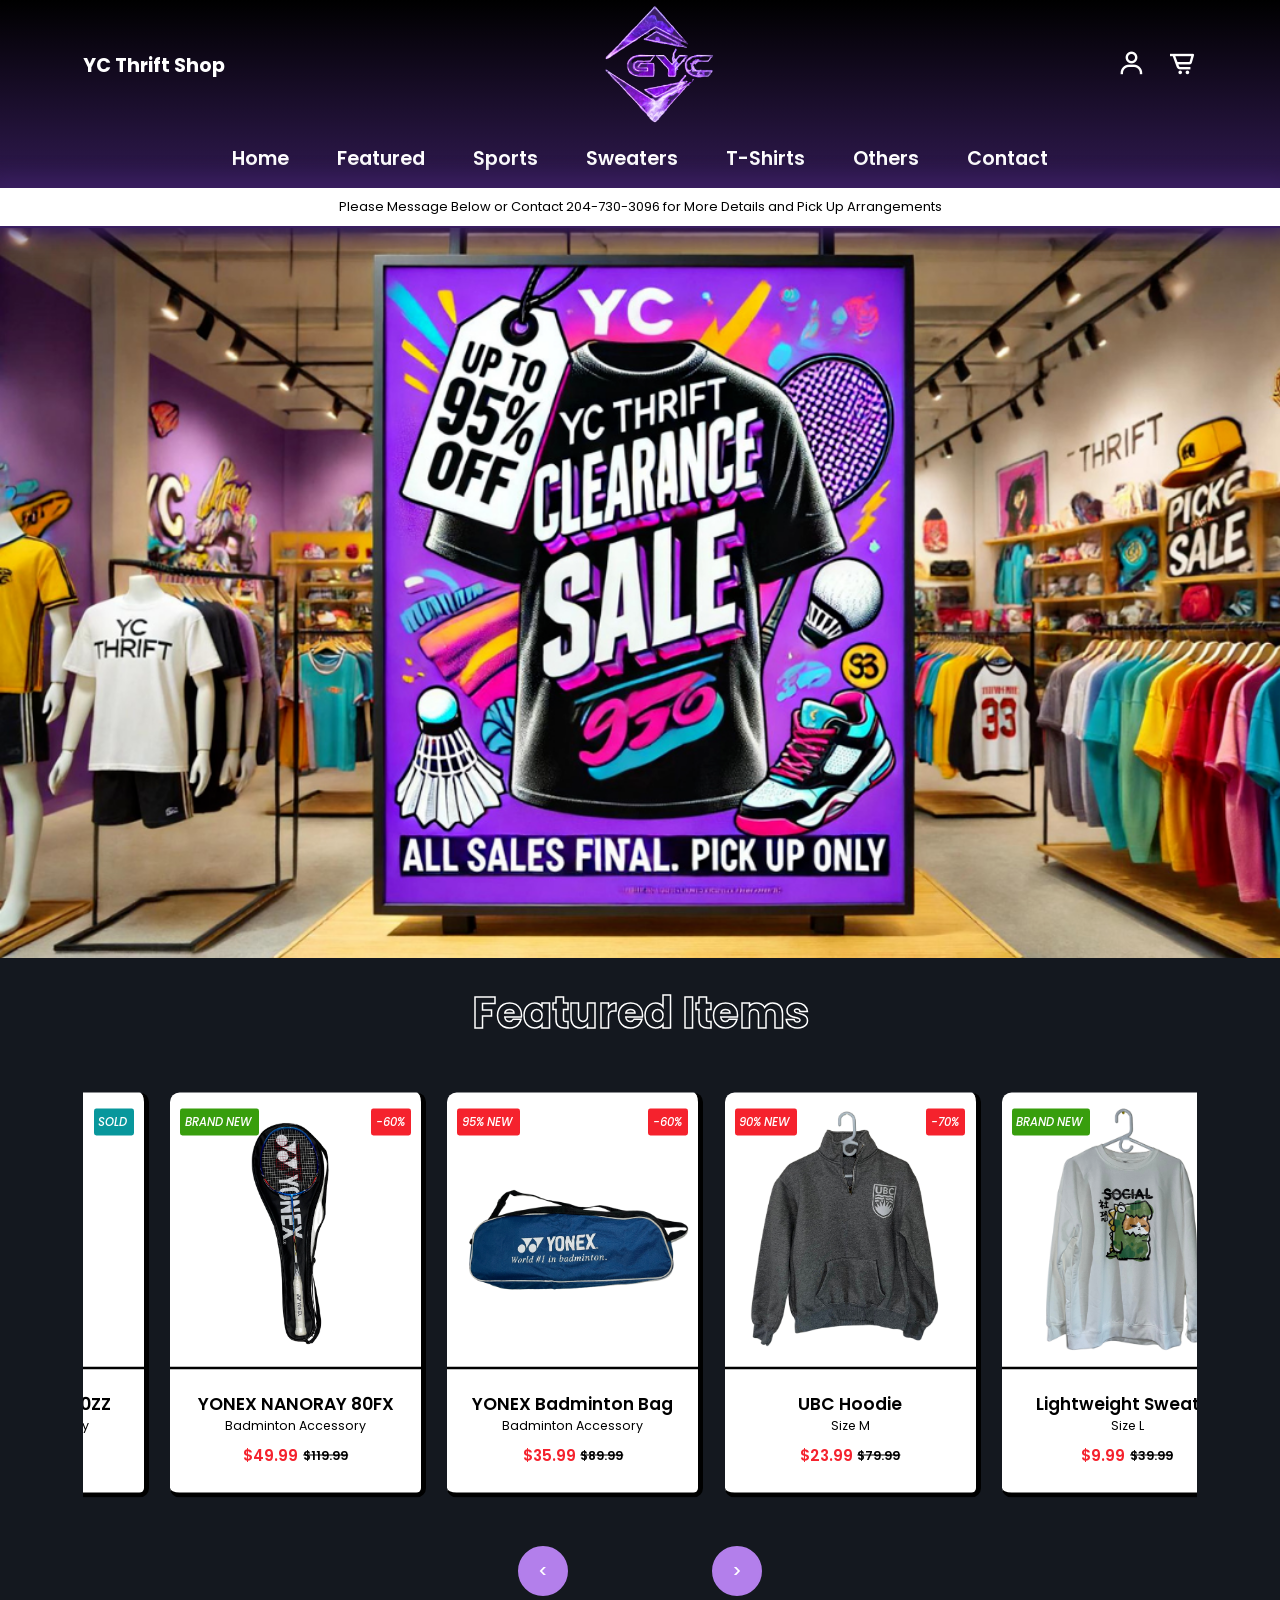
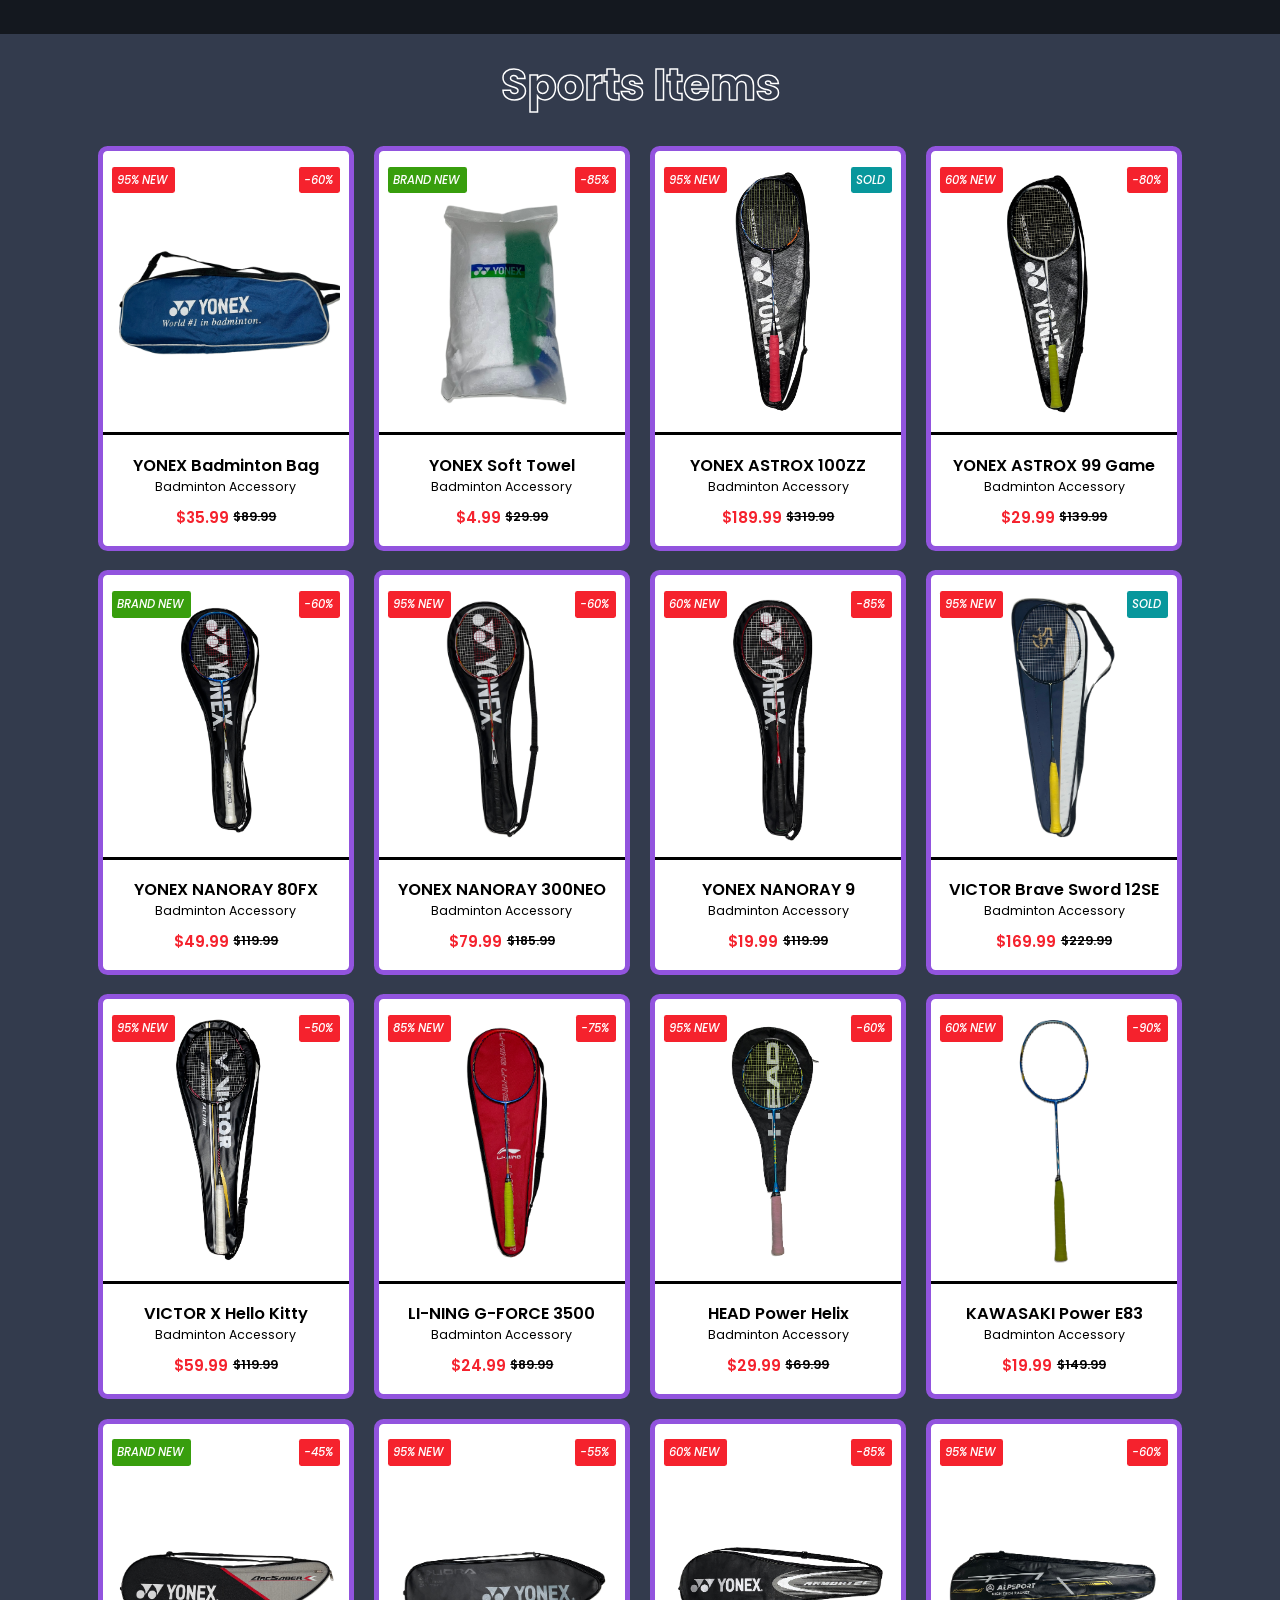
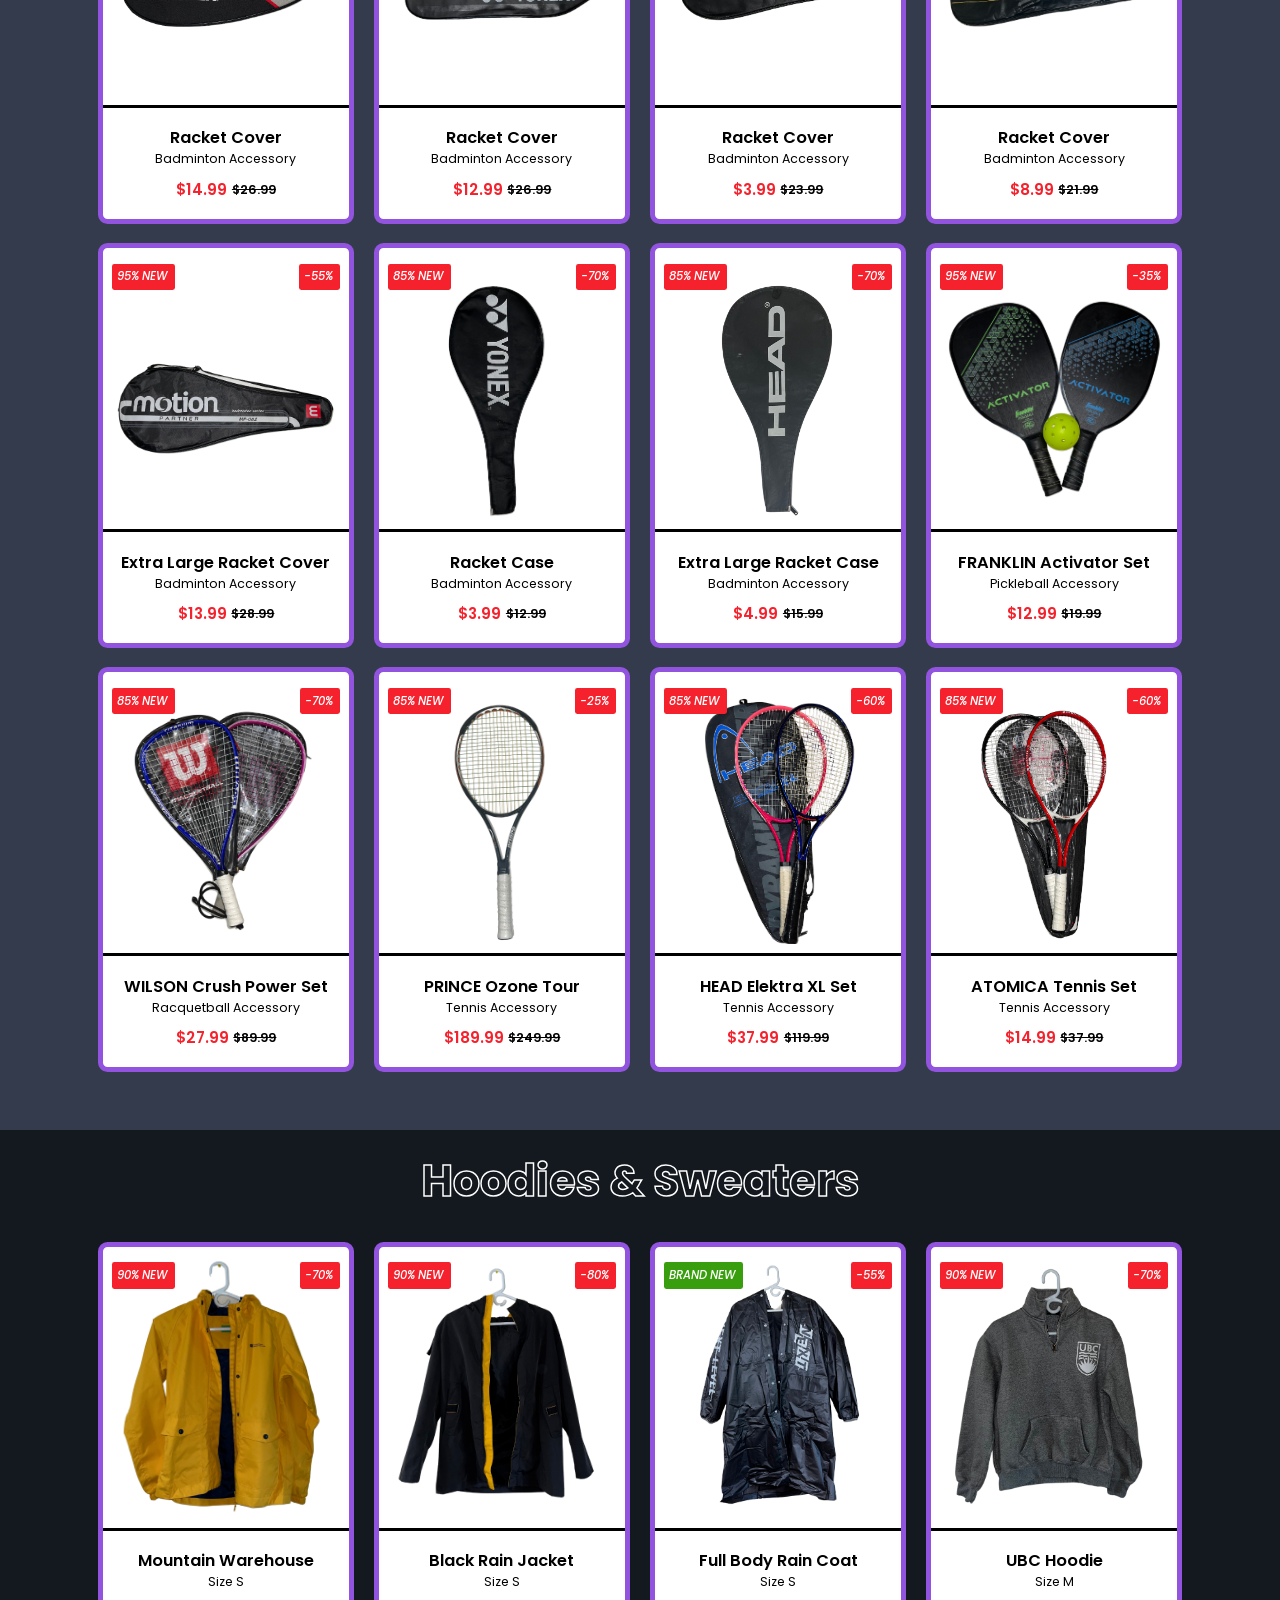
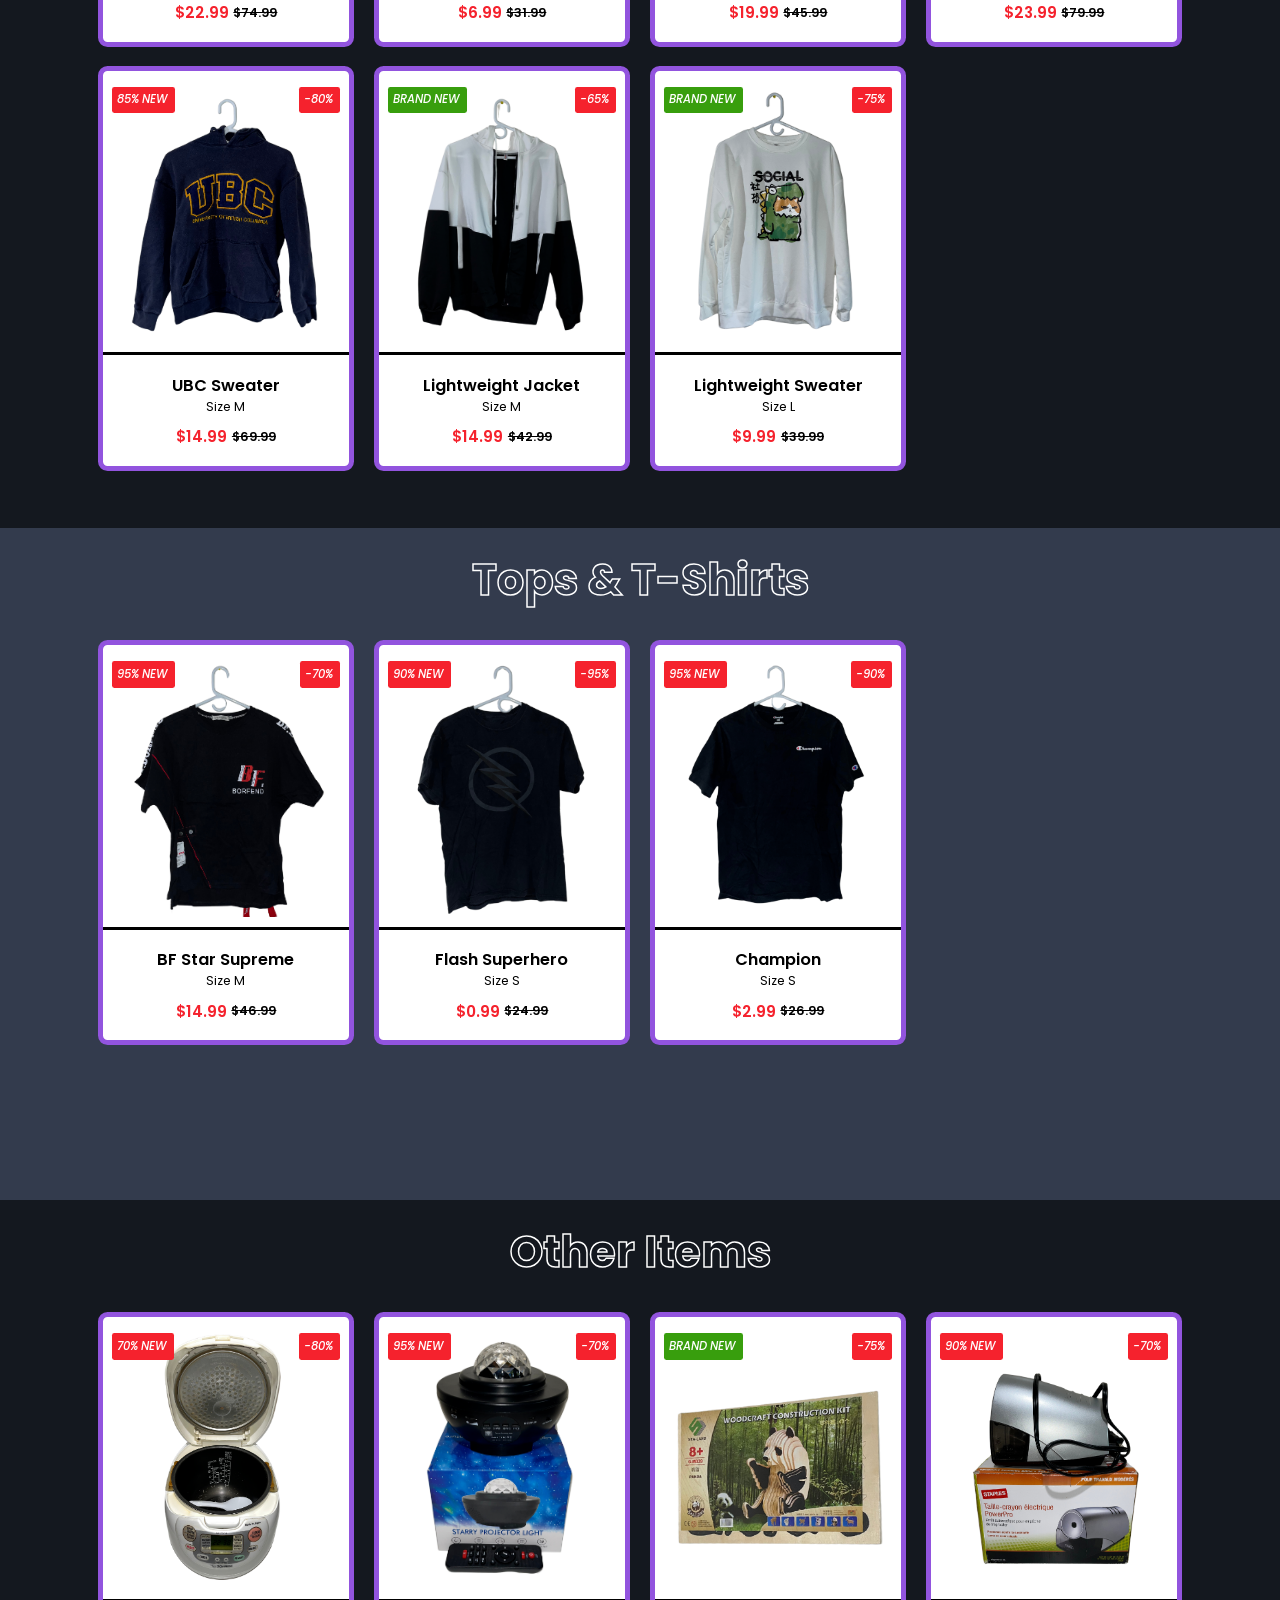
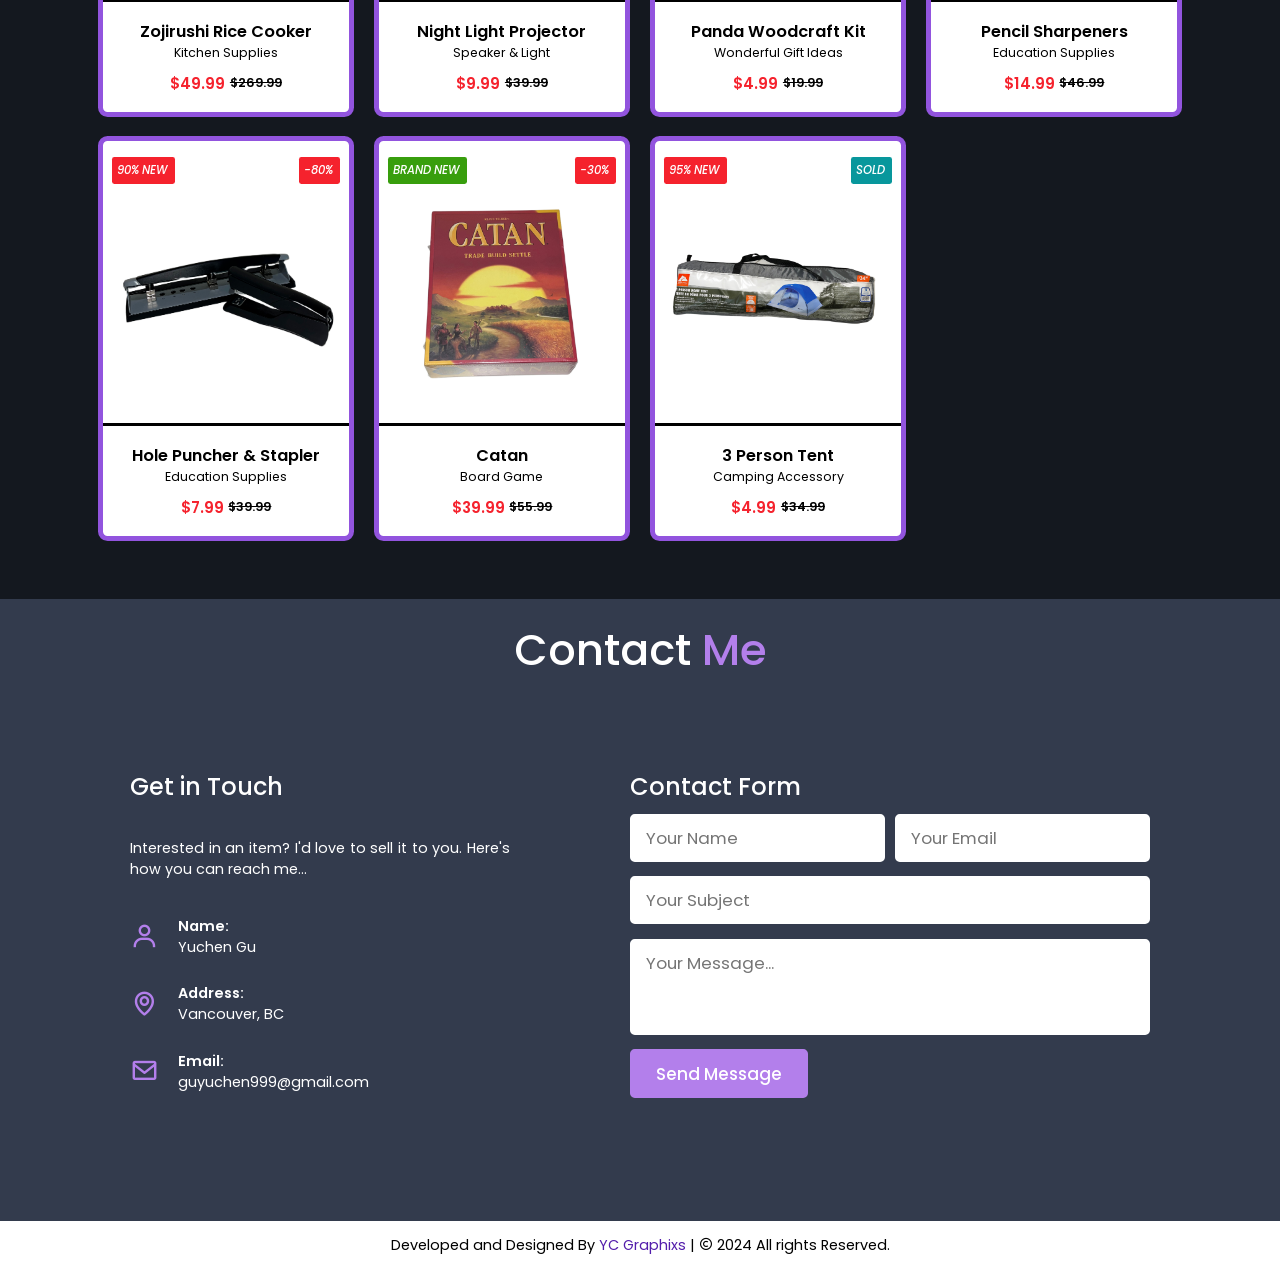
==== index.html @ e9824752 "Add files via upload" ====
<!DOCTYPE html>
<html lang="en"> 
<head>  
  <meta charset="UTF-8"> 
  <meta name="viewport" content="width=device-width, initial-scale=1.0">  
  <title>YC Thrift</title>  
  <link rel="stylesheet" href="style.css"> 
  <link rel="stylesheet" href="https://unpkg.com/boxicons@2.1.4/css/boxicons.min.css">
  <link rel="icon" href="Images/guyuchen99.icon" type="image/x-icon">
</head> 

<body>

    <!-- Header Section -->
    <header class="header main-bg-color">
        <div class="header-content">
            <div class="header-top-mid">
                <div class="header-top">
                    <div class="header-title">YC Thrift Shop</div>
                    <a href="https://ycgraphixs.netlify.app/" class="logo" target="_blank"></a>
                    <div class="header-icons">
                        <span class="bx bx-menu navbar-icon"></span>
                        <span class="bx bx-user"></span>
                        <span class="bx bx-cart-alt"></span>
                    </div>
                </div>
                <div class="header-mid">
                    <nav class="navbar-menu">
                        <a href="#home" class="navbar-item">Home</a>
                        <a href="#featured" class="navbar-item">Featured</a>
                        <a href="#sports" class="navbar-item">Sports</a>
                        <a href="#sweaters" class="navbar-item">Sweaters</a>
                        <a href="#tshirts" class="navbar-item">T-Shirts</a>
                        <a href="#others" class="navbar-item">Others</a>
                        <a href="#contact" class="navbar-item">Contact</a>
                    </nav>
                </div>
            </div>
            <div class="header-btm slider">
                <p>Please Message Below or Contact 204-730-3096 for More Details and Pick Up Arrangements</p>
                <p><span>LIMITED TIME OFFER:</span> Buy Any 2 Items and Get Additional 50% OFF on Your Third Item!!!</p>
                <p>All Items are Cleaned and Quality Checked! FIRST COME FIRST SERVE!</p>
                <p>User Login & Shoping Cart Functionalities will be Available Soon</p>
            </div>
        </div>
        <img id="home" src="images/Banner.png" alt="YC Thrift Banner">
    </header>


    <!--Featured Section-->
    <section class="featured main-bg-color" id="featured">
        <h2 class="section-title">Featured Items</h2>
        <div class="featured-content">
            <div class="featured-items-container">
                <div class="featured-items">
                    <div class="featured-item">
                        <div class="new-tag">95% NEW</div>
                        <div class="sold-tag">SOLD</div>
                        <div class="featured-img-container">
                            <img src="images/shop-items/sports/ASTROX100ZZ.png" alt="">
                        </div>
                        <div class="featured-item-description">
                            <div class="featured-item-title">YONEX ASTROX 100ZZ</div>
                            <div class="featured-item-subtitle">Badminton Accessory</div>
                            <div class="featured-item-price-container">
                                <span class="discount-price">$169.99</span>
                                <span class="original-price">$319.99</span>
                            </div>
                            <a href="error.html" class="buy-icon">
                                <i class="bx bx-cart-alt"></i>
                            </a>
                        </div>
                    </div>

                    <div class="featured-item">
                        <div class="brand-new-tag">BRAND NEW</div>
                        <div class="status-tag">-60%</div>
                        <div class="featured-img-container">
                            <img src="images/shop-items/sports/NANORAY80FX.png" alt="">
                        </div>
                        <div class="featured-item-description">
                            <div class="featured-item-title">YONEX NANORAY 80FX</div>
                            <div class="featured-item-subtitle">Badminton Accessory</div>
                            <div class="featured-item-price-container">
                                <span class="discount-price">$49.99</span>
                                <span class="original-price">$119.99</span>
                            </div>
                            <a href="error.html" class="buy-icon">
                                <i class="bx bx-cart-alt"></i>
                            </a>
                        </div>
                    </div>

                    <div class="featured-item">
                        <div class="new-tag">95% NEW</div>
                        <div class="status-tag">-60%</div>
                        <div class="featured-img-container">
                            <img src="images/shop-items/sports/Badminton_Bag.png" alt="">
                        </div>
                        <div class="featured-item-description">
                            <div class="featured-item-title">YONEX Badminton Bag</div>
                            <div class="featured-item-subtitle">Badminton Accessory</div>
                            <div class="featured-item-price-container">
                                <span class="discount-price">$35.99</span>
                                <span class="original-price">$89.99</span>
                            </div>
                            <a href="error.html" class="buy-icon">
                                <i class="bx bx-cart-alt"></i>
                            </a>
                        </div>
                    </div>

                    <div class="featured-item">
                        <div class="new-tag">90% NEW</div>
                        <div class="status-tag">-70%</div>
                        <div class="featured-img-container">
                            <img src="images/shop-items/sweaters/UBC_Hoodie.png" alt="">
                        </div>
                        <div class="featured-item-description">
                            <div class="featured-item-title">UBC Hoodie</div>
                            <div class="featured-item-subtitle">Size M</div>
                            <div class="featured-item-price-container">
                                <span class="discount-price">$23.99</span>
                                <span class="original-price">$79.99</span>
                            </div>
                            <a href="error.html" class="buy-icon">
                                <i class="bx bx-cart-alt"></i>
                            </a>
                        </div>
                    </div>

                    <div class="featured-item">
                        <div class="brand-new-tag">BRAND NEW</div>
                        <div class="status-tag">-75%</div>
                        <div class="featured-img-container">
                            <img src="images/shop-items/sweaters/Cat_Sweater.png" alt="">
                        </div>
                        <div class="featured-item-description">
                            <div class="featured-item-title">Lightweight Sweater</div>
                            <div class="featured-item-subtitle">Size L</div>
                            <div class="featured-item-price-container">
                                <span class="discount-price">$9.99</span>
                                <span class="original-price">$39.99</span>
                            </div>
                            <a href="error.html" class="buy-icon">
                                <i class="bx bx-cart-alt"></i>
                            </a>
                        </div>
                    </div>

                    <div class="featured-item">
                        <div class="new-tag">70% NEW</div>
                        <div class="status-tag">-80%</div>
                        <div class="featured-img-container">
                            <img src="images/shop-items/others/Rice_Cooker.png" alt="">
                        </div>
                        <div class="featured-item-description">
                            <div class="featured-item-title">Zojirushi Rice Cooker</div>
                            <div class="featured-item-subtitle">Kitchen Supplies</div>
                            <div class="featured-item-price-container">
                                <span class="discount-price">$49.99</span>
                                <span class="original-price">$269.99</span>
                            </div>
                            <a href="error.html" class="buy-icon">
                                <i class="bx bx-cart-alt"></i>
                            </a>
                        </div>
                    </div>

                    <div class="featured-item">
                        <div class="new-tag">90% NEW</div>
                        <div class="status-tag">-70%</div>
                        <div class="featured-img-container">
                            <img src="images/shop-items/others/Pencil_Sharpeners.png" alt="">
                        </div>
                        <div class="featured-item-description">
                            <div class="featured-item-title">Pencil Sharpeners</div>
                            <div class="featured-item-subtitle">Education Supplies</div>
                            <div class="featured-item-price-container">
                                <span class="discount-price">$14.99</span>
                                <span class="original-price">$46.99</span>
                            </div>
                            <a href="error.html" class="buy-icon">
                                <i class="bx bx-cart-alt"></i>
                            </a>
                        </div>
                    </div>

                    <div class="featured-item">
                        <div class="new-tag">90% NEW</div>
                        <div class="status-tag">-80%</div>
                        <div class="featured-img-container">
                            <img src="images/shop-items/others/Hole_Puncher.png" alt="">
                        </div>
                        <div class="featured-item-description">
                            <div class="featured-item-title">Hole Puncher & Stapler</div>
                            <div class="featured-item-subtitle">Education Supplies</div>
                            <div class="featured-item-price-container">
                                <span class="discount-price">$7.99</span>
                                <span class="original-price">$39.99</span>
                            </div>
                            <a href="error.html" class="buy-icon">
                                <i class="bx bx-cart-alt"></i>
                            </a>
                        </div>
                    </div>

                    <div class="featured-item">
                        <div class="brand-new-tag">BRAND NEW</div>
                        <div class="status-tag">-30%</div>
                        <div class="featured-img-container">
                            <img src="images/shop-items/others/Catan.png" alt="">
                        </div>
                        <div class="featured-item-description">
                            <div class="featured-item-title">Catan</div>
                            <div class="featured-item-subtitle">Board Game</div>
                            <div class="featured-item-price-container">
                                <span class="discount-price">$39.99</span>
                                <span class="original-price">$55.99</span>
                            </div>
                            <a href="error.html" class="buy-icon">
                                <i class="bx bx-cart-alt"></i>
                            </a>
                        </div>
                    </div>
                </div>
            </div>
            <div class="featured-btn-container">
                <button class="featured-btn btn-main-bg-color"><</button>
                <button class="featured-btn btn-main-bg-color">></button>
            </div>    
        </div>
    </section>

    <!--Sports Section-->
    <section class="sports second-bg-color" id="sports">
        <h2 class="section-title">Sports Items</h2>
        <div class="sports-content">
            <div class="basic-items-container">
                <div class="basic-item">
                    <div class="new-tag">95% NEW</div>
                    <div class="status-tag">-60%</div>
                    <div class="basic-img-container">
                        <img src="images/shop-items/sports/Badminton_Bag.png" alt="">
                    </div>
                    <div class="basic-item-description">
                        <div class="basic-item-title">YONEX Badminton Bag</div>
                        <div class="basic-item-subtitle">Badminton Accessory</div>
                        <div class="basic-item-price-container">
                            <span class="discount-price">$35.99</span>
                            <span class="original-price">$89.99</span>
                        </div>
                        <a href="error.html" class="buy-icon">
                            <i class="bx bx-cart-alt"></i>
                        </a>
                    </div>
                </div>

                <div class="basic-item">
                    <div class="brand-new-tag">BRAND NEW</div>
                    <div class="status-tag">-85%</div>
                    <div class="basic-img-container">
                        <img src="images/shop-items/sports/Towel.png" alt="">
                    </div>
                    <div class="basic-item-description">
                        <div class="basic-item-title">YONEX Soft Towel</div>
                        <div class="basic-item-subtitle">Badminton Accessory</div>
                        <div class="basic-item-price-container">
                            <span class="discount-price">$4.99</span>
                            <span class="original-price">$29.99</span>
                        </div>
                        <a href="error.html" class="buy-icon">
                            <i class="bx bx-cart-alt"></i>
                        </a>
                    </div>
                </div>


                <div class="basic-item">
                    <div class="new-tag">95% NEW</div>
                    <div class="sold-tag"">SOLD</div>
                    <div class="basic-img-container">
                        <img src="images/shop-items/sports/ASTROX100ZZ.png" alt=""">
                    </div>
                    <div class="basic-item-description">
                        <div class="basic-item-title">YONEX ASTROX 100ZZ</div>
                        <div class="basic-item-subtitle">Badminton Accessory</div>
                        <div class="basic-item-price-container">
                            <span class="discount-price">$189.99</span>
                            <span class="original-price">$319.99</span>
                        </div>
                        <a href="error.html" class="buy-icon">
                            <i class="bx bx-cart-alt"></i>
                        </a>
                    </div>
                </div>

                <div class="basic-item">
                    <div class="new-tag">60% NEW</div>
                    <div class="status-tag"">-80%</div>
                    <div class="basic-img-container">
                        <img src="images/shop-items/sports/ASTROX99GAME.png" alt="">
                    </div>
                    <div class="basic-item-description">
                        <div class="basic-item-title">YONEX ASTROX 99 Game</div>
                        <div class="basic-item-subtitle">Badminton Accessory</div>
                        <div class="basic-item-price-container">
                            <span class="discount-price">$29.99</span>
                            <span class="original-price">$139.99</span>
                        </div>
                        <a href="error.html" class="buy-icon">
                            <i class="bx bx-cart-alt"></i>
                        </a>
                    </div>
                </div>

                <div class="basic-item">
                    <div class="brand-new-tag">BRAND NEW</div>
                    <div class="status-tag">-60%</div>
                    <div class="basic-img-container">
                        <img src="images/shop-items/sports/NANORAY80FX.png" alt="">
                    </div>
                    <div class="basic-item-description">
                        <div class="basic-item-title">YONEX NANORAY 80FX</div>
                        <div class="basic-item-subtitle">Badminton Accessory</div>
                        <div class="basic-item-price-container">
                            <span class="discount-price">$49.99</span>
                            <span class="original-price">$119.99</span>
                        </div>
                        <a href="error.html" class="buy-icon">
                            <i class="bx bx-cart-alt"></i>
                        </a>
                    </div>
                </div>

                <div class="basic-item">
                    <div class="new-tag">95% NEW</div>
                    <div class="status-tag">-60%</div>
                    <div class="basic-img-container">
                        <img src="images/shop-items/sports/NANORAY300NEO.png" alt="">
                    </div>
                    <div class="basic-item-description">
                        <div class="basic-item-title">YONEX NANORAY 300NEO</div>
                        <div class="basic-item-subtitle">Badminton Accessory</div>
                        <div class="basic-item-price-container">
                            <span class="discount-price">$79.99</span>
                            <span class="original-price">$185.99</span>
                        </div>
                        <a href="error.html" class="buy-icon">
                            <i class="bx bx-cart-alt"></i>
                        </a>
                    </div>
                </div>

                <div class="basic-item">
                    <div class="new-tag">60% NEW</div>
                    <div class="status-tag">-85%</div>
                    <div class="basic-img-container">
                        <img src="images/shop-items/sports/NANORAY9.png" alt="">
                    </div>
                    <div class="basic-item-description">
                        <div class="basic-item-title">YONEX NANORAY 9</div>
                        <div class="basic-item-subtitle">Badminton Accessory</div>
                        <div class="basic-item-price-container">
                            <span class="discount-price">$19.99</span>
                            <span class="original-price">$119.99</span>
                        </div>
                        <a href="error.html" class="buy-icon">
                            <i class="bx bx-cart-alt"></i>
                        </a>
                    </div>
                </div>

                <div class="basic-item">
                    <div class="new-tag">95% NEW</div>
                    <div class="sold-tag">SOLD</div>
                    <div class="basic-img-container">
                        <img src="images/shop-items/sports/Brave_Sword.png" alt="">
                    </div>
                    <div class="basic-item-description">
                        <div class="basic-item-title">VICTOR Brave Sword 12SE</div>
                        <div class="basic-item-subtitle">Badminton Accessory</div>
                        <div class="basic-item-price-container">
                            <span class="discount-price">$169.99</span>
                            <span class="original-price">$229.99</span>
                        </div>
                        <a href="error.html" class="buy-icon">
                            <i class="bx bx-cart-alt"></i>
                        </a>
                    </div>
                </div>

                <div class="basic-item">
                    <div class="new-tag">95% NEW</div>
                    <div class="status-tag">-50%</div>
                    <div class="basic-img-container">
                        <img src="images/shop-items/sports/Hello_Kitty.png" alt="">
                    </div>
                    <div class="basic-item-description">
                        <div class="basic-item-title">VICTOR X Hello Kitty</div>
                        <div class="basic-item-subtitle">Badminton Accessory</div>
                        <div class="basic-item-price-container">
                            <span class="discount-price">$59.99</span>
                            <span class="original-price">$119.99</span>
                        </div>
                        <a href="error.html" class="buy-icon">
                            <i class="bx bx-cart-alt"></i>
                        </a>
                    </div>
                </div>

                <div class="basic-item">
                    <div class="new-tag">85% NEW</div>
                    <div class="status-tag">-75%</div>
                    <div class="basic-img-container">
                        <img src="images/shop-items/sports/G-Force3500.png" alt="">
                    </div>
                    <div class="basic-item-description">
                        <div class="basic-item-title">LI-NING G-FORCE 3500</div>
                        <div class="basic-item-subtitle">Badminton Accessory</div>
                        <div class="basic-item-price-container">
                            <span class="discount-price">$24.99</span>
                            <span class="original-price">$89.99</span>
                        </div>
                        <a href="error.html" class="buy-icon">
                            <i class="bx bx-cart-alt"></i>
                        </a>
                    </div>
                </div>

                <div class="basic-item">
                    <div class="new-tag">95% NEW</div>
                    <div class="status-tag">-60%</div>
                    <div class="basic-img-container">
                        <img src="images/shop-items/sports/Head.png" alt="">
                    </div>
                    <div class="basic-item-description">
                        <div class="basic-item-title">HEAD Power Helix</div>
                        <div class="basic-item-subtitle">Badminton Accessory</div>
                        <div class="basic-item-price-container">
                            <span class="discount-price">$29.99</span>
                            <span class="original-price">$69.99</span>
                        </div>
                        <a href="error.html" class="buy-icon">
                            <i class="bx bx-cart-alt"></i>
                        </a>
                    </div>
                </div>

                <div class="basic-item">
                    <div class="new-tag">60% NEW</div>
                    <div class="status-tag">-90%</div>
                    <div class="basic-img-container">
                        <img src="images/shop-items/sports/KawasakiE83.png" alt="">
                    </div>
                    <div class="basic-item-description">
                        <div class="basic-item-title">KAWASAKI Power E83</div>
                        <div class="basic-item-subtitle">Badminton Accessory</div>
                        <div class="basic-item-price-container">
                            <span class="discount-price">$19.99</span>
                            <span class="original-price">$149.99</span>
                        </div>
                        <a href="error.html" class="buy-icon">
                            <i class="bx bx-cart-alt"></i>
                        </a>
                    </div>
                </div>

                <div class="basic-item">
                    <div class="brand-new-tag">BRAND NEW</div>
                    <div class="status-tag">-45%</div>
                    <div class="basic-img-container">
                        <img src="images/shop-items/sports/Racket_Cover1.png" alt="">
                    </div>
                    <div class="basic-item-description">
                        <div class="basic-item-title">Racket Cover</div>
                        <div class="basic-item-subtitle">Badminton Accessory</div>
                        <div class="basic-item-price-container">
                            <span class="discount-price">$14.99</span>
                            <span class="original-price">$26.99</span>
                        </div>
                        <a href="error.html" class="buy-icon">
                            <i class="bx bx-cart-alt"></i>
                        </a>
                    </div>
                </div>

                <div class="basic-item">
                    <div class="new-tag">95% NEW</div>
                    <div class="status-tag">-55%</div>
                    <div class="basic-img-container">
                        <img src="images/shop-items/sports/Racket_Cover2.png" alt="">
                    </div>
                    <div class="basic-item-description">
                        <div class="basic-item-title">Racket Cover</div>
                        <div class="basic-item-subtitle">Badminton Accessory</div>
                        <div class="basic-item-price-container">
                            <span class="discount-price">$12.99</span>
                            <span class="original-price">$26.99</span>
                        </div>
                        <a href="error.html" class="buy-icon">
                            <i class="bx bx-cart-alt"></i>
                        </a>
                    </div>
                </div>


                <div class="basic-item">
                    <div class="new-tag">60% NEW</div>
                    <div class="status-tag">-85%</div>
                    <div class="basic-img-container">
                        <img src="images/shop-items/sports/Racket_Cover3.png" alt="">
                    </div>
                    <div class="basic-item-description">
                        <div class="basic-item-title">Racket Cover</div>
                        <div class="basic-item-subtitle">Badminton Accessory</div>
                        <div class="basic-item-price-container">
                            <span class="discount-price">$3.99</span>
                            <span class="original-price">$23.99</span>
                        </div>
                        <a href="error.html" class="buy-icon">
                            <i class="bx bx-cart-alt"></i>
                        </a>
                    </div>
                </div>

                <div class="basic-item">
                    <div class="new-tag">95% NEW</div>
                    <div class="status-tag">-60%</div>
                    <div class="basic-img-container">
                        <img src="images/shop-items/sports/Racket_Cover4.png" alt="">
                    </div>
                    <div class="basic-item-description">
                        <div class="basic-item-title">Racket Cover</div>
                        <div class="basic-item-subtitle">Badminton Accessory</div>
                        <div class="basic-item-price-container">
                            <span class="discount-price">$8.99</span>
                            <span class="original-price">$21.99</span>
                        </div>
                        <a href="error.html" class="buy-icon">
                            <i class="bx bx-cart-alt"></i>
                        </a>
                    </div>
                </div>

                <div class="basic-item">
                    <div class="new-tag">95% NEW</div>
                    <div class="status-tag">-55%</div>
                    <div class="basic-img-container">
                        <img src="images/shop-items/sports/Racket_Cover5.png" alt="">
                    </div>
                    <div class="basic-item-description">
                        <div class="basic-item-title">Extra Large Racket Cover</div>
                        <div class="basic-item-subtitle">Badminton Accessory</div>
                        <div class="basic-item-price-container">
                            <span class="discount-price">$13.99</span>
                            <span class="original-price">$28.99</span>
                        </div>
                        <a href="error.html" class="buy-icon">
                            <i class="bx bx-cart-alt"></i>
                        </a>
                    </div>
                </div>

                <div class="basic-item">
                    <div class="new-tag">85% NEW</div>
                    <div class="status-tag">-70%</div>
                    <div class="basic-img-container">
                        <img src="images/shop-items/sports/Racket_Case1.png" alt="">
                    </div>
                    <div class="basic-item-description">
                        <div class="basic-item-title">Racket Case</div>
                        <div class="basic-item-subtitle">Badminton Accessory</div>
                        <div class="basic-item-price-container">
                            <span class="discount-price">$3.99</span>
                            <span class="original-price">$12.99</span>
                        </div>
                        <a href="error.html" class="buy-icon">
                            <i class="bx bx-cart-alt"></i>
                        </a>
                    </div>
                </div>

                <div class="basic-item">
                    <div class="new-tag">85% NEW</div>
                    <div class="status-tag">-70%</div>
                    <div class="basic-img-container">
                        <img src="images/shop-items/sports/Racket_Case2.png" alt="">
                    </div>
                    <div class="basic-item-description">
                        <div class="basic-item-title">Extra Large Racket Case</div>
                        <div class="basic-item-subtitle">Badminton Accessory</div>
                        <div class="basic-item-price-container">
                            <span class="discount-price">$4.99</span>
                            <span class="original-price">$15.99</span>
                        </div>
                        <a href="error.html" class="buy-icon">
                            <i class="bx bx-cart-alt"></i>
                        </a>
                    </div>
                </div>

                <div class="basic-item">
                    <div class="new-tag">95% NEW</div>
                    <div class="status-tag">-35%</div>
                    <div class="basic-img-container">
                        <img src="images/shop-items/sports/Pickle_Ball.png" alt="">
                    </div>
                    <div class="basic-item-description">
                        <div class="basic-item-title">FRANKLIN Activator Set</div>
                        <div class="basic-item-subtitle">Pickleball Accessory</div>
                        <div class="basic-item-price-container">
                            <span class="discount-price">$12.99</span>
                            <span class="original-price">$19.99</span>
                        </div>
                        <a href="error.html" class="buy-icon">
                            <i class="bx bx-cart-alt"></i>
                        </a>
                    </div>
                </div>

                <div class="basic-item">
                    <div class="new-tag">85% NEW</div>
                    <div class="status-tag">-70%</div>
                    <div class="basic-img-container">
                        <img src="images/shop-items/sports/Crushing_Power.png" alt="">
                    </div>
                    <div class="basic-item-description">
                        <div class="basic-item-title">WILSON Crush Power Set</div>
                        <div class="basic-item-subtitle">Racquetball Accessory</div>
                        <div class="basic-item-price-container">
                            <span class="discount-price">$27.99</span>
                            <span class="original-price">$89.99</span>
                        </div>
                        <a href="error.html" class="buy-icon">
                            <i class="bx bx-cart-alt"></i>
                        </a>
                    </div>
                </div>

                <div class="basic-item">
                    <div class="new-tag">85% NEW</div>
                    <div class="status-tag">-25%</div>
                    <div class="basic-img-container">
                        <img src="images/shop-items/sports/Ozone_Tour.png" alt="">
                    </div>
                    <div class="basic-item-description">
                        <div class="basic-item-title">PRINCE Ozone Tour</div>
                        <div class="basic-item-subtitle">Tennis Accessory</div>
                        <div class="basic-item-price-container">
                            <span class="discount-price">$189.99</span>
                            <span class="original-price">$249.99</span>
                        </div>
                        <a href="error.html" class="buy-icon">
                            <i class="bx bx-cart-alt"></i>
                        </a>
                    </div>
                </div>

                <div class="basic-item">
                    <div class="new-tag">85% NEW</div>
                    <div class="status-tag">-60%</div>
                    <div class="basic-img-container">
                        <img src="images/shop-items/sports/ElektraXL.png" alt="">
                    </div>
                    <div class="basic-item-description">
                        <div class="basic-item-title">HEAD Elektra XL Set</div>
                        <div class="basic-item-subtitle">Tennis Accessory</div>
                        <div class="basic-item-price-container">
                            <span class="discount-price">$37.99</span>
                            <span class="original-price">$119.99</span>
                        </div>
                        <a href="error.html" class="buy-icon">
                            <i class="bx bx-cart-alt"></i>
                        </a>
                    </div>
                </div>

                <div class="basic-item">
                    <div class="new-tag">85% NEW</div>
                    <div class="status-tag">-60%</div>
                    <div class="basic-img-container">
                        <img src="images/shop-items/sports/Atomica.png" alt="">
                    </div>
                    <div class="basic-item-description">
                        <div class="basic-item-title">ATOMICA Tennis Set</div>
                        <div class="basic-item-subtitle">Tennis Accessory</div>
                        <div class="basic-item-price-container">
                            <span class="discount-price">$14.99</span>
                            <span class="original-price">$37.99</span>
                        </div>
                        <a href="error.html" class="buy-icon">
                            <i class="bx bx-cart-alt"></i>
                        </a>
                    </div>
                </div>

            </div>
        </div>
    </section>

    <!--Sweaters Section-->
    <section class="sweaters main-bg-color" id="sweaters">
        <h2 class="section-title">Hoodies & Sweaters</h2>
        <div class="sweaters-content">
            <div class="basic-items-container">

                <div class="basic-item">
                    <div class="new-tag">90% NEW</div>
                    <div class="status-tag">-70%</div>
                    <div class="basic-img-container">
                        <img src="images/shop-items/sweaters/Mountain_Ware.png" alt="">
                    </div>
                    <div class="basic-item-description">
                        <div class="basic-item-title">Mountain Warehouse</div>
                        <div class="basic-item-subtitle">Size S</div>
                        <div class="basic-item-price-container">
                            <span class="discount-price">$22.99</span>
                            <span class="original-price">$74.99</span>
                        </div>
                        <a href="error.html" class="buy-icon">
                            <i class="bx bx-cart-alt"></i>
                        </a>
                    </div>
                </div>

                <div class="basic-item">
                    <div class="new-tag">90% NEW</div>
                    <div class="status-tag">-80%</div>
                    <div class="basic-img-container">
                        <img src="images/shop-items/sweaters/Black_Rain_Jacket.png" alt="">
                    </div>
                    <div class="basic-item-description">
                        <div class="basic-item-title">Black Rain Jacket</div>
                        <div class="basic-item-subtitle">Size S</div>
                        <div class="basic-item-price-container">
                            <span class="discount-price">$6.99</span>
                            <span class="original-price">$31.99</span>
                        </div>
                        <a href="error.html" class="buy-icon">
                            <i class="bx bx-cart-alt"></i>
                        </a>
                    </div>
                </div>

                <div class="basic-item">
                    <div class="brand-new-tag">BRAND NEW</div>
                    <div class="status-tag">-55%</div>
                    <div class="basic-img-container">
                        <img src="images/shop-items/sweaters/Body_Rain_Coat.png" alt="">
                    </div>
                    <div class="basic-item-description">
                        <div class="basic-item-title">Full Body Rain Coat</div>
                        <div class="basic-item-subtitle">Size S</div>
                        <div class="basic-item-price-container">
                            <span class="discount-price">$19.99</span>
                            <span class="original-price">$45.99</span>
                        </div>
                        <a href="error.html" class="buy-icon">
                            <i class="bx bx-cart-alt"></i>
                        </a>
                    </div>
                </div>

                <div class="basic-item">
                    <div class="new-tag">90% NEW</div>
                    <div class="status-tag">-70%</div>
                    <div class="basic-img-container">
                        <img src="images/shop-items/sweaters/UBC_Hoodie.png" alt="">
                    </div>
                    <div class="basic-item-description">
                        <div class="basic-item-title">UBC Hoodie</div>
                        <div class="basic-item-subtitle">Size M</div>
                        <div class="basic-item-price-container">
                            <span class="discount-price">$23.99</span>
                            <span class="original-price">$79.99</span>
                        </div>
                        <a href="error.html" class="buy-icon">
                            <i class="bx bx-cart-alt"></i>
                        </a>
                    </div>
                </div>

                <div class="basic-item">
                    <div class="new-tag">85% NEW</div>
                    <div class="status-tag">-80%</div>
                    <div class="basic-img-container">
                        <img src="images/shop-items/sweaters/UBC_Sweater.png" alt="">
                    </div>
                    <div class="basic-item-description">
                        <div class="basic-item-title">UBC Sweater</div>
                        <div class="basic-item-subtitle">Size M</div>
                        <div class="basic-item-price-container">
                            <span class="discount-price">$14.99</span>
                            <span class="original-price">$69.99</span>
                        </div>
                        <a href="error.html" class="buy-icon">
                            <i class="bx bx-cart-alt"></i>
                        </a>
                    </div>
                </div>

                <div class="basic-item">
                    <div class="brand-new-tag">BRAND NEW</div>
                    <div class="status-tag">-65%</div>
                    <div class="basic-img-container">
                        <img src="images/shop-items/sweaters/Lightweight_Jacket.png" alt="">
                    </div>
                    <div class="basic-item-description">
                        <div class="basic-item-title">Lightweight Jacket</div>
                        <div class="basic-item-subtitle">Size M</div>
                        <div class="basic-item-price-container">
                            <span class="discount-price">$14.99</span>
                            <span class="original-price">$42.99</span>
                        </div>
                        <a href="error.html" class="buy-icon">
                            <i class="bx bx-cart-alt"></i>
                        </a>
                    </div>
                </div>

                <div class="basic-item">
                    <div class="brand-new-tag">BRAND NEW</div>
                    <div class="status-tag">-75%</div>
                    <div class="basic-img-container">
                        <img src="images/shop-items/sweaters/Cat_Sweater.png" alt="">
                    </div>
                    <div class="basic-item-description">
                        <div class="basic-item-title">Lightweight Sweater</div>
                        <div class="basic-item-subtitle">Size L</div>
                        <div class="basic-item-price-container">
                            <span class="discount-price">$9.99</span>
                            <span class="original-price">$39.99</span>
                        </div>
                        <a href="error.html" class="buy-icon">
                            <i class="bx bx-cart-alt"></i>
                        </a>
                    </div>
                </div>
            </div>
        </div>
    </section>

    <!--TShirts Section -->
    <section class="tshirts second-bg-color" id="tshirts">
        <h2 class="section-title">Tops & T-Shirts</h2>
        <div class="tshirts-content">
            <div class="basic-items-container">

                <div class="basic-item">
                    <div class="new-tag">95% NEW</div>
                    <div class="status-tag">-70%</div>
                    <div class="basic-img-container">
                        <img class="front-back-img" src="images/shop-items/tshirts/BF_Star_Shirt_Front.png" alt="" data-back-view="images/shop-items/tshirts/BF_Star_Shirt_Back.png">
                    </div>
                    <div class="basic-item-description">
                        <div class="basic-item-title">BF Star Supreme</div>
                        <div class="basic-item-subtitle">Size M</div>
                        <div class="basic-item-price-container">
                            <span class="discount-price">$14.99</span>
                            <span class="original-price">$46.99</span>
                        </div>
                        <a href="error.html" class="buy-icon">
                            <i class="bx bx-cart-alt"></i>
                        </a>
                    </div>
                </div>

                <div class="basic-item">
                    <div class="new-tag">90% NEW</div>
                    <div class="status-tag">-95%</div>
                    <div class="basic-img-container">
                        <img src="images/shop-items/tshirts/Flash.png" alt="">
                    </div>
                    <div class="basic-item-description">
                        <div class="basic-item-title">Flash Superhero</div>
                        <div class="basic-item-subtitle">Size S</div>
                        <div class="basic-item-price-container">
                            <span class="discount-price">$0.99</span>
                            <span class="original-price">$24.99</span>
                        </div>
                        <a href="error.html" class="buy-icon">
                            <i class="bx bx-cart-alt"></i>
                        </a>
                    </div>
                </div>

                <div class="basic-item">
                    <div class="new-tag">95% NEW</div>
                    <div class="status-tag">-90%</div>
                    <div class="basic-img-container">
                        <img src="images/shop-items/tshirts/Champion.png" alt="">
                    </div>
                    <div class="basic-item-description">
                        <div class="basic-item-title">Champion</div>
                        <div class="basic-item-subtitle">Size S</div>
                        <div class="basic-item-price-container">
                            <span class="discount-price">$2.99</span>
                            <span class="original-price">$26.99</span>
                        </div>
                        <a href="error.html" class="buy-icon">
                            <i class="bx bx-cart-alt"></i>
                        </a>
                    </div>
                </div>
            </div>
        </div>
    </section>

     <!--Others Section-->
     <section class="others main-bg-color" id="others">
        <h2 class="section-title">Other Items</h2>
        <div class="others-content">
            <div class="basic-items-container">
                <div class="basic-item">
                    <div class="new-tag">70% NEW</div>
                    <div class="status-tag">-80%</div>
                    <div class="basic-img-container">
                        <img src="images/shop-items/others/Rice_Cooker.png" alt="">
                    </div>
                    <div class="basic-item-description">
                        <div class="basic-item-title">Zojirushi Rice Cooker</div>
                        <div class="basic-item-subtitle">Kitchen Supplies</div>
                        <div class="basic-item-price-container">
                            <span class="discount-price">$49.99</span>
                            <span class="original-price">$269.99</span>
                        </div>
                        <a href="error.html" class="buy-icon">
                            <i class="bx bx-cart-alt"></i>
                        </a>
                    </div>
                </div>

                <div class="basic-item">
                    <div class="new-tag">95% NEW</div>
                    <div class="status-tag">-70%</div>
                    <div class="basic-img-container">
                        <img src="images/shop-items/others/Light.png" alt="">
                    </div>
                    <div class="basic-item-description">
                        <div class="basic-item-title">Night Light Projector</div>
                        <div class="basic-item-subtitle">Speaker & Light</div>
                        <div class="basic-item-price-container">
                            <span class="discount-price">$9.99</span>
                            <span class="original-price">$39.99</span>
                        </div>
                        <a href="error.html" class="buy-icon">
                            <i class="bx bx-cart-alt"></i>
                        </a>
                    </div>
                </div>

                <div class="basic-item">
                    <div class="brand-new-tag">BRAND NEW</div>
                    <div class="status-tag">-75%</div>
                    <div class="basic-img-container">
                        <img src="images/shop-items/others/Panda.png" alt="">
                    </div>
                    <div class="basic-item-description">
                        <div class="basic-item-title">Panda Woodcraft Kit</div>
                        <div class="basic-item-subtitle">Wonderful Gift Ideas</div>
                        <div class="basic-item-price-container">
                            <span class="discount-price">$4.99</span>
                            <span class="original-price">$19.99</span>
                        </div>
                        <a href="error.html" class="buy-icon">
                            <i class="bx bx-cart-alt"></i>
                        </a>
                    </div>
                </div>

                <div class="basic-item">
                    <div class="new-tag">90% NEW</div>
                    <div class="status-tag">-70%</div>
                    <div class="basic-img-container">
                        <img src="images/shop-items/others/Pencil_Sharpeners.png" alt="">
                    </div>
                    <div class="basic-item-description">
                        <div class="basic-item-title">Pencil Sharpeners</div>
                        <div class="basic-item-subtitle">Education Supplies</div>
                        <div class="basic-item-price-container">
                            <span class="discount-price">$14.99</span>
                            <span class="original-price">$46.99</span>
                        </div>
                        <a href="error.html" class="buy-icon">
                            <i class="bx bx-cart-alt"></i>
                        </a>
                    </div>
                </div>

                <div class="basic-item">
                    <div class="new-tag">90% NEW</div>
                    <div class="status-tag">-80%</div>
                    <div class="basic-img-container">
                        <img src="images/shop-items/others/Hole_Puncher.png" alt="">
                    </div>
                    <div class="basic-item-description">
                        <div class="basic-item-title">Hole Puncher & Stapler</div>
                        <div class="basic-item-subtitle">Education Supplies</div>
                        <div class="basic-item-price-container">
                            <span class="discount-price">$7.99</span>
                            <span class="original-price">$39.99</span>
                        </div>
                        <a href="error.html" class="buy-icon">
                            <i class="bx bx-cart-alt"></i>
                        </a>
                    </div>
                </div>

                <div class="basic-item">
                    <div class="brand-new-tag">BRAND NEW</div>
                    <div class="status-tag">-30%</div>
                    <div class="basic-img-container">
                        <img src="images/shop-items/others/Catan.png" alt="">
                    </div>
                    <div class="basic-item-description">
                        <div class="basic-item-title">Catan</div>
                        <div class="basic-item-subtitle">Board Game</div>
                        <div class="basic-item-price-container">
                            <span class="discount-price">$39.99</span>
                            <span class="original-price">$55.99</span>
                        </div>
                        <a href="error.html" class="buy-icon">
                            <i class="bx bx-cart-alt"></i>
                        </a>
                    </div>
                </div>

                <div class="basic-item">
                    <div class="new-tag">95% NEW</div>
                    <div class="sold-tag">SOLD</div>
                    <div class="basic-img-container">
                        <img src="images/shop-items/others/Tent.png" alt="">
                    </div>
                    <div class="basic-item-description">
                        <div class="basic-item-title">3 Person Tent</div>
                        <div class="basic-item-subtitle">Camping Accessory</div>
                        <div class="basic-item-price-container">
                            <span class="discount-price">$4.99</span>
                            <span class="original-price">$34.99</span>
                        </div>
                        <a href="error.html" class="buy-icon">
                            <i class="bx bx-cart-alt"></i>
                        </a>
                    </div>
                </div>
            </div>
        </div>
    </section>

    <!--Contact Section-->
    <section class="contact second-bg-color" id="contact">
        <h2 class="contact-title">Contact <span>Me</span></h2>
        <div class="contact-content">
            <div class="column-left">
                <div class="column-title">Get in Touch</div>
                <p class="column-description">Interested in an item? I'd love to sell it to you. Here's how you can reach me...</p>
                <div class="contact-info">
                    <div class="contact-info-row">
                        <i class="bx bx-user"></i>
                        <div class="contact-info-item">
                            <div class="contact-info-item-title">Name:</div>
                            <div class="contact-info-item-sub-title">Yuchen Gu</div>
                        </div>
                    </div>
                    <div class="contact-info-row">
                        <i class="bx bx-map"></i>
                        <div class="contact-info-item"">
                            <div class="contact-info-item-title"">Address:</div>
                            <div class="contact-info-item-sub-title"">Vancouver, BC</div>
                        </div>
                    </div>
                    <div class="contact-info-row">
                        <i class="bx bx-envelope"></i>
                        <div class="contact-info-item"">
                            <div class="contact-info-item-title"">Email:</div>
                            <div class="contact-info-item-sub-title"">guyuchen999@gmail.com</div>
                        </div>
                    </div>
                </div>
            </div>
            <div class="column-right">
                <div class="column-title">Contact Form</div>
                <form action="https://formsubmit.co/guyuchen999@gmail.com" method="POST"/>
                    <input type="hidden" name="_subject" value="New Email WOOOOO!">
                    <div class="fields">
                        <div class="field name">
                            <label for="myName">*Name:</label>
                            <input type="text" name="myName" id="myName" required="required" placeholder="Your Name">
                        </div>
                        <div class="field email">
                            <label for="myEmail">*E-mail:</label>
                            <input type="email" name="myEmail" id="myEmail" required="required" placeholder="Your Email">
                        </div>
                    </div>
                    <div class="field">
                        <label for="mySubject">*Subject:</label>
                        <input type="text" name="mySubject" id="mySubject" required="required" placeholder="Your Subject">
                    </div>
                    <div class="field textarea">
                        <label for="myMessage">*Message:</label>
                        <textarea cols="30" rows="10" name="myMessage" id="myMessage" required="required" placeholder="Your Message..."></textarea>
                    </div>
                    <input class="btn" id="mySubmit" type="submit" value="Send Message">
                </form>
            </div>
        </div>
    </section>

    <!-- Footer Section -->
    <footer>
        <span id="laptop">Developed and Designed By <span>YC Graphixs</span> | <i class="bx bx-copyright"></i> 2024 All rights Reserved.</span>
        <span id="phone">
            <div>Developed and Designed By <span>YC Graphixs</span></div> 
            <div><i class="bx bx-copyright"></i> 2024 All rights Reserved.</div>
        </span>
    </footer>

     <!-- jQuery -->
     <script src="https://code.jquery.com/jquery-3.5.1.min.js"></script>

    <!-- My JavaScript Code -->
    <script src="script.js"></script> 
</body>
</html>
---- style.css ----
/*  import google fonts */
@import url('https://fonts.googleapis.com/css2?family=Poppins:wght@400;500;600;700&family=Ubuntu:wght@400;500;700&display=swap');

* {
    margin: 0px;
    padding: 0px; 
    border: none; 
    outline: none; 
    text-decoration: none; 
    box-sizing: border-box; 
    font-family: "Poppins", sans-serif; 
}

:root {
    --side-padding: 6.5%; 
    --navbar-height: 225px; 
    --footer-height: 50px; 
    --text-color: white; 
    --main-bg-color: hsl(220, 20%, 10%);
    --second-bg-color: hsl(220, 20%, 25%);

    --purple-color1: #907BFF; 
    --purple-color2: #b37feb; 
    --purple-color3: #9254de; 
    --purple-color4: #531dab; 
    --purple-color5: #3A1F61; 
}

html {
    font-size: 62.5%;
    scroll-padding-top: var(--navbar-height);
    scroll-behavior: smooth; 
}

body .main-bg-color {
    background: var(--main-bg-color); 
    color: var(--text-color);
}

body .second-bg-color {
    background: var(--second-bg-color); 
    color: var(--text-color);
}

section {
    max-width: 100vw;
    min-height: calc(100vh - var(--navbar-height)); 
    padding: 2rem var(--side-padding) 3rem; 
    display: flex;
    flex-direction: column;
    justify-content: flex-start;
    align-items: center;
    background-color: var(--main-bg-color); 
}

section .section-title {
    position: relative;
    text-align: center;
    font-size: 4.5rem;
    color: transparent; 
    -webkit-text-stroke: 1.5px var(--text-color); 
}

section .basic-items-container {
    width: 100%;
    padding: 3rem 1.5rem; 
    display: grid; 
    grid-template-columns: repeat(auto-fill, minmax(23rem, 1fr)); 
    grid-auto-rows: max(35rem, 45vh); 
    gap: 2rem; 
}

section .basic-item {
    border-radius: 1rem; 
    text-align: center;
    position: relative; 
    background-color: white;
    overflow: hidden;
    border: 5px solid var(--purple-color3); 
    display: flex; 
    flex-direction: column;
    justify-content: center;
    align-items: center;
}

section .new-tag, 
section .brand-new-tag, 
section .status-tag, 
section .sold-tag {
    position: absolute; 
    top: 4%; 
    font-size: 1.2rem; 
    font-weight: 500;
    font-style: italic;
    padding: 0.5rem; 
    padding-right: 0.7rem; 
    border-radius: 0.25rem;
    color: var(--text-color); 
    z-index: 5; 
}

section .new-tag {
    left: 4%; 
    background-color: #f5222d;
}

section .brand-new-tag {
    left: 4%; 
    background-color: #389e0d;
}

section .status-tag {
    right: 4%; 
    background-color: #f5222d;
}

section .sold-tag {
    right: 4%; 
    background-color: #08979c;
}

section .basic-item .basic-img-container {
    width: 100%; 
    height: 72%; 
    padding: 1rem; 
    border-top-left-radius: 1rem; 
    border-top-right-radius: 1rem; 
    border-bottom: 3px solid black; 
    margin-bottom: 0.5rem; 
}

section .basic-item img {
    display: block;
    width: 100%; 
    height: 100%; 
    object-fit: cover;
    border-radius: 1rem;
}

section .basic-item:hover img {
    transform: scale(1.05);
}

section .basic-item .basic-item-description {
    height: 20%; 
    display: flex;
    flex-direction: column;
    justify-content: center;
    align-items: center;
    flex-grow: 1;
    color: black; 
}

section .basic-item  .basic-item-title {
    font-size: 1.7rem; 
    font-weight: 600;
}

section .basic-item .basic-item-subtitle {
    font-size: 1.3rem; 
    margin-bottom: 1rem; 
}

section .basic-item .basic-item-price-container {
    width: 100%; 
    display: flex;
    justify-content: center;
    align-items: center;
    gap: 0.5rem; 
    margin-bottom: 0.5rem; 
}

section .basic-item .discount-price {
    font-size: 1.6rem;
    font-weight: 600;
    color: #f5222d;
}

section .basic-item .original-price {
    font-size: 1.3rem; 
    font-weight: 600;
    text-decoration: line-through;
}

section .basic-item .buy-icon {
    display: flex; 
    padding: 0.5rem; 
    border-radius: 0.25rem 0.25rem 0.75rem 0.25rem;
    position: absolute; 
    bottom: 0; 
    right: -10rem; 
    font-size: 3rem; 
    color: black; 
}

section .basic-item:hover .buy-icon {
    right: 4%; 
}





/* Header Section  */
.header {
    width: 100vw; 
}

.header .header-content {
    width: 100%; 
    display: flex;
    flex-direction: column;
    justify-content: center;
    align-items: center;
    position: fixed;
    top: 0; 
    z-index: 100;
    color: var(--text-color); 
    background: linear-gradient(black, var(--purple-color5));
    border-bottom: 2px solid var(--purple-color5); 
    font-family: "Ubuntu", sans-serif;
}

.header .header-top-mid {
    width: 100%; 
    padding: 5px var(--side-padding) 0; 
}

.header .header-top {
    display: flex;
    justify-content: space-between;
    align-items: center;
}

.header .header-top .header-title {
    font-size: 2rem; 
    font-weight: 700;
}

.header .header-top .logo {
    background-image: url(images/NavbarPhoto.png);
    background-repeat: no-repeat;
    background-size: cover;
    width: 120px; 
    height: 120px; 
    cursor: pointer; 
}

.header .header-top .header-icons .navbar-icon {
    font-size: 3rem;
    cursor: pointer;
    display: none;
} 

.header .header-top .header-icons span {
    font-size: 3rem;
    padding-left: 2rem; 
    cursor: not-allowed;
}

.header .header-mid {
    width: 100%; 
}

.header .header-mid .navbar-menu {
    display: flex;
    justify-content: center;
    align-items: center;
    gap: 5rem; 
    margin: 2rem 0 1.5rem; 
}

.header .header-mid .navbar-item {
    font-size: 2rem; 
    font-weight: 600;
    color: var(--text-color); 
}

.header .header-mid .navbar-item:hover {
    color: var(--purple-color2);
    text-shadow: 0 0 2.5rem var(--text-color);
}

.header .header-btm {
    width: 100vw;     
    background-color: white; 
    box-shadow: 0 0px 2rem 1rem var(--purple-color5); 
}

.header .header-btm.slider {
    height: 4rem;  
    display: flex;
    justify-content: center;
    align-items: center;
    position: relative;
}

.header .header-btm.slider p {
    width: 100vw; 
    font-size: 1.35rem; 
    padding: 0.5rem; 
    color: black; 
    text-align: center;
    position: absolute;
    animation: Announcement 32s linear infinite; 
}

.header .header-btm.slider p span {
    font-weight: 500;
}

.header .header-btm.slider p:nth-of-type(1) {
    left: 0; 
}

.header .header-btm.slider p:nth-of-type(2) {
    left: 100%; 
}

.header .header-btm.slider p:nth-of-type(3) {
    left: 200%; 
}

.header .header-btm.slider p:nth-of-type(4) {
    left: 300%; 
}

@keyframes Announcement {
    0% {
        transform: translate(0); 
    }
    24.6% {
        transform: translate(0); 
    }
    25% {
        transform: translate(-100%); 
    }
    49.6% {
        transform: translate(-100%); 
    }
    50% {
        transform: translate(-200%); 
    }
    74.6% {
        transform: translate(-200%); 
    }
    75% {
        transform: translate(-300%); 
    }
    99.6% {
        transform: translate(-300%); 
    }
    100% {
        transform: translate(0); 
    }
}

.header img {
    width: 100%; 
    object-fit: cover;
    margin-top: var(--navbar-height);
}





/* Featured Section */
.featured .featured-content {
    width: 100%;
    min-height: 475px; 
    flex-grow: 1; 
    display: flex;
    flex-direction: column;
    justify-content: flex-end;
    align-items: center;
    overflow: hidden;
}

.featured .featured-content .featured-items-container {
    width: 100%; 
    flex-grow: 1;
    position: relative;
}

.featured .featured-content .featured-items {
    display: inline-flex;
    justify-content: center;
    align-items: center;
    align-self: flex-start; 
    color: black; 
    position: absolute; 
    top: 50%; 
    transform: translateY(-50%);
}

.featured .featured-content .featured-item {
    width: min(300px, 20vw); 
    height: max(350px, 45vh); 
    padding-bottom: 0.5rem; 
    margin-right: 2.2rem; 
    border-radius: 1rem; 
    text-align: center;
    position: relative; 
    background-color: white; 
    border-right: 5px solid black; 
    border-bottom: 5px solid black; 
    animation: GlowingFeaturedItems 2s linear infinite alternate;
    transition: all 0.3s ease; 
    overflow: hidden;
}

@keyframes GlowingFeaturedItems {
    0% {
        box-shadow: 0px 0px 0px 0px #8CF4F2;
    }

    80% {
        box-shadow: 0px 0px 1rem 0.5rem var(--purple-color3);
    }

    100% {
        box-shadow: 0px 0px 1rem 0.5rem var(--purple-color3);
    }
}

.featured .featured-content .featured-item:hover img {
    transform: scale(1.05);
}

.featured .featured-content .featured-img-container {
    width: 100%; 
    height: 70%; 
    padding: 1rem; 
    border-top-left-radius: 1rem; 
    border-top-right-radius: 1rem; 
    border-bottom: 3px solid black; 
    margin-bottom: 1.5rem; 
}

.featured .featured-content .featured-item img {
    display: block;
    width: 100%; 
    height: 100%; 
    object-fit: cover;
    border-radius: 1rem;
}

.featured .featured-content .featured-item .featured-item-description {
    height: 22.5%; 
    display: flex;
    flex-direction: column;
    justify-content: center;
    align-items: center;
}

.featured .featured-content .featured-item .featured-item-title {
    font-size: 1.8rem; 
    font-weight: 600;
}

.featured .featured-content .featured-item .featured-item-subtitle {
    font-size: 1.3rem; 
    margin-bottom: 1rem; 
}

.featured .featured-content .featured-item .featured-item-price-container {
    width: 100%; 
    display: flex;
    justify-content: center;
    align-items: center;
    gap: 0.5rem; 
}

.featured .featured-content .featured-item .discount-price {
    font-size: 1.6rem;
    font-weight: 600;
    color: #f5222d;
}

.featured .featured-content .featured-item .original-price {
    font-size: 1.3rem; 
    font-weight: 600;
    text-decoration: line-through;
}

.featured .featured-content .featured-item .buy-icon {
    display: flex; 
    padding: 0.5rem; 
    border-radius: 0.25rem 0.25rem 0.75rem 0.25rem;
    position: absolute; 
    bottom: 0; 
    right: -10rem; 
    font-size: 3rem; 
    color: black; 
}

.featured .featured-content .featured-item:hover .buy-icon {
    right: 4%; 
}

.featured .featured-content .featured-btn-container {
    display: flex;
    justify-content: center;
    align-items: center;
    gap: 15rem; 
    margin-bottom: 1rem; 
}

.featured .featured-content .featured-btn-container .featured-btn {
    display: inline-block;
    width: 50px; 
    height: 50px; 
    font-size: 1.75rem;
    font-weight: 500;
    color: var(--text-color);
    background-color: var(--purple-color2);
    border-radius: 50%;
    border: 0.3rem solid var(--purple-color2);
    transition: all 0.3s ease;
    cursor: pointer;
}

.featured .featured-content .featured-btn-container .featured-btn:hover {
    color: var(--purple-color2); 
    background: var(--main-bg-color);
}





/* Sports Section */
.sports .sports-content {
    width: 100%;
    flex-grow: 1; 
}

/* Sweaters Section */
.sweaters .sweaters-content {
    width: 100%;
    flex-grow: 1; 
}

/* Tshirts Section */
.tshirts .tshirts-content {
    width: 100%;
    flex-grow: 1; 
}

/* Others Section */
.others .others-content {
    width: 100%;
    flex-grow: 1; 
}





/* Contact Section */
.contact {
    min-height: calc(100vh - var(--navbar-height) - var(--footer-height)); 
}

.contact h2 span {
    color: var(--purple-color2);
}

.contact .column-left {
    width: 45%;
}

.contact .column-right {
    width: 55%;
    padding-left: 2.5rem; 
}

.contact .column-title {
    font-size: 2.5rem;
    font-weight: 500;
    margin-bottom: 1rem;
}

.contact .column-description {
    font-size: 1.5rem;
    text-align: justify;
}

.contact .btn {
    display: inline-block;
    background-color: var(--purple-color2);
    color: white;
    font-size: 1.75rem;
    font-weight: 500;
    padding: 1rem 2.5rem;  
    margin-top: 2rem;
    border-radius: 0.5rem;
    border: 0.3rem solid var(--purple-color2);
    transition: all 0.3s ease;
    cursor: pointer;
}

.contact .btn:hover {
    color: var(--purple-color2); 
    background: var(--second-bg-color);
}

.contact .contact-content {
    width: 95%; 
    display: flex;
    justify-content: center; 
    align-items: center;
    flex-grow: 1; 
}

.contact .contact-title {
    width: 350px; 
    position: relative;
    text-align: center;
    font-size: 4.5rem;
    font-weight: 500;
}

.contact .contact-content {
    padding: 2rem; 
}

.contact .contact-content .column-left {
    height: 35rem; 
    display: flex;
    flex-direction: column;
    justify-content: space-between;
    align-items: flex-start;
    padding-right: 7rem; 
}

.contact .contact-content .contact-info-row {
    display: flex;
    justify-content: flex-start;
    align-items: center;
    height: 7rem; 
}

.contact .contact-content .contact-info-row i {
    font-size: 3rem;
    color: var(--purple-color2);
}

.contact .contact-content .contact-info-row .contact-info-item { 
    margin-left: 2rem; 
    font-size: 1.5rem; 
}

.contact .contact-content .contact-info-item .contact-info-item-title {
    font-weight: 600;   
}

.contact .contact-content .column-right {
    height: 35rem; 
    margin-left: 3rem; 
}

.contact .column-right form .fields { 
    width: 100%; 
    display: flex;
}

.contact .column-right form .fields .field,
.contact .column-right form .field {
    height: 5rem;
    width: 100%;
    margin-bottom: 1.5rem;
}

.contact .column-right form .textarea {
    height: 10rem;
    width: 100%;
}

.contact .column-right form .name {
    margin-right: 1rem;
}

.contact .column-right form .field input,
.contact .column-right form .textarea textarea{
    height: 100%;
    width: 100%;
    border: 0.3rem solid white;
    border-radius: 0.5rem;
    padding: 0 1.5rem;
    font-size: 1.75rem;
    transition: all 0.3s ease; 
}

.contact .column-right form .field input:focus,
.contact .column-right form .textarea textarea:focus{
    border: 0.3rem solid var(--purple-color2); 
}

.contact .column-right form .textarea textarea {
  padding-top: 1rem; 
  resize: none;
}

.contact .column-right form .field label[for] {
    display: none;
}

.contact .column-right .btn {
    margin-top: 0; 
}





/* Footer Section */
footer{
    background: white;
    padding: 13.5px 20px;
    color: black;
    text-align: center;
    font-size: 1.5rem;
    font-family: "Ubuntu", sans-serif;
}

footer #laptop span {
    color: var(--purple-color4); 
}

footer #laptop span:hover {
    text-decoration: underline;
    cursor: pointer;
}

footer #phone {
    display: none;
}





/* Responsive Media Query */
@media (min-width:1600px) {
    html {
        font-size: 70%; 
    }
}

@media (min-width:1800px) {
    :root {
        --footer-height: 100px;
    }

    html {
        font-size: 80%; 
    }

    .header .header-top .logo {
        width: 155px; 
        height: 155px; 
    }

    .shop .shop-content .shop-item {
        width: max(300px, 20vw); 
    }
}

@media (min-width:2000px) {
    html {
        font-size: 90%; 
    }
}

@media (min-width:2200px) {
    :root {
        --footer-height: 150px;
    }

    html {
        font-size: 100%; 
    }

    .header .header-top .logo {
        width: 190px; 
        height: 190px; 
    }
}

@media (max-width:1300px) {
    html {
        font-size: 60%; 
    }
}

@media (max-width:1150px) {
    html {
        font-size: 55%; 
    }
}

@media (max-width:1000px) {
    :root {
        --side-padding: 5%; 
    }

    html {
        font-size: 50%; 
    }

    .featured .featured-content .featured-item {
        width: min(275px, 25vw); 
    }
}

@media (max-height:700px) {
    .header .header-top .logo {
        width: 90px; 
        height: 90px; 
    }
}

@media (max-width:800px), (orientation: portrait) {
    :root {
        --side-padding: 7%; 
    }

    html {
        font-size: 55%;
    }

    .header .header-top-mid {
        padding: 5px var(--side-padding) 15px; 
    }

    .header .header-mid .navbar-menu {
        width: 100vw; 
        height: 100vh; 
        margin: 0; 
        padding: 10rem 2rem 20rem; 
        display: flex;
        flex-direction: column;
        justify-content: space-evenly;
        align-items: center;
        position: fixed;
        top: 0; 
        left: -100vw; 
        background-color: black;
        transition: all 0.3s ease; 
        transition-delay: 0.3s; 
        z-index: 150; 
    }

    .header .header-mid .navbar-menu.active {
        left: 50%; 
        transform: translate(-50%);
    }

    .header .navbar-menu.active .navbar-item {
        margin: 0; 
    }

    .header .header-top .header-icons .navbar-icon {
        padding: 0; 
        display: inline-block;
        position: relative;
        z-index: 999; 
    }

    .featured .featured-content .featured-item {
        width: min(275px, 60vw); 
    }

    .contact .contact-content {
        display: flex;
        flex-direction: column;
        justify-content: center;
        align-items: flex-start;
    }

    .contact .contact-content .column-left {
        width: 100%; 
        height: 30rem;
        padding-right: 0; 
        margin-bottom: 3rem; 
        justify-content: space-evenly;
    }

    .contact .contact-content .column-right {
        width: 100%; 
        height: 35rem; 
        margin: 0;
        padding: 0;
    }

    .contact .column-right form {
        display: flex;
        flex-direction: column;
        justify-content: center; 
        align-items: flex-start;
    }

    .contact .contact-content .column-right .btn {
        margin-top: 1rem; 
        align-self: center;
    }
}

@media (max-width: 650px) {
    :root {
        --side-padding: 5%; 
        --footer-height: 80px; 
    }

    html {
        font-size: clamp(7px, 1vmax, 10px); 
    }

    .header .header-top .header-title {
        display: none;
    }

    footer {
        line-height: 175%;
    }

    footer #phone {
        display: inline;
    }

    footer #phone span {
        color: var(--purple-color4); 
    }

    footer #phone span:hover {
        cursor: pointer;
    }
    footer #laptop {
        display: none;
    }
}

@media (max-width: 430px) {
    .header .header-top .logo {
        width: 90px; 
        height: 90px; 
    }

    .shop .shop-content .shop-item {
        width: min(220px, 60vw); 
    }
}

@media (max-width: 375px) {

}
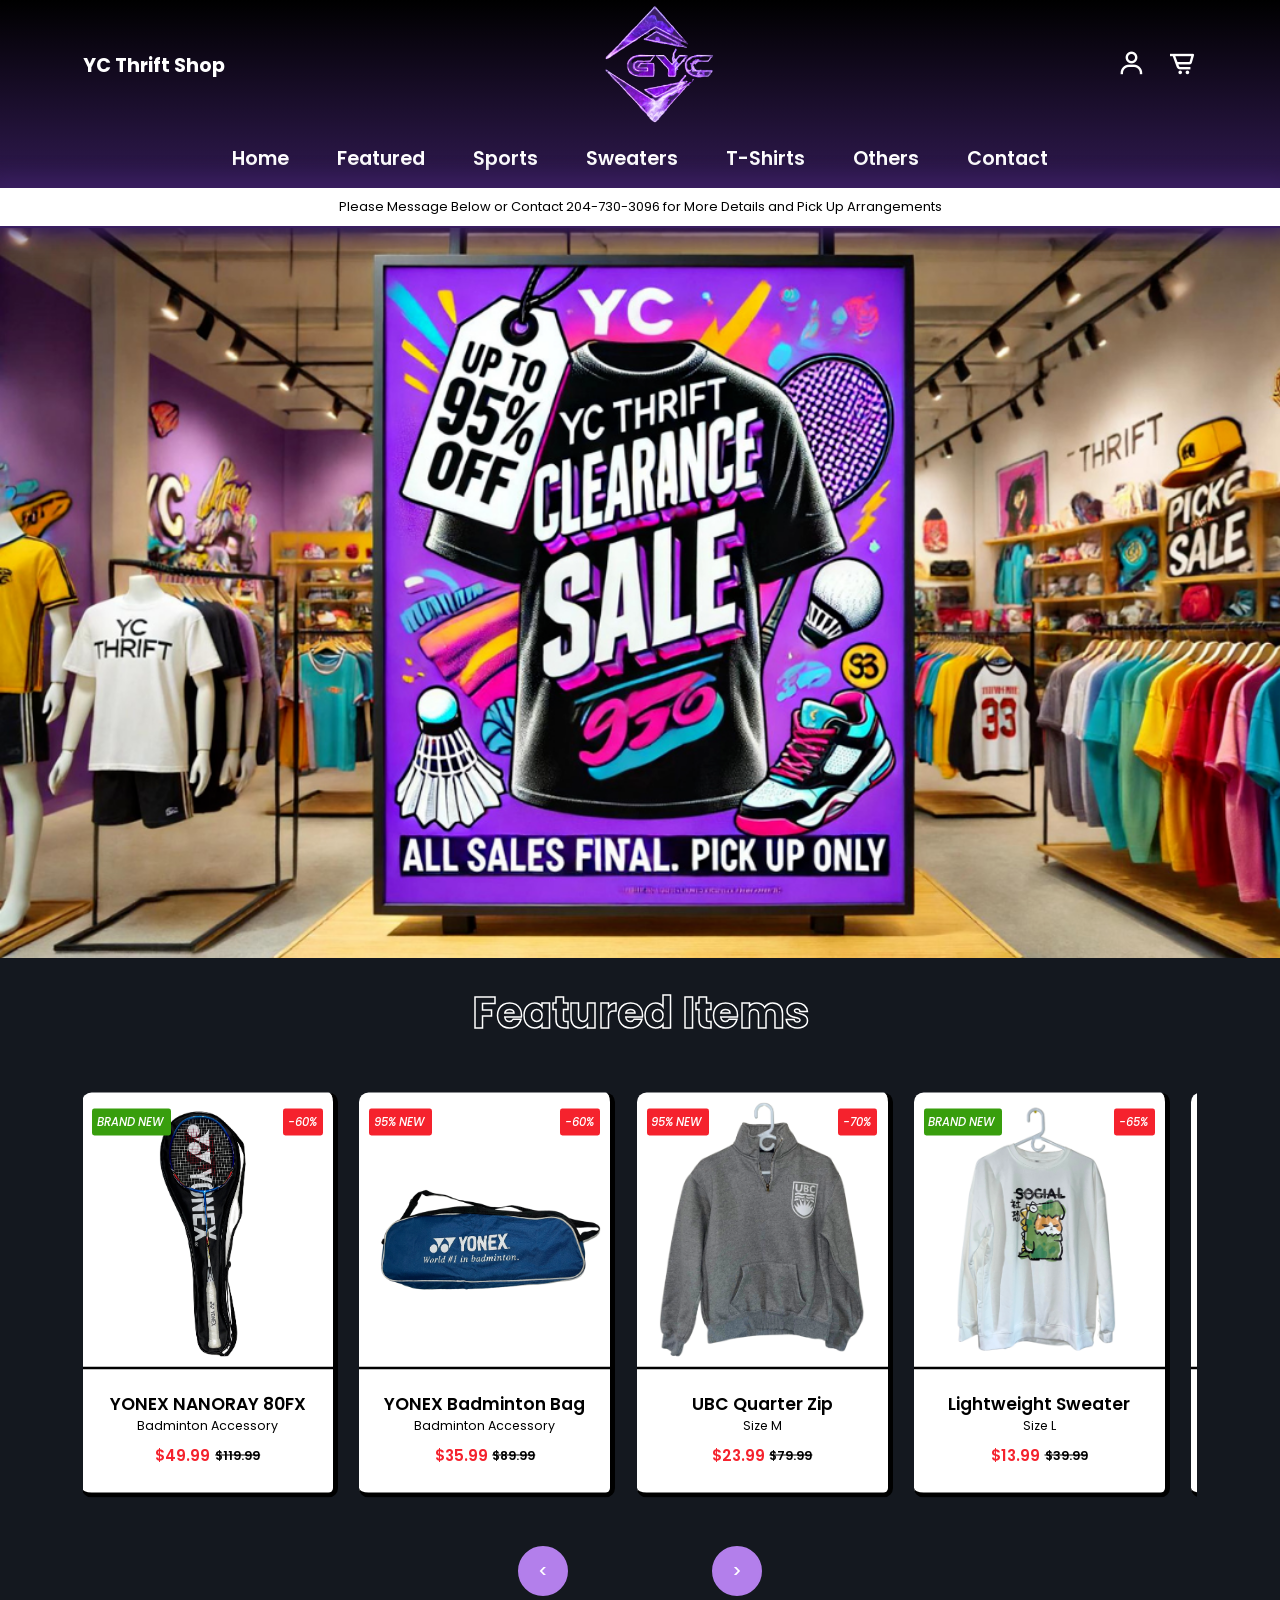
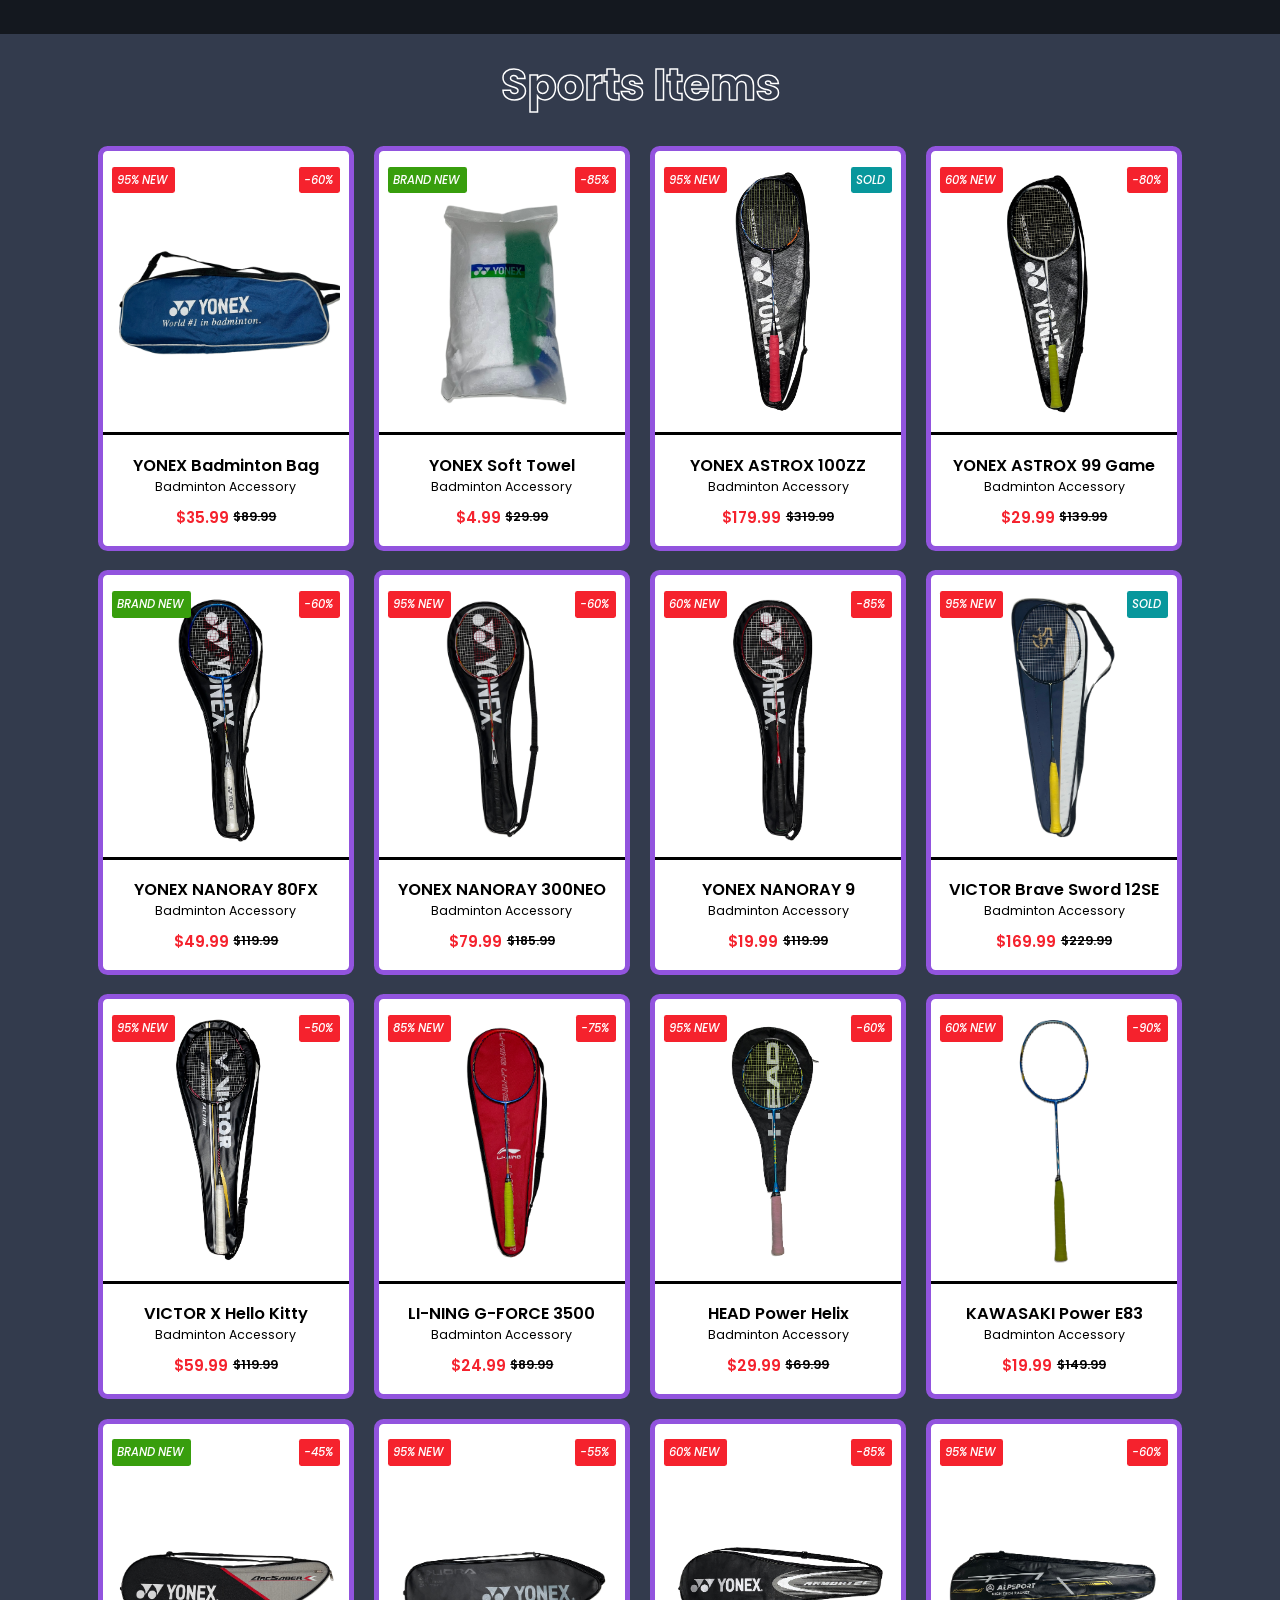
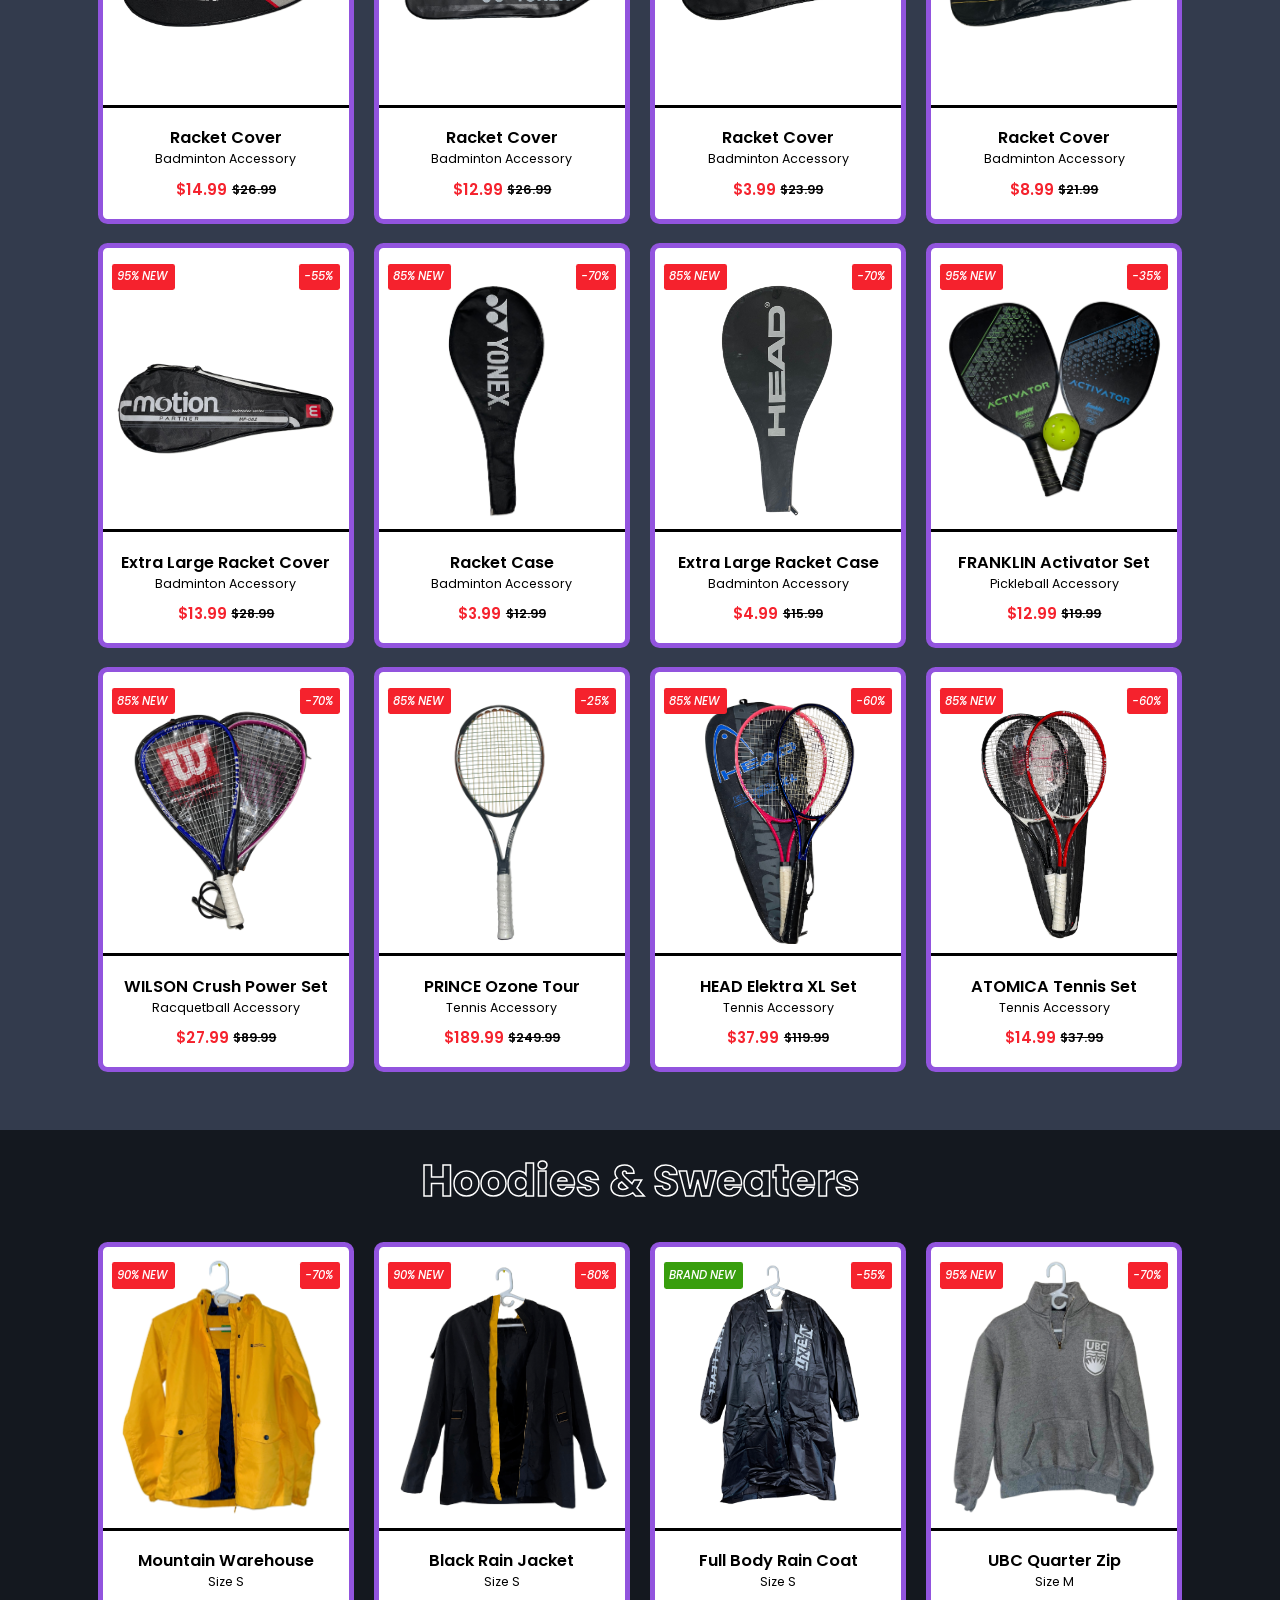
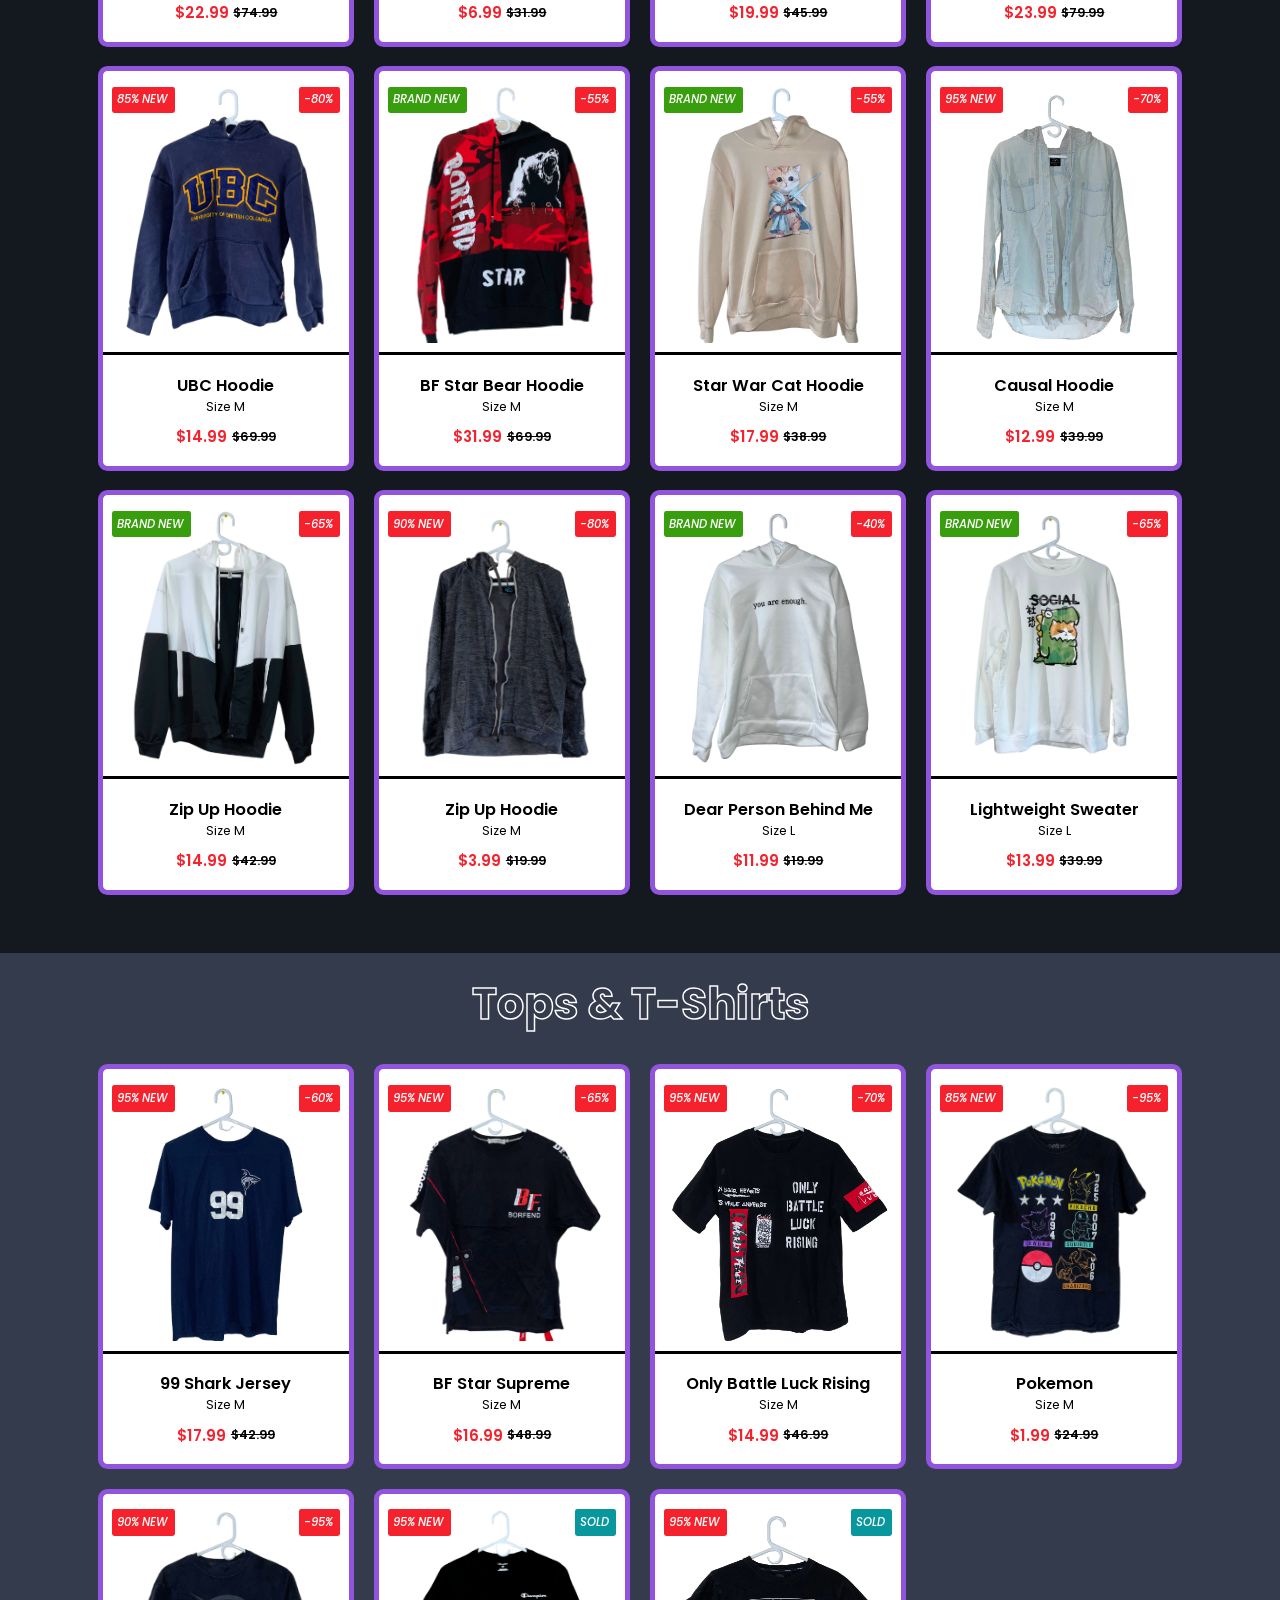
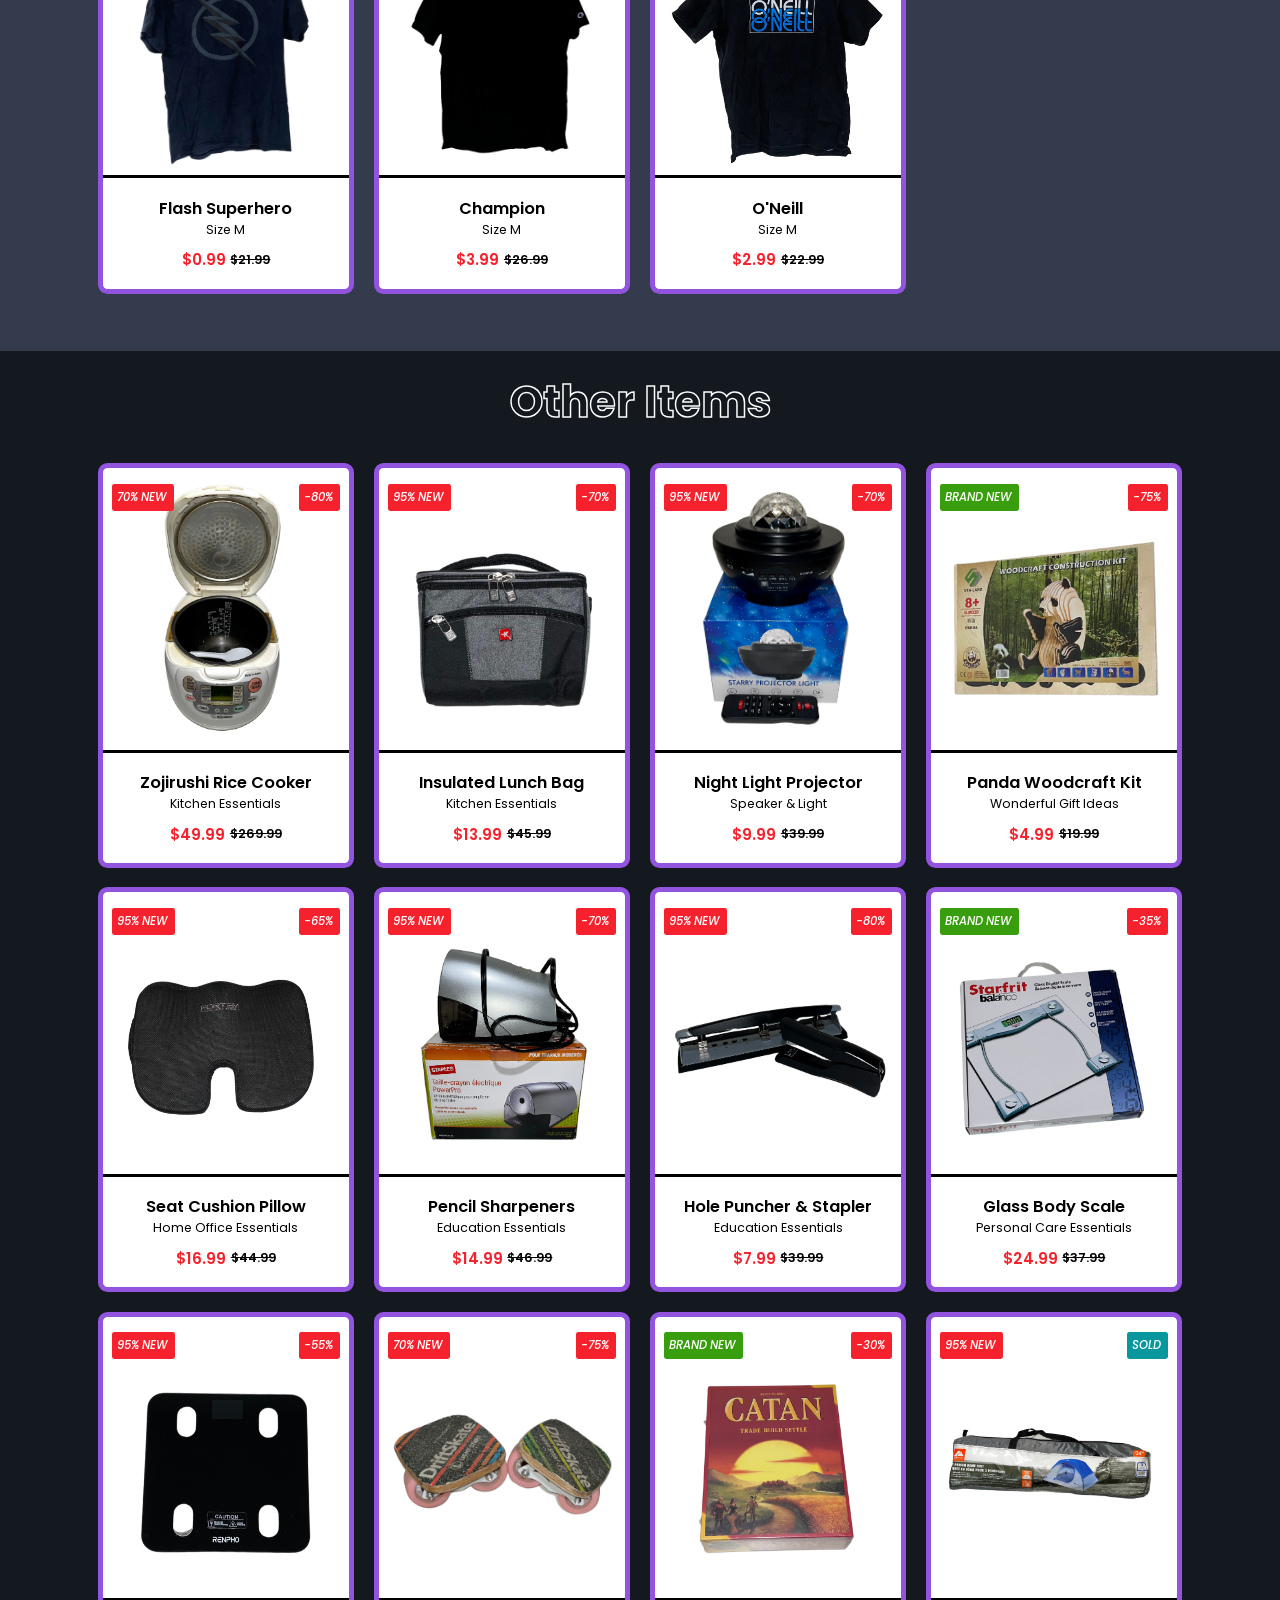
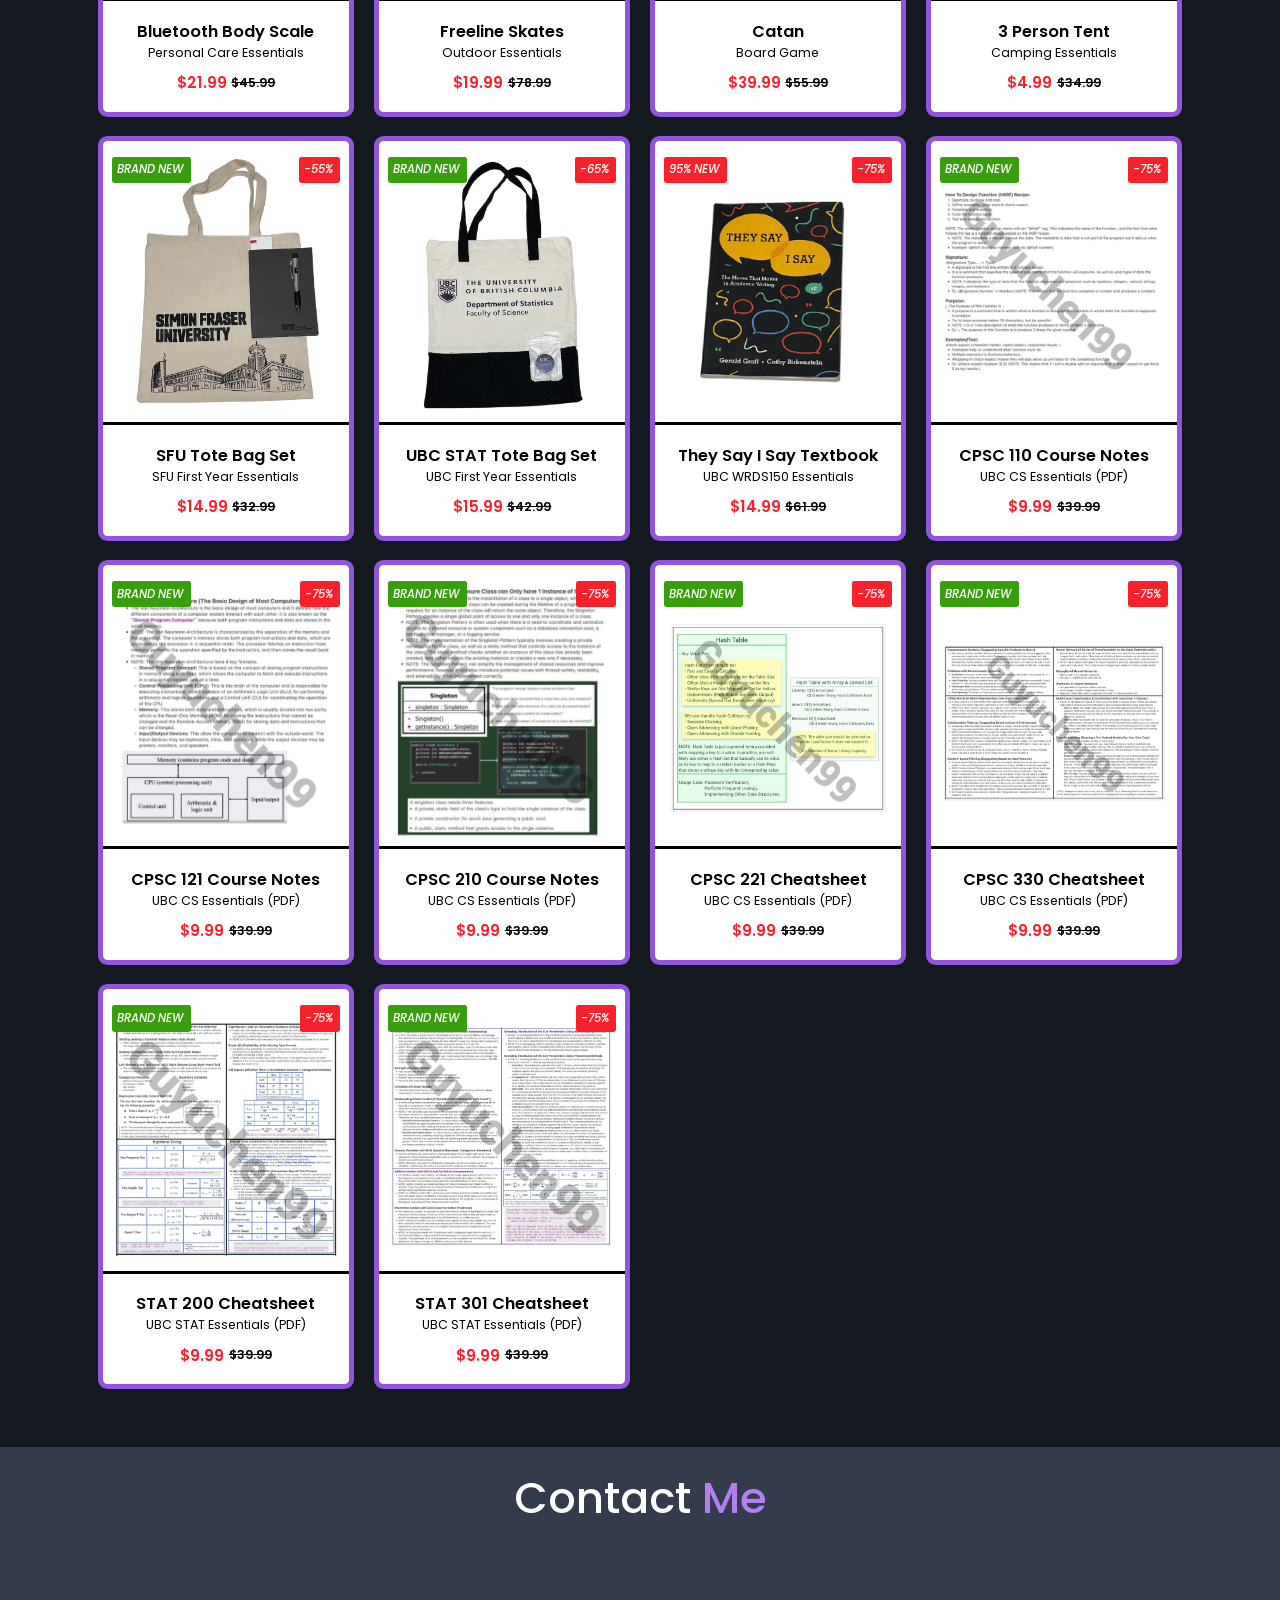
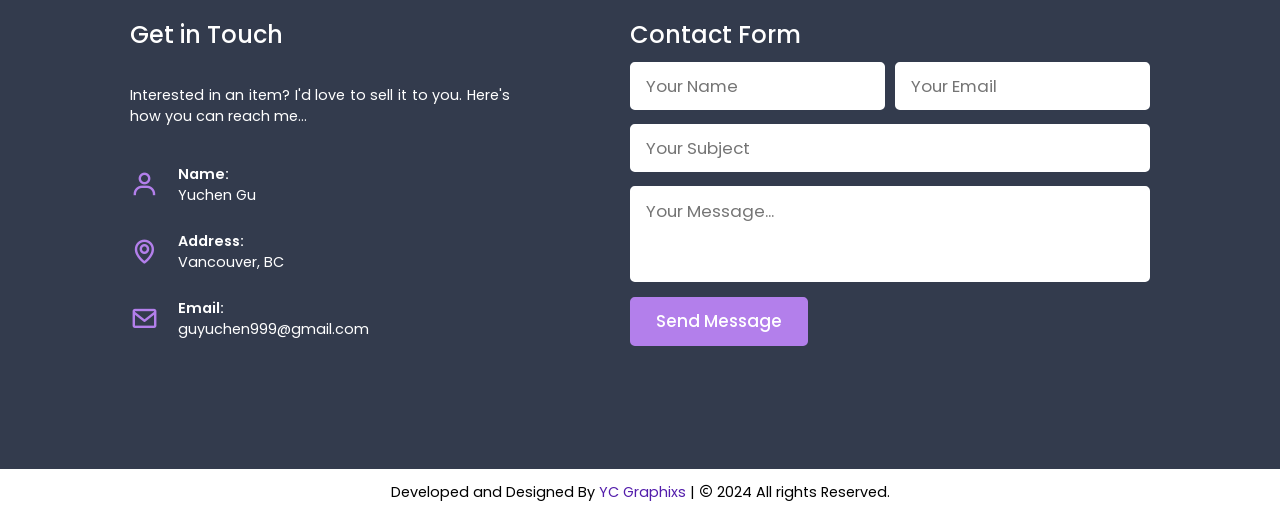
==== commit 3b945890: "Add files via upload" ====
--- a/index.html
+++ b/index.html
@@ -10,7 +10,6 @@
 </head> 
 
 <body>
-
     <!-- Header Section -->
     <header class="header main-bg-color">
         <div class="header-content">
@@ -46,12 +45,12 @@
         <img id="home" src="images/Banner.png" alt="YC Thrift Banner">
     </header>
 
-
     <!--Featured Section-->
     <section class="featured main-bg-color" id="featured">
         <h2 class="section-title">Featured Items</h2>
         <div class="featured-content">
             <div class="featured-items-container">
+
                 <div class="featured-items">
                     <div class="featured-item">
                         <div class="new-tag">95% NEW</div>
@@ -63,7 +62,7 @@
                             <div class="featured-item-title">YONEX ASTROX 100ZZ</div>
                             <div class="featured-item-subtitle">Badminton Accessory</div>
                             <div class="featured-item-price-container">
-                                <span class="discount-price">$169.99</span>
+                                <span class="discount-price">$179.99</span>
                                 <span class="original-price">$319.99</span>
                             </div>
                             <a href="error.html" class="buy-icon">
@@ -111,13 +110,13 @@
                     </div>
 
                     <div class="featured-item">
-                        <div class="new-tag">90% NEW</div>
+                        <div class="new-tag">95% NEW</div>
                         <div class="status-tag">-70%</div>
                         <div class="featured-img-container">
-                            <img src="images/shop-items/sweaters/UBC_Hoodie.png" alt="">
+                            <img src="images/shop-items/sweaters/UBC_Quarter_Zip.png" alt="">
                         </div>
                         <div class="featured-item-description">
-                            <div class="featured-item-title">UBC Hoodie</div>
+                            <div class="featured-item-title">UBC Quarter Zip</div>
                             <div class="featured-item-subtitle">Size M</div>
                             <div class="featured-item-price-container">
                                 <span class="discount-price">$23.99</span>
@@ -131,7 +130,7 @@
 
                     <div class="featured-item">
                         <div class="brand-new-tag">BRAND NEW</div>
-                        <div class="status-tag">-75%</div>
+                        <div class="status-tag">-65%</div>
                         <div class="featured-img-container">
                             <img src="images/shop-items/sweaters/Cat_Sweater.png" alt="">
                         </div>
@@ -139,7 +138,7 @@
                             <div class="featured-item-title">Lightweight Sweater</div>
                             <div class="featured-item-subtitle">Size L</div>
                             <div class="featured-item-price-container">
-                                <span class="discount-price">$9.99</span>
+                                <span class="discount-price">$13.99</span>
                                 <span class="original-price">$39.99</span>
                             </div>
                             <a href="error.html" class="buy-icon">
@@ -156,7 +155,7 @@
                         </div>
                         <div class="featured-item-description">
                             <div class="featured-item-title">Zojirushi Rice Cooker</div>
-                            <div class="featured-item-subtitle">Kitchen Supplies</div>
+                            <div class="featured-item-subtitle">Kitchen Essentials</div>
                             <div class="featured-item-price-container">
                                 <span class="discount-price">$49.99</span>
                                 <span class="original-price">$269.99</span>
@@ -168,17 +167,17 @@
                     </div>
 
                     <div class="featured-item">
-                        <div class="new-tag">90% NEW</div>
-                        <div class="status-tag">-70%</div>
+                        <div class="brand-new-tag">BRAND NEW</div>
+                        <div class="status-tag">-55%</div>
                         <div class="featured-img-container">
-                            <img src="images/shop-items/others/Pencil_Sharpeners.png" alt="">
+                            <img src="images/shop-items/others/SFU_Tote_Bag.png" alt="">
                         </div>
                         <div class="featured-item-description">
-                            <div class="featured-item-title">Pencil Sharpeners</div>
-                            <div class="featured-item-subtitle">Education Supplies</div>
+                            <div class="featured-item-title">SFU Tote Bag Set</div>
+                            <div class="featured-item-subtitle">SFU First Year Essentials</div>
                             <div class="featured-item-price-container">
                                 <span class="discount-price">$14.99</span>
-                                <span class="original-price">$46.99</span>
+                                <span class="original-price">$32.99</span>
                             </div>
                             <a href="error.html" class="buy-icon">
                                 <i class="bx bx-cart-alt"></i>
@@ -187,17 +186,36 @@
                     </div>
 
                     <div class="featured-item">
-                        <div class="new-tag">90% NEW</div>
-                        <div class="status-tag">-80%</div>
+                        <div class="brand-new-tag">BRAND NEW</div>
+                        <div class="status-tag">-65%</div>
                         <div class="featured-img-container">
-                            <img src="images/shop-items/others/Hole_Puncher.png" alt="">
+                            <img src="images/shop-items/others/UBC_Tote_Bag.png" alt="">
                         </div>
                         <div class="featured-item-description">
-                            <div class="featured-item-title">Hole Puncher & Stapler</div>
-                            <div class="featured-item-subtitle">Education Supplies</div>
+                            <div class="featured-item-title">UBC STAT Tote Bag Set</div>
+                            <div class="featured-item-subtitle">UBC First Year Essentials</div>
                             <div class="featured-item-price-container">
-                                <span class="discount-price">$7.99</span>
-                                <span class="original-price">$39.99</span>
+                                <span class="discount-price">$15.99</span>
+                                <span class="original-price">$42.99</span>
+                            </div>
+                            <a href="error.html" class="buy-icon">
+                                <i class="bx bx-cart-alt"></i>
+                            </a>
+                        </div>
+                    </div>
+
+                    <div class="featured-item">
+                        <div class="new-tag">95% NEW</div>
+                        <div class="status-tag">-75%</div>
+                        <div class="featured-img-container">
+                            <img src="images/shop-items/others/They_Say_I_Say.png" alt="">
+                        </div>
+                        <div class="featured-item-description">
+                            <div class="featured-item-title">They Say I Say Textbook</div>
+                            <div class="featured-item-subtitle">UBC WRDS150 Essentials</div>
+                            <div class="featured-item-price-container">
+                                <span class="discount-price">$14.99</span>
+                                <span class="original-price">$61.99</span>
                             </div>
                             <a href="error.html" class="buy-icon">
                                 <i class="bx bx-cart-alt"></i>
@@ -223,6 +241,7 @@
                             </a>
                         </div>
                     </div>
+
                 </div>
             </div>
             <div class="featured-btn-container">
@@ -237,6 +256,7 @@
         <h2 class="section-title">Sports Items</h2>
         <div class="sports-content">
             <div class="basic-items-container">
+
                 <div class="basic-item">
                     <div class="new-tag">95% NEW</div>
                     <div class="status-tag">-60%</div>
@@ -275,7 +295,6 @@
                     </div>
                 </div>
 
-
                 <div class="basic-item">
                     <div class="new-tag">95% NEW</div>
                     <div class="sold-tag"">SOLD</div>
@@ -286,7 +305,7 @@
                         <div class="basic-item-title">YONEX ASTROX 100ZZ</div>
                         <div class="basic-item-subtitle">Badminton Accessory</div>
                         <div class="basic-item-price-container">
-                            <span class="discount-price">$189.99</span>
+                            <span class="discount-price">$179.99</span>
                             <span class="original-price">$319.99</span>
                         </div>
                         <a href="error.html" class="buy-icon">
@@ -503,7 +522,6 @@
                         </a>
                     </div>
                 </div>
-
 
                 <div class="basic-item">
                     <div class="new-tag">60% NEW</div>
@@ -763,8 +781,27 @@
                 </div>
 
                 <div class="basic-item">
-                    <div class="new-tag">90% NEW</div>
+                    <div class="new-tag">95% NEW</div>
                     <div class="status-tag">-70%</div>
+                    <div class="basic-img-container">
+                        <img src="images/shop-items/sweaters/UBC_Quarter_Zip.png" alt="">
+                    </div>
+                    <div class="basic-item-description">
+                        <div class="basic-item-title">UBC Quarter Zip</div>
+                        <div class="basic-item-subtitle">Size M</div>
+                        <div class="basic-item-price-container">
+                            <span class="discount-price">$23.99</span>
+                            <span class="original-price">$79.99</span>
+                        </div>
+                        <a href="error.html" class="buy-icon">
+                            <i class="bx bx-cart-alt"></i>
+                        </a>
+                    </div>
+                </div>
+
+                <div class="basic-item">
+                    <div class="new-tag">85% NEW</div>
+                    <div class="status-tag">-80%</div>
                     <div class="basic-img-container">
                         <img src="images/shop-items/sweaters/UBC_Hoodie.png" alt="">
                     </div>
@@ -772,25 +809,6 @@
                         <div class="basic-item-title">UBC Hoodie</div>
                         <div class="basic-item-subtitle">Size M</div>
                         <div class="basic-item-price-container">
-                            <span class="discount-price">$23.99</span>
-                            <span class="original-price">$79.99</span>
-                        </div>
-                        <a href="error.html" class="buy-icon">
-                            <i class="bx bx-cart-alt"></i>
-                        </a>
-                    </div>
-                </div>
-
-                <div class="basic-item">
-                    <div class="new-tag">85% NEW</div>
-                    <div class="status-tag">-80%</div>
-                    <div class="basic-img-container">
-                        <img src="images/shop-items/sweaters/UBC_Sweater.png" alt="">
-                    </div>
-                    <div class="basic-item-description">
-                        <div class="basic-item-title">UBC Sweater</div>
-                        <div class="basic-item-subtitle">Size M</div>
-                        <div class="basic-item-price-container">
                             <span class="discount-price">$14.99</span>
                             <span class="original-price">$69.99</span>
                         </div>
@@ -802,12 +820,69 @@
 
                 <div class="basic-item">
                     <div class="brand-new-tag">BRAND NEW</div>
+                    <div class="status-tag">-55%</div>
+                    <div class="basic-img-container">
+                        <img class="front-back-img" src="images/shop-items/sweaters/BF_Star_Bear_Front.png" alt="" data-back-view="images/shop-items/sweaters/BF_Star_Bear_Back.png">
+                    </div>
+                    <div class="basic-item-description">
+                        <div class="basic-item-title">BF Star Bear Hoodie</div>
+                        <div class="basic-item-subtitle">Size M</div>
+                        <div class="basic-item-price-container">
+                            <span class="discount-price">$31.99</span>
+                            <span class="original-price">$69.99</span>
+                        </div>
+                        <a href="error.html" class="buy-icon">
+                            <i class="bx bx-cart-alt"></i>
+                        </a>
+                    </div>
+                </div>
+
+                <div class="basic-item">
+                    <div class="brand-new-tag">BRAND NEW</div>
+                    <div class="status-tag">-55%</div>
+                    <div class="basic-img-container">
+                        <img src="images/shop-items/sweaters/Star_War_Cat.png" alt="">
+                    </div>
+                    <div class="basic-item-description">
+                        <div class="basic-item-title">Star War Cat Hoodie</div>
+                        <div class="basic-item-subtitle">Size M</div>
+                        <div class="basic-item-price-container">
+                            <span class="discount-price">$17.99</span>
+                            <span class="original-price">$38.99</span>
+                        </div>
+                        <a href="error.html" class="buy-icon">
+                            <i class="bx bx-cart-alt"></i>
+                        </a>
+                    </div>
+                </div>
+
+                <div class="basic-item">
+                    <div class="new-tag">95% NEW</div>
+                    <div class="status-tag">-70%</div>
+                    <div class="basic-img-container">
+                        <img src="images/shop-items/sweaters/Casual_Hoodie.png" alt="">
+                    </div>
+                    <div class="basic-item-description">
+                        <div class="basic-item-title">Causal Hoodie</div>
+                        <div class="basic-item-subtitle">Size M</div>
+                        <div class="basic-item-price-container">
+                            <span class="discount-price">$12.99</span>
+                            <span class="original-price">$39.99</span>
+                        </div>
+                        <a href="error.html" class="buy-icon">
+                            <i class="bx bx-cart-alt"></i>
+                        </a>
+                    </div>
+                </div>
+
+                <div class="basic-item">
+                    <div class="brand-new-tag">BRAND NEW</div>
                     <div class="status-tag">-65%</div>
                     <div class="basic-img-container">
-                        <img src="images/shop-items/sweaters/Lightweight_Jacket.png" alt="">
-                    </div>
-                    <div class="basic-item-description">
-                        <div class="basic-item-title">Lightweight Jacket</div>
+                        <img src="images/shop-items/sweaters/Zip_Up_Hoodie1.png" alt="">
+                    </div>
+                    <div class="basic-item-description">
+                        <div class="basic-item-title">Zip Up Hoodie</div>
                         <div class="basic-item-subtitle">Size M</div>
                         <div class="basic-item-price-container">
                             <span class="discount-price">$14.99</span>
@@ -820,8 +895,46 @@
                 </div>
 
                 <div class="basic-item">
-                    <div class="brand-new-tag">BRAND NEW</div>
-                    <div class="status-tag">-75%</div>
+                    <div class="new-tag">90% NEW</div>
+                    <div class="status-tag">-80%</div>
+                    <div class="basic-img-container">
+                        <img src="images/shop-items/sweaters/Zip_Up_Hoodie2.png" alt="">
+                    </div>
+                    <div class="basic-item-description">
+                        <div class="basic-item-title">Zip Up Hoodie</div>
+                        <div class="basic-item-subtitle">Size M</div>
+                        <div class="basic-item-price-container">
+                            <span class="discount-price">$3.99</span>
+                            <span class="original-price">$19.99</span>
+                        </div>
+                        <a href="error.html" class="buy-icon">
+                            <i class="bx bx-cart-alt"></i>
+                        </a>
+                    </div>
+                </div>
+
+                <div class="basic-item">
+                    <div class="brand-new-tag">BRAND NEW</div>
+                    <div class="status-tag">-40%</div>
+                    <div class="basic-img-container">
+                        <img class="front-back-img" src="images/shop-items/sweaters/Dear_Person_Behind_Front.png" alt="" data-back-view="images/shop-items/sweaters/Dear_Person_Behind_Back.png">
+                    </div>
+                    <div class="basic-item-description">
+                        <div class="basic-item-title">Dear Person Behind Me</div>
+                        <div class="basic-item-subtitle">Size L</div>
+                        <div class="basic-item-price-container">
+                            <span class="discount-price">$11.99</span>
+                            <span class="original-price">$19.99</span>
+                        </div>
+                        <a href="error.html" class="buy-icon">
+                            <i class="bx bx-cart-alt"></i>
+                        </a>
+                    </div>
+                </div>
+
+                <div class="basic-item">
+                    <div class="brand-new-tag">BRAND NEW</div>
+                    <div class="status-tag">-65%</div>
                     <div class="basic-img-container">
                         <img src="images/shop-items/sweaters/Cat_Sweater.png" alt="">
                     </div>
@@ -829,7 +942,7 @@
                         <div class="basic-item-title">Lightweight Sweater</div>
                         <div class="basic-item-subtitle">Size L</div>
                         <div class="basic-item-price-container">
-                            <span class="discount-price">$9.99</span>
+                            <span class="discount-price">$13.99</span>
                             <span class="original-price">$39.99</span>
                         </div>
                         <a href="error.html" class="buy-icon">
@@ -837,6 +950,7 @@
                         </a>
                     </div>
                 </div>
+
             </div>
         </div>
     </section>
@@ -849,7 +963,26 @@
 
                 <div class="basic-item">
                     <div class="new-tag">95% NEW</div>
-                    <div class="status-tag">-70%</div>
+                    <div class="status-tag">-60%</div>
+                    <div class="basic-img-container">
+                        <img class="front-back-img" src="images/shop-items/tshirts/99Shark_Front.png" alt="" data-back-view="images/shop-items/tshirts/99Shark_Back.png">
+                    </div>
+                    <div class="basic-item-description">
+                        <div class="basic-item-title">99 Shark Jersey</div>
+                        <div class="basic-item-subtitle">Size M</div>
+                        <div class="basic-item-price-container">
+                            <span class="discount-price">$17.99</span>
+                            <span class="original-price">$42.99</span>
+                        </div>
+                        <a href="error.html" class="buy-icon">
+                            <i class="bx bx-cart-alt"></i>
+                        </a>
+                    </div>
+                </div>
+
+                <div class="basic-item">
+                    <div class="new-tag">95% NEW</div>
+                    <div class="status-tag">-65%</div>
                     <div class="basic-img-container">
                         <img class="front-back-img" src="images/shop-items/tshirts/BF_Star_Shirt_Front.png" alt="" data-back-view="images/shop-items/tshirts/BF_Star_Shirt_Back.png">
                     </div>
@@ -857,6 +990,25 @@
                         <div class="basic-item-title">BF Star Supreme</div>
                         <div class="basic-item-subtitle">Size M</div>
                         <div class="basic-item-price-container">
+                            <span class="discount-price">$16.99</span>
+                            <span class="original-price">$48.99</span>
+                        </div>
+                        <a href="error.html" class="buy-icon">
+                            <i class="bx bx-cart-alt"></i>
+                        </a>
+                    </div>
+                </div>
+
+                <div class="basic-item">
+                    <div class="new-tag">95% NEW</div>
+                    <div class="status-tag">-70%</div>
+                    <div class="basic-img-container">
+                        <img class="front-back-img" src="images/shop-items/tshirts/Only_Battle_Luck_Rising_Front.png" alt="" data-back-view="images/shop-items/tshirts/Only_Battle_Luck_Rising_Back.png">
+                    </div>
+                    <div class="basic-item-description">
+                        <div class="basic-item-title">Only Battle Luck Rising</div>
+                        <div class="basic-item-subtitle">Size M</div>
+                        <div class="basic-item-price-container">
                             <span class="discount-price">$14.99</span>
                             <span class="original-price">$46.99</span>
                         </div>
@@ -867,6 +1019,25 @@
                 </div>
 
                 <div class="basic-item">
+                    <div class="new-tag">85% NEW</div>
+                    <div class="status-tag">-95%</div>
+                    <div class="basic-img-container">
+                        <img src="images/shop-items/tshirts/Pokemon.png" alt="">
+                    </div>
+                    <div class="basic-item-description">
+                        <div class="basic-item-title">Pokemon</div>
+                        <div class="basic-item-subtitle">Size M</div>
+                        <div class="basic-item-price-container">
+                            <span class="discount-price">$1.99</span>
+                            <span class="original-price">$24.99</span>
+                        </div>
+                        <a href="error.html" class="buy-icon">
+                            <i class="bx bx-cart-alt"></i>
+                        </a>
+                    </div>
+                </div>
+
+                <div class="basic-item">
                     <div class="new-tag">90% NEW</div>
                     <div class="status-tag">-95%</div>
                     <div class="basic-img-container">
@@ -874,35 +1045,55 @@
                     </div>
                     <div class="basic-item-description">
                         <div class="basic-item-title">Flash Superhero</div>
-                        <div class="basic-item-subtitle">Size S</div>
+                        <div class="basic-item-subtitle">Size M</div>
                         <div class="basic-item-price-container">
                             <span class="discount-price">$0.99</span>
-                            <span class="original-price">$24.99</span>
-                        </div>
-                        <a href="error.html" class="buy-icon">
-                            <i class="bx bx-cart-alt"></i>
-                        </a>
-                    </div>
-                </div>
-
-                <div class="basic-item">
-                    <div class="new-tag">95% NEW</div>
-                    <div class="status-tag">-90%</div>
+                            <span class="original-price">$21.99</span>
+                        </div>
+                        <a href="error.html" class="buy-icon">
+                            <i class="bx bx-cart-alt"></i>
+                        </a>
+                    </div>
+                </div>
+
+                <div class="basic-item">
+                    <div class="new-tag">95% NEW</div>
+                    <div class="sold-tag">SOLD</div>
                     <div class="basic-img-container">
                         <img src="images/shop-items/tshirts/Champion.png" alt="">
                     </div>
                     <div class="basic-item-description">
                         <div class="basic-item-title">Champion</div>
-                        <div class="basic-item-subtitle">Size S</div>
+                        <div class="basic-item-subtitle">Size M</div>
+                        <div class="basic-item-price-container">
+                            <span class="discount-price">$3.99</span>
+                            <span class="original-price">$26.99</span>
+                        </div>
+                        <a href="error.html" class="buy-icon">
+                            <i class="bx bx-cart-alt"></i>
+                        </a>
+                    </div>
+                </div>
+
+                <div class="basic-item">
+                    <div class="new-tag">95% NEW</div>
+                    <div class="sold-tag">SOLD</div>
+                    <div class="basic-img-container">
+                        <img src="images/shop-items/tshirts/ONeill.png" alt="">
+                    </div>
+                    <div class="basic-item-description">
+                        <div class="basic-item-title">O'Neill</div>
+                        <div class="basic-item-subtitle">Size M</div>
                         <div class="basic-item-price-container">
                             <span class="discount-price">$2.99</span>
-                            <span class="original-price">$26.99</span>
-                        </div>
-                        <a href="error.html" class="buy-icon">
-                            <i class="bx bx-cart-alt"></i>
-                        </a>
-                    </div>
-                </div>
+                            <span class="original-price">$22.99</span>
+                        </div>
+                        <a href="error.html" class="buy-icon">
+                            <i class="bx bx-cart-alt"></i>
+                        </a>
+                    </div>
+                </div>
+
             </div>
         </div>
     </section>
@@ -912,6 +1103,7 @@
         <h2 class="section-title">Other Items</h2>
         <div class="others-content">
             <div class="basic-items-container">
+                
                 <div class="basic-item">
                     <div class="new-tag">70% NEW</div>
                     <div class="status-tag">-80%</div>
@@ -920,7 +1112,7 @@
                     </div>
                     <div class="basic-item-description">
                         <div class="basic-item-title">Zojirushi Rice Cooker</div>
-                        <div class="basic-item-subtitle">Kitchen Supplies</div>
+                        <div class="basic-item-subtitle">Kitchen Essentials</div>
                         <div class="basic-item-price-container">
                             <span class="discount-price">$49.99</span>
                             <span class="original-price">$269.99</span>
@@ -935,6 +1127,25 @@
                     <div class="new-tag">95% NEW</div>
                     <div class="status-tag">-70%</div>
                     <div class="basic-img-container">
+                        <img src="images/shop-items/others/Lunch_Bag.png" alt="">
+                    </div>
+                    <div class="basic-item-description">
+                        <div class="basic-item-title">Insulated Lunch Bag</div>
+                        <div class="basic-item-subtitle">Kitchen Essentials</div>
+                        <div class="basic-item-price-container">
+                            <span class="discount-price">$13.99</span>
+                            <span class="original-price">$45.99</span>
+                        </div>
+                        <a href="error.html" class="buy-icon">
+                            <i class="bx bx-cart-alt"></i>
+                        </a>
+                    </div>
+                </div>
+
+                <div class="basic-item">
+                    <div class="new-tag">95% NEW</div>
+                    <div class="status-tag">-70%</div>
+                    <div class="basic-img-container">
                         <img src="images/shop-items/others/Light.png" alt="">
                     </div>
                     <div class="basic-item-description">
@@ -970,14 +1181,33 @@
                 </div>
 
                 <div class="basic-item">
-                    <div class="new-tag">90% NEW</div>
+                    <div class="new-tag">95% NEW</div>
+                    <div class="status-tag">-65%</div>
+                    <div class="basic-img-container">
+                        <img src="images/shop-items/others/Seat_Cushion.png" alt="">
+                    </div>
+                    <div class="basic-item-description">
+                        <div class="basic-item-title">Seat Cushion Pillow</div>
+                        <div class="basic-item-subtitle">Home Office Essentials</div>
+                        <div class="basic-item-price-container">
+                            <span class="discount-price">$16.99</span>
+                            <span class="original-price">$44.99</span>
+                        </div>
+                        <a href="error.html" class="buy-icon">
+                            <i class="bx bx-cart-alt"></i>
+                        </a>
+                    </div>
+                </div>
+
+                <div class="basic-item">
+                    <div class="new-tag">95% NEW</div>
                     <div class="status-tag">-70%</div>
                     <div class="basic-img-container">
                         <img src="images/shop-items/others/Pencil_Sharpeners.png" alt="">
                     </div>
                     <div class="basic-item-description">
                         <div class="basic-item-title">Pencil Sharpeners</div>
-                        <div class="basic-item-subtitle">Education Supplies</div>
+                        <div class="basic-item-subtitle">Education Essentials</div>
                         <div class="basic-item-price-container">
                             <span class="discount-price">$14.99</span>
                             <span class="original-price">$46.99</span>
@@ -989,14 +1219,14 @@
                 </div>
 
                 <div class="basic-item">
-                    <div class="new-tag">90% NEW</div>
+                    <div class="new-tag">95% NEW</div>
                     <div class="status-tag">-80%</div>
                     <div class="basic-img-container">
                         <img src="images/shop-items/others/Hole_Puncher.png" alt="">
                     </div>
                     <div class="basic-item-description">
                         <div class="basic-item-title">Hole Puncher & Stapler</div>
-                        <div class="basic-item-subtitle">Education Supplies</div>
+                        <div class="basic-item-subtitle">Education Essentials</div>
                         <div class="basic-item-price-container">
                             <span class="discount-price">$7.99</span>
                             <span class="original-price">$39.99</span>
@@ -1009,6 +1239,63 @@
 
                 <div class="basic-item">
                     <div class="brand-new-tag">BRAND NEW</div>
+                    <div class="status-tag">-35%</div>
+                    <div class="basic-img-container">
+                        <img src="images/shop-items/others/Glass_Scale.png" alt="">
+                    </div>
+                    <div class="basic-item-description">
+                        <div class="basic-item-title">Glass Body Scale</div>
+                        <div class="basic-item-subtitle">Personal Care Essentials</div>
+                        <div class="basic-item-price-container">
+                            <span class="discount-price">$24.99</span>
+                            <span class="original-price">$37.99</span>
+                        </div>
+                        <a href="error.html" class="buy-icon">
+                            <i class="bx bx-cart-alt"></i>
+                        </a>
+                    </div>
+                </div>
+
+                <div class="basic-item">
+                    <div class="new-tag">95% NEW</div>
+                    <div class="status-tag">-55%</div>
+                    <div class="basic-img-container">
+                        <img src="images/shop-items/others/Bluetooth_Scale.png" alt="">
+                    </div>
+                    <div class="basic-item-description">
+                        <div class="basic-item-title">Bluetooth Body Scale</div>
+                        <div class="basic-item-subtitle">Personal Care Essentials</div>
+                        <div class="basic-item-price-container">
+                            <span class="discount-price">$21.99</span>
+                            <span class="original-price">$45.99</span>
+                        </div>
+                        <a href="error.html" class="buy-icon">
+                            <i class="bx bx-cart-alt"></i>
+                        </a>
+                    </div>
+                </div>
+
+                <div class="basic-item">
+                    <div class="new-tag">70% NEW</div>
+                    <div class="status-tag">-75%</div>
+                    <div class="basic-img-container">
+                        <img src="images/shop-items/others/Freeline_Skates.png" alt="">
+                    </div>
+                    <div class="basic-item-description">
+                        <div class="basic-item-title">Freeline Skates</div>
+                        <div class="basic-item-subtitle">Outdoor Essentials</div>
+                        <div class="basic-item-price-container">
+                            <span class="discount-price">$19.99</span>
+                            <span class="original-price">$78.99</span>
+                        </div>
+                        <a href="error.html" class="buy-icon">
+                            <i class="bx bx-cart-alt"></i>
+                        </a>
+                    </div>
+                </div>
+
+                <div class="basic-item">
+                    <div class="brand-new-tag">BRAND NEW</div>
                     <div class="status-tag">-30%</div>
                     <div class="basic-img-container">
                         <img src="images/shop-items/others/Catan.png" alt="">
@@ -1034,7 +1321,7 @@
                     </div>
                     <div class="basic-item-description">
                         <div class="basic-item-title">3 Person Tent</div>
-                        <div class="basic-item-subtitle">Camping Accessory</div>
+                        <div class="basic-item-subtitle">Camping Essentials</div>
                         <div class="basic-item-price-container">
                             <span class="discount-price">$4.99</span>
                             <span class="original-price">$34.99</span>
@@ -1044,6 +1331,197 @@
                         </a>
                     </div>
                 </div>
+
+                <div class="basic-item">
+                    <div class="brand-new-tag">BRAND NEW</div>
+                    <div class="status-tag">-55%</div>
+                    <div class="basic-img-container">
+                        <img src="images/shop-items/others/SFU_Tote_Bag.png" alt="">
+                    </div>
+                    <div class="basic-item-description">
+                        <div class="basic-item-title">SFU Tote Bag Set</div>
+                        <div class="basic-item-subtitle">SFU First Year Essentials</div>
+                        <div class="basic-item-price-container">
+                            <span class="discount-price">$14.99</span>
+                            <span class="original-price">$32.99</span>
+                        </div>
+                        <a href="error.html" class="buy-icon">
+                            <i class="bx bx-cart-alt"></i>
+                        </a>
+                    </div>
+                </div>
+
+                <div class="basic-item">
+                    <div class="brand-new-tag">BRAND NEW</div>
+                    <div class="status-tag">-65%</div>
+                    <div class="basic-img-container">
+                        <img src="images/shop-items/others/UBC_Tote_Bag.png" alt="">
+                    </div>
+                    <div class="basic-item-description">
+                        <div class="basic-item-title">UBC STAT Tote Bag Set</div>
+                        <div class="basic-item-subtitle">UBC First Year Essentials</div>
+                        <div class="basic-item-price-container">
+                            <span class="discount-price">$15.99</span>
+                            <span class="original-price">$42.99</span>
+                        </div>
+                        <a href="error.html" class="buy-icon">
+                            <i class="bx bx-cart-alt"></i>
+                        </a>
+                    </div>
+                </div>
+
+                <div class="basic-item">
+                    <div class="new-tag">95% NEW</div>
+                    <div class="status-tag">-75%</div>
+                    <div class="basic-img-container">
+                        <img src="images/shop-items/others/They_Say_I_Say.png" alt="">
+                    </div>
+                    <div class="basic-item-description">
+                        <div class="basic-item-title">They Say I Say Textbook</div>
+                        <div class="basic-item-subtitle">UBC WRDS150 Essentials</div>
+                        <div class="basic-item-price-container">
+                            <span class="discount-price">$14.99</span>
+                            <span class="original-price">$61.99</span>
+                        </div>
+                        <a href="error.html" class="buy-icon">
+                            <i class="bx bx-cart-alt"></i>
+                        </a>
+                    </div>
+                </div>
+
+                <div class="basic-item">
+                    <div class="brand-new-tag">BRAND NEW</div>
+                    <div class="status-tag">-75%</div>
+                    <div class="basic-img-container">
+                        <img src="images/shop-items/others/UBC_CPSC110.png" alt="">
+                    </div>
+                    <div class="basic-item-description">
+                        <div class="basic-item-title">CPSC 110 Course Notes</div>
+                        <div class="basic-item-subtitle">UBC CS Essentials (PDF) </div>
+                        <div class="basic-item-price-container">
+                            <span class="discount-price">$9.99</span>
+                            <span class="original-price">$39.99</span>
+                        </div>
+                        <a href="error.html" class="buy-icon">
+                            <i class="bx bx-cart-alt"></i>
+                        </a>
+                    </div>
+                </div>
+
+                <div class="basic-item">
+                    <div class="brand-new-tag">BRAND NEW</div>
+                    <div class="status-tag">-75%</div>
+                    <div class="basic-img-container">
+                        <img src="images/shop-items/others/UBC_CPSC121.png" alt="">
+                    </div>
+                    <div class="basic-item-description">
+                        <div class="basic-item-title">CPSC 121 Course Notes</div>
+                        <div class="basic-item-subtitle">UBC CS Essentials (PDF) </div>
+                        <div class="basic-item-price-container">
+                            <span class="discount-price">$9.99</span>
+                            <span class="original-price">$39.99</span>
+                        </div>
+                        <a href="error.html" class="buy-icon">
+                            <i class="bx bx-cart-alt"></i>
+                        </a>
+                    </div>
+                </div>
+
+                <div class="basic-item">
+                    <div class="brand-new-tag">BRAND NEW</div>
+                    <div class="status-tag">-75%</div>
+                    <div class="basic-img-container">
+                        <img src="images/shop-items/others/UBC_CPSC210.png" alt="">
+                    </div>
+                    <div class="basic-item-description">
+                        <div class="basic-item-title">CPSC 210 Course Notes</div>
+                        <div class="basic-item-subtitle">UBC CS Essentials (PDF) </div>
+                        <div class="basic-item-price-container">
+                            <span class="discount-price">$9.99</span>
+                            <span class="original-price">$39.99</span>
+                        </div>
+                        <a href="error.html" class="buy-icon">
+                            <i class="bx bx-cart-alt"></i>
+                        </a>
+                    </div>
+                </div>
+
+                <div class="basic-item">
+                    <div class="brand-new-tag">BRAND NEW</div>
+                    <div class="status-tag">-75%</div>
+                    <div class="basic-img-container">
+                        <img src="images/shop-items/others/UBC_CPSC221.png" alt="">
+                    </div>
+                    <div class="basic-item-description">
+                        <div class="basic-item-title">CPSC 221 Cheatsheet</div>
+                        <div class="basic-item-subtitle">UBC CS Essentials (PDF) </div>
+                        <div class="basic-item-price-container">
+                            <span class="discount-price">$9.99</span>
+                            <span class="original-price">$39.99</span>
+                        </div>
+                        <a href="error.html" class="buy-icon">
+                            <i class="bx bx-cart-alt"></i>
+                        </a>
+                    </div>
+                </div>
+
+                <div class="basic-item">
+                    <div class="brand-new-tag">BRAND NEW</div>
+                    <div class="status-tag">-75%</div>
+                    <div class="basic-img-container">
+                        <img src="images/shop-items/others/UBC_CPSC330.png" alt="">
+                    </div>
+                    <div class="basic-item-description">
+                        <div class="basic-item-title">CPSC 330 Cheatsheet</div>
+                        <div class="basic-item-subtitle">UBC CS Essentials (PDF) </div>
+                        <div class="basic-item-price-container">
+                            <span class="discount-price">$9.99</span>
+                            <span class="original-price">$39.99</span>
+                        </div>
+                        <a href="error.html" class="buy-icon">
+                            <i class="bx bx-cart-alt"></i>
+                        </a>
+                    </div>
+                </div>
+
+                <div class="basic-item">
+                    <div class="brand-new-tag">BRAND NEW</div>
+                    <div class="status-tag">-75%</div>
+                    <div class="basic-img-container">
+                        <img src="images/shop-items/others/UBC_STAT200.png" alt="">
+                    </div>
+                    <div class="basic-item-description">
+                        <div class="basic-item-title">STAT 200 Cheatsheet</div>
+                        <div class="basic-item-subtitle">UBC STAT Essentials (PDF) </div>
+                        <div class="basic-item-price-container">
+                            <span class="discount-price">$9.99</span>
+                            <span class="original-price">$39.99</span>
+                        </div>
+                        <a href="error.html" class="buy-icon">
+                            <i class="bx bx-cart-alt"></i>
+                        </a>
+                    </div>
+                </div>
+
+                <div class="basic-item">
+                    <div class="brand-new-tag">BRAND NEW</div>
+                    <div class="status-tag">-75%</div>
+                    <div class="basic-img-container">
+                        <img src="images/shop-items/others/UBC_STAT301.png" alt="">
+                    </div>
+                    <div class="basic-item-description">
+                        <div class="basic-item-title">STAT 301 Cheatsheet</div>
+                        <div class="basic-item-subtitle">UBC STAT Essentials (PDF) </div>
+                        <div class="basic-item-price-container">
+                            <span class="discount-price">$9.99</span>
+                            <span class="original-price">$39.99</span>
+                        </div>
+                        <a href="error.html" class="buy-icon">
+                            <i class="bx bx-cart-alt"></i>
+                        </a>
+                    </div>
+                </div>
+
             </div>
         </div>
     </section>
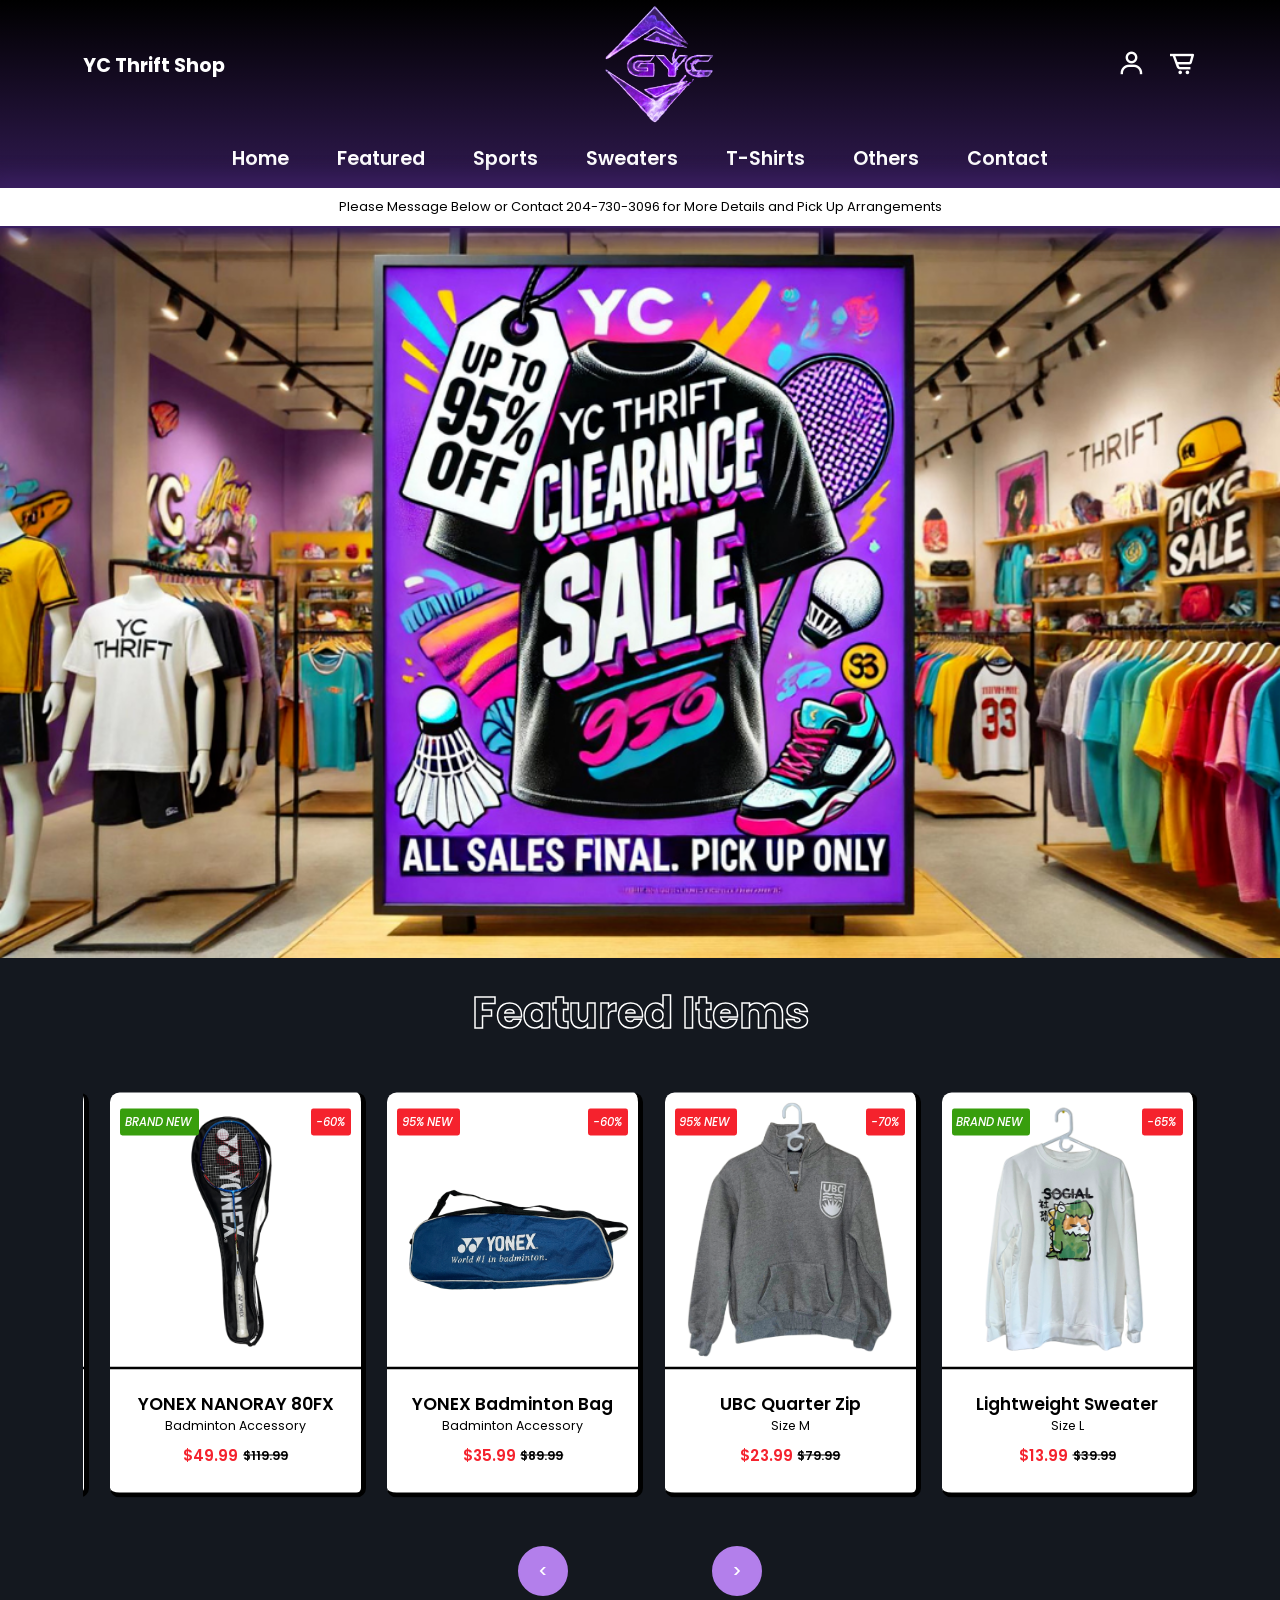
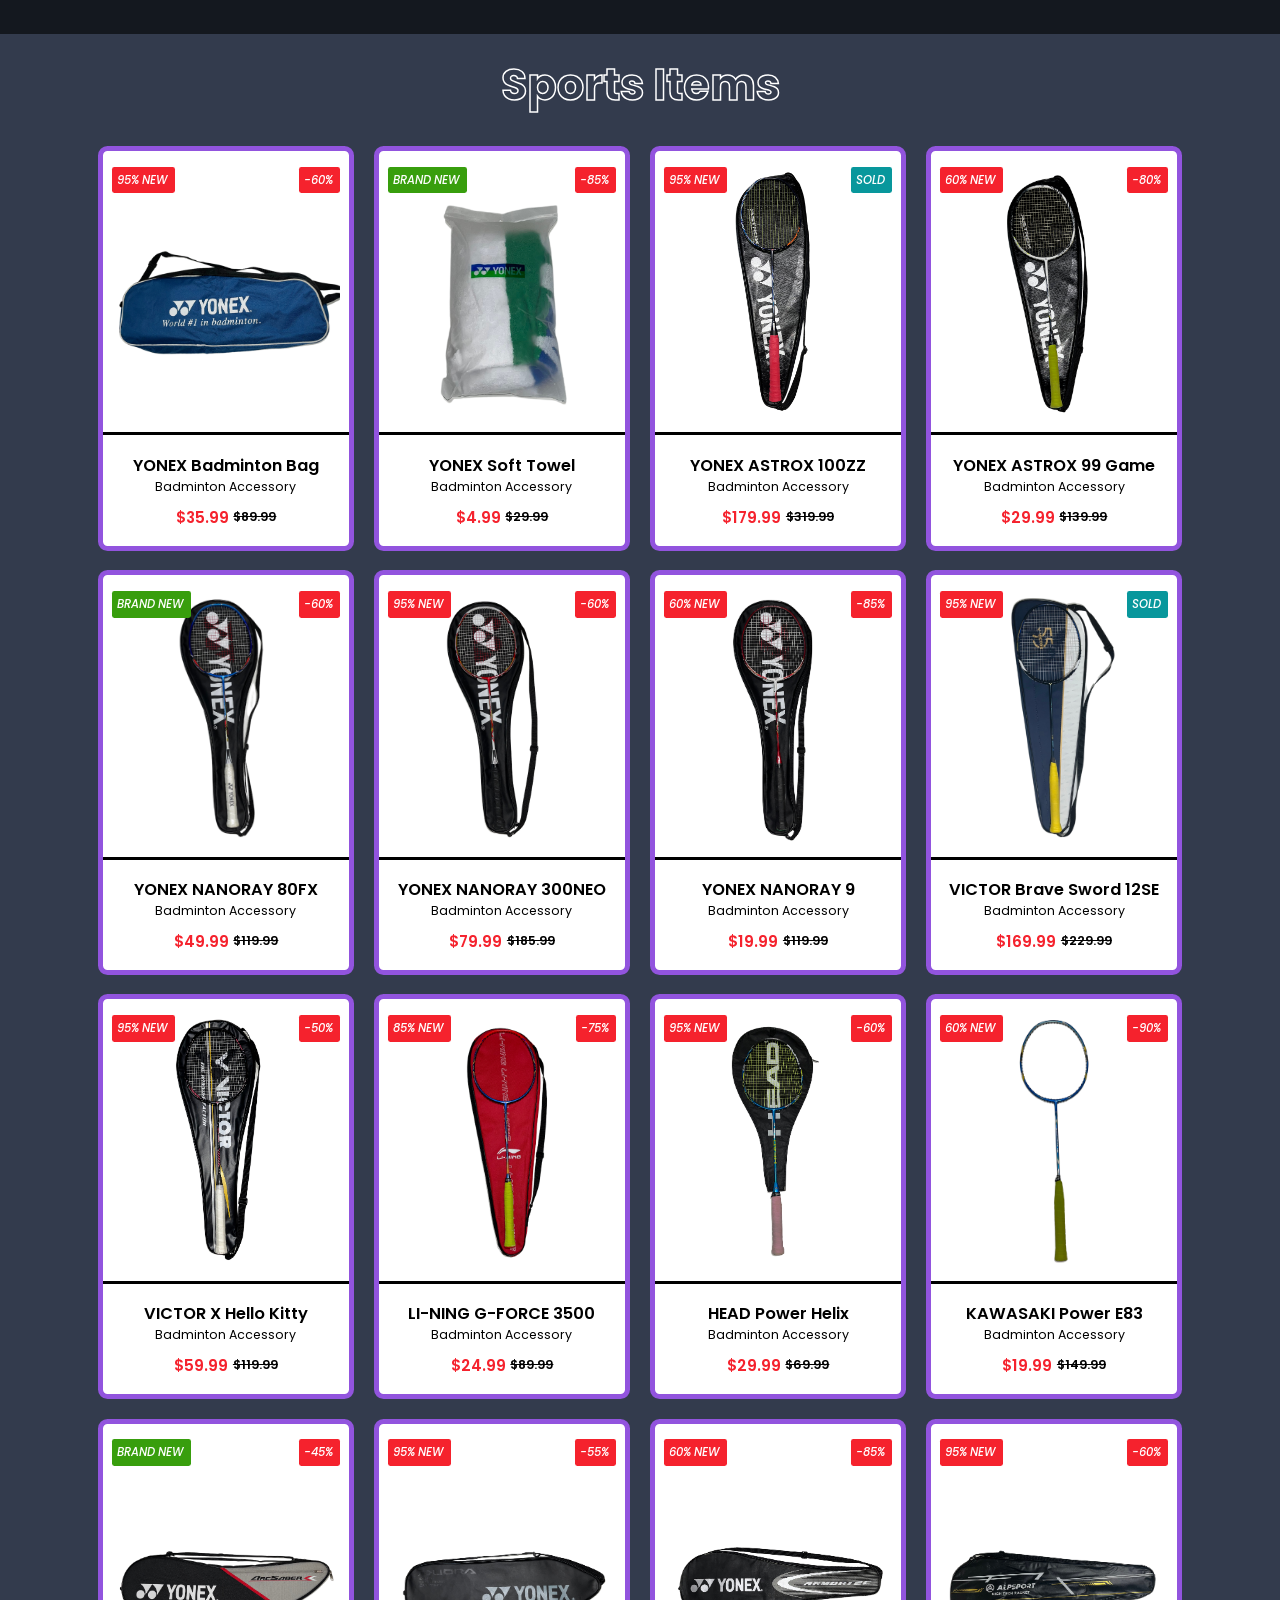
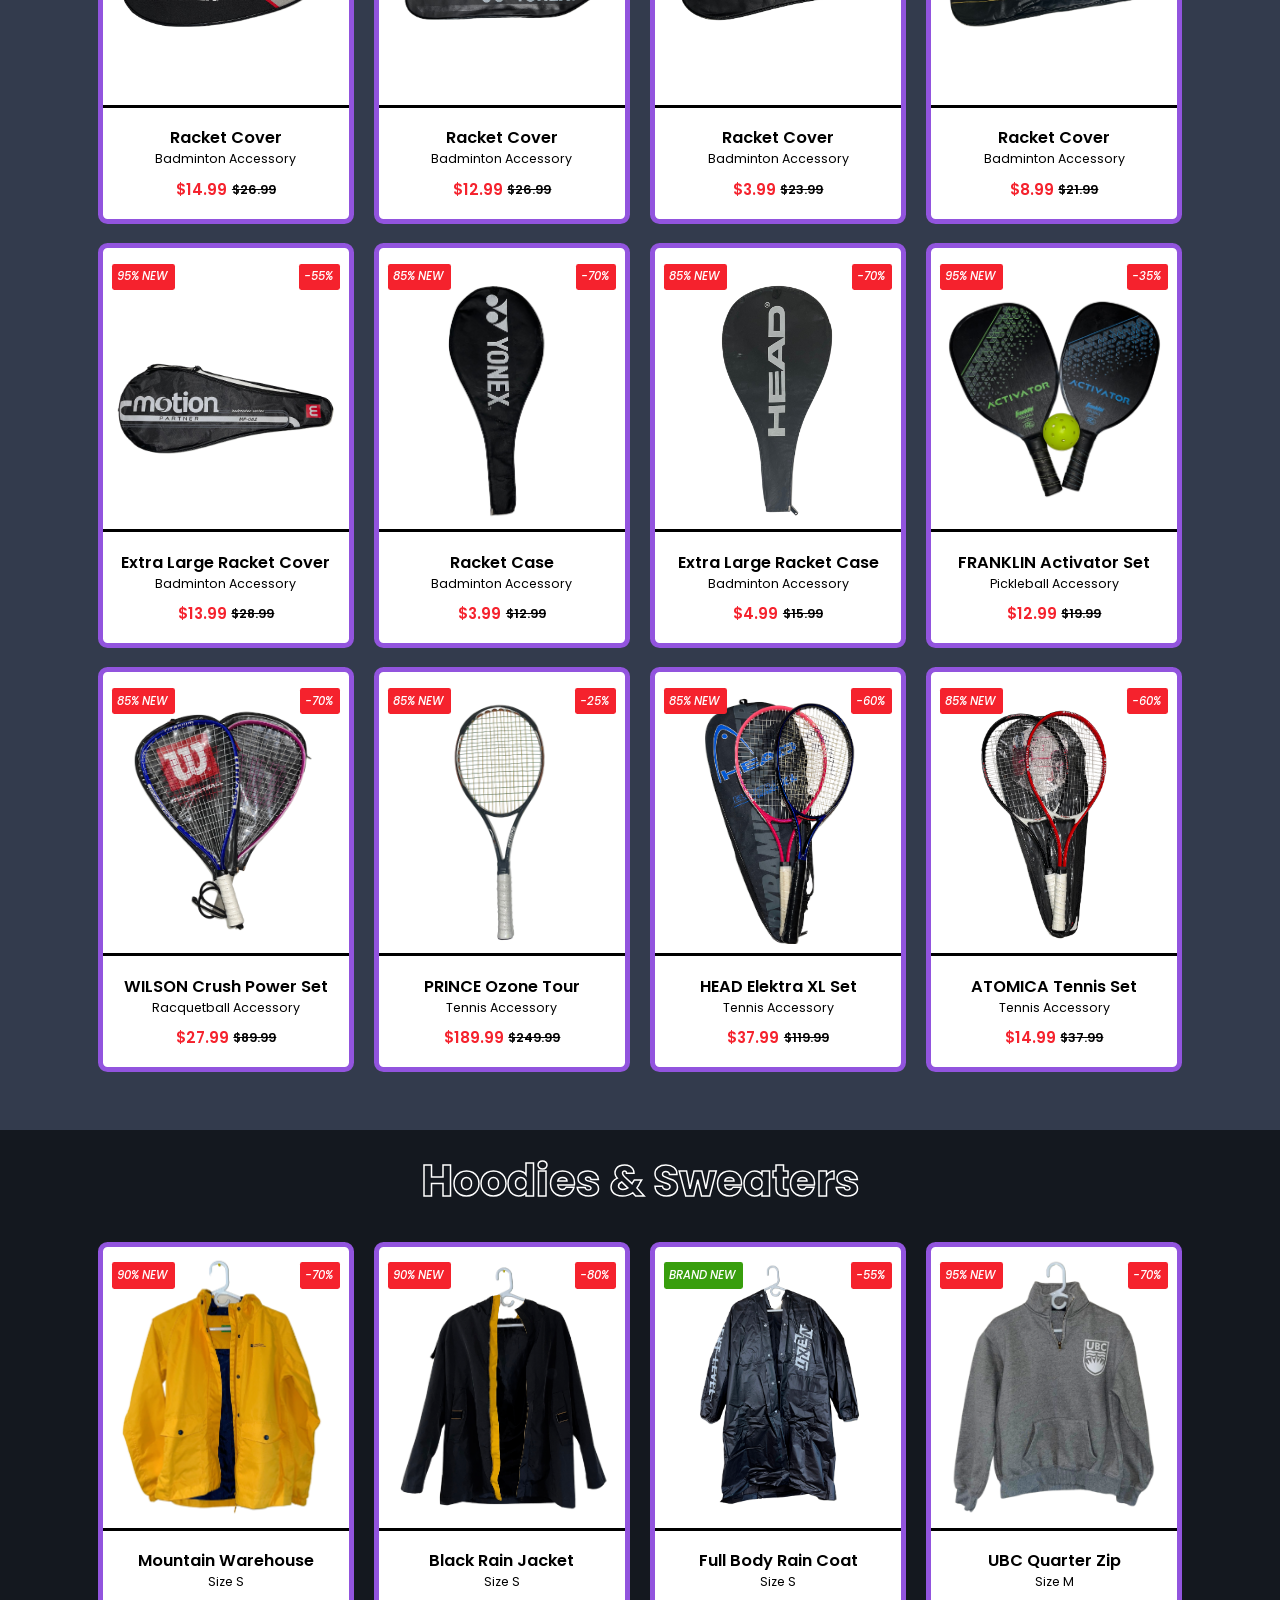
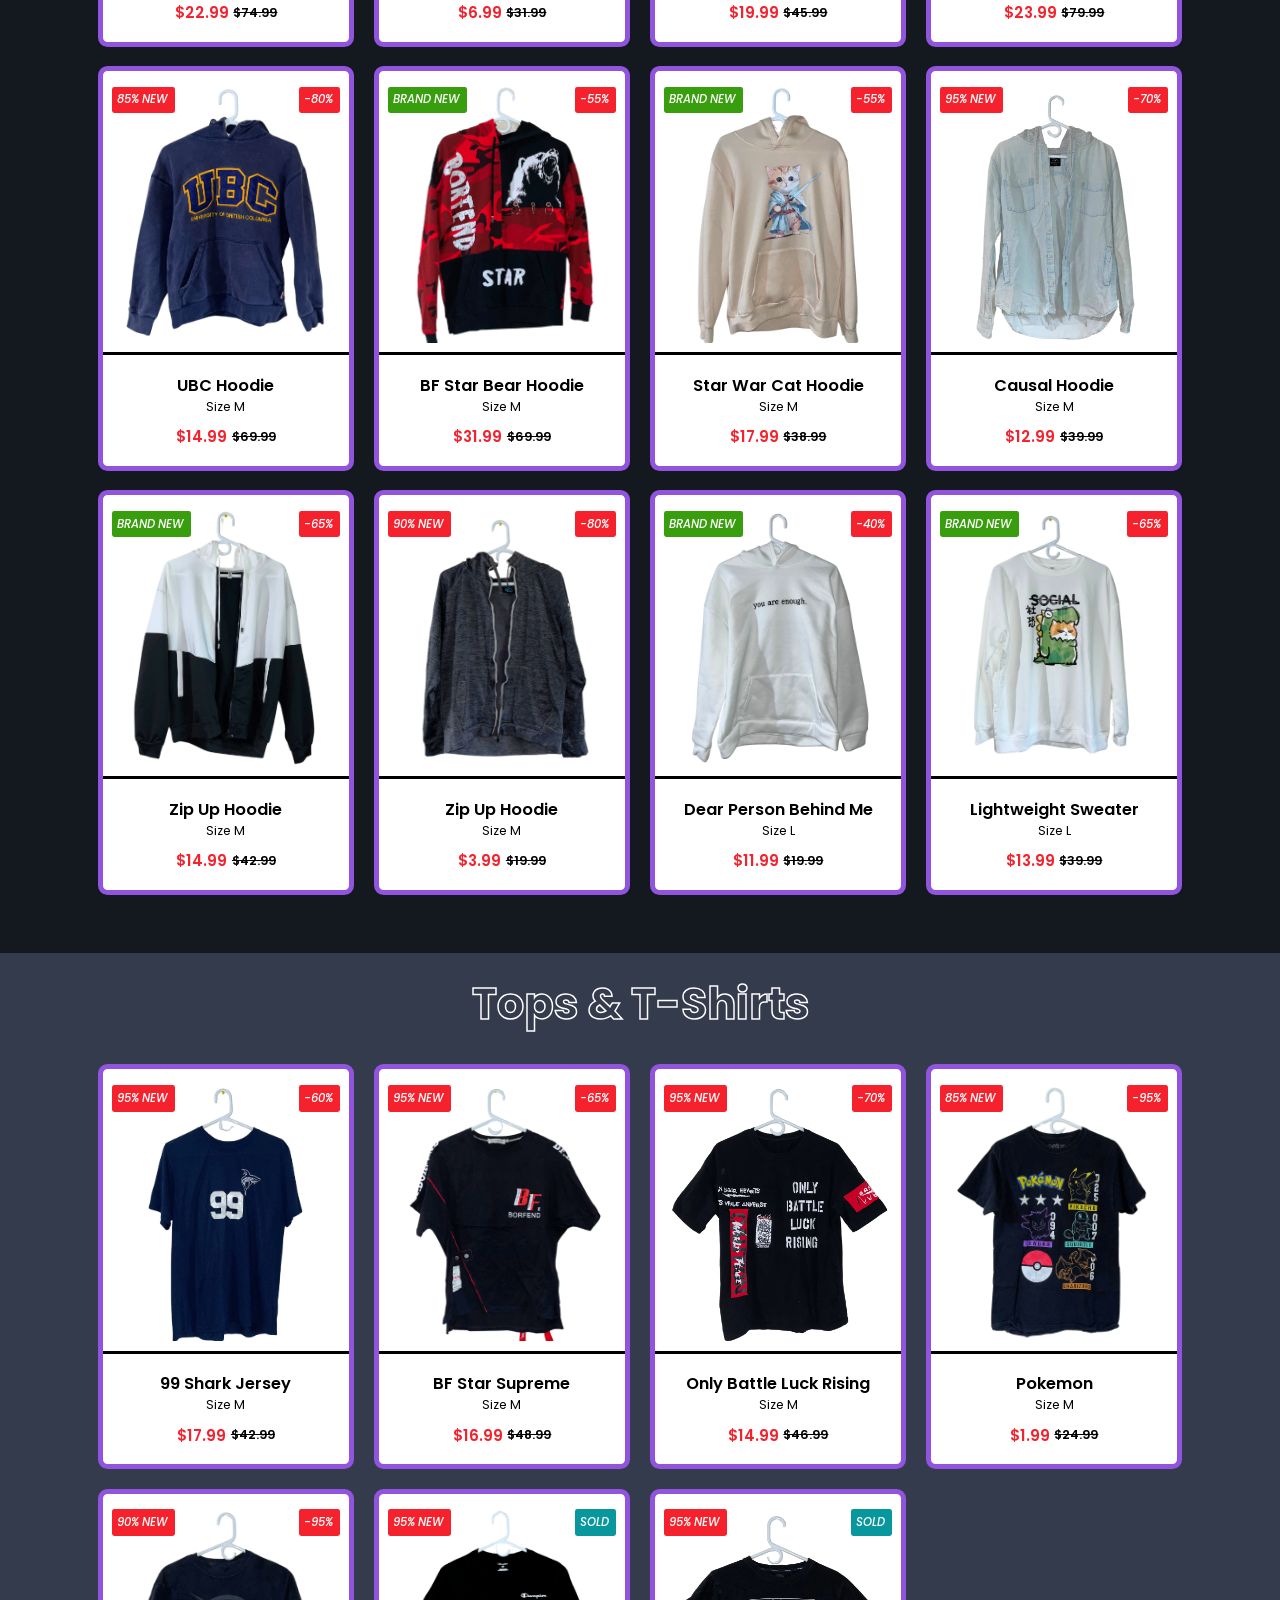
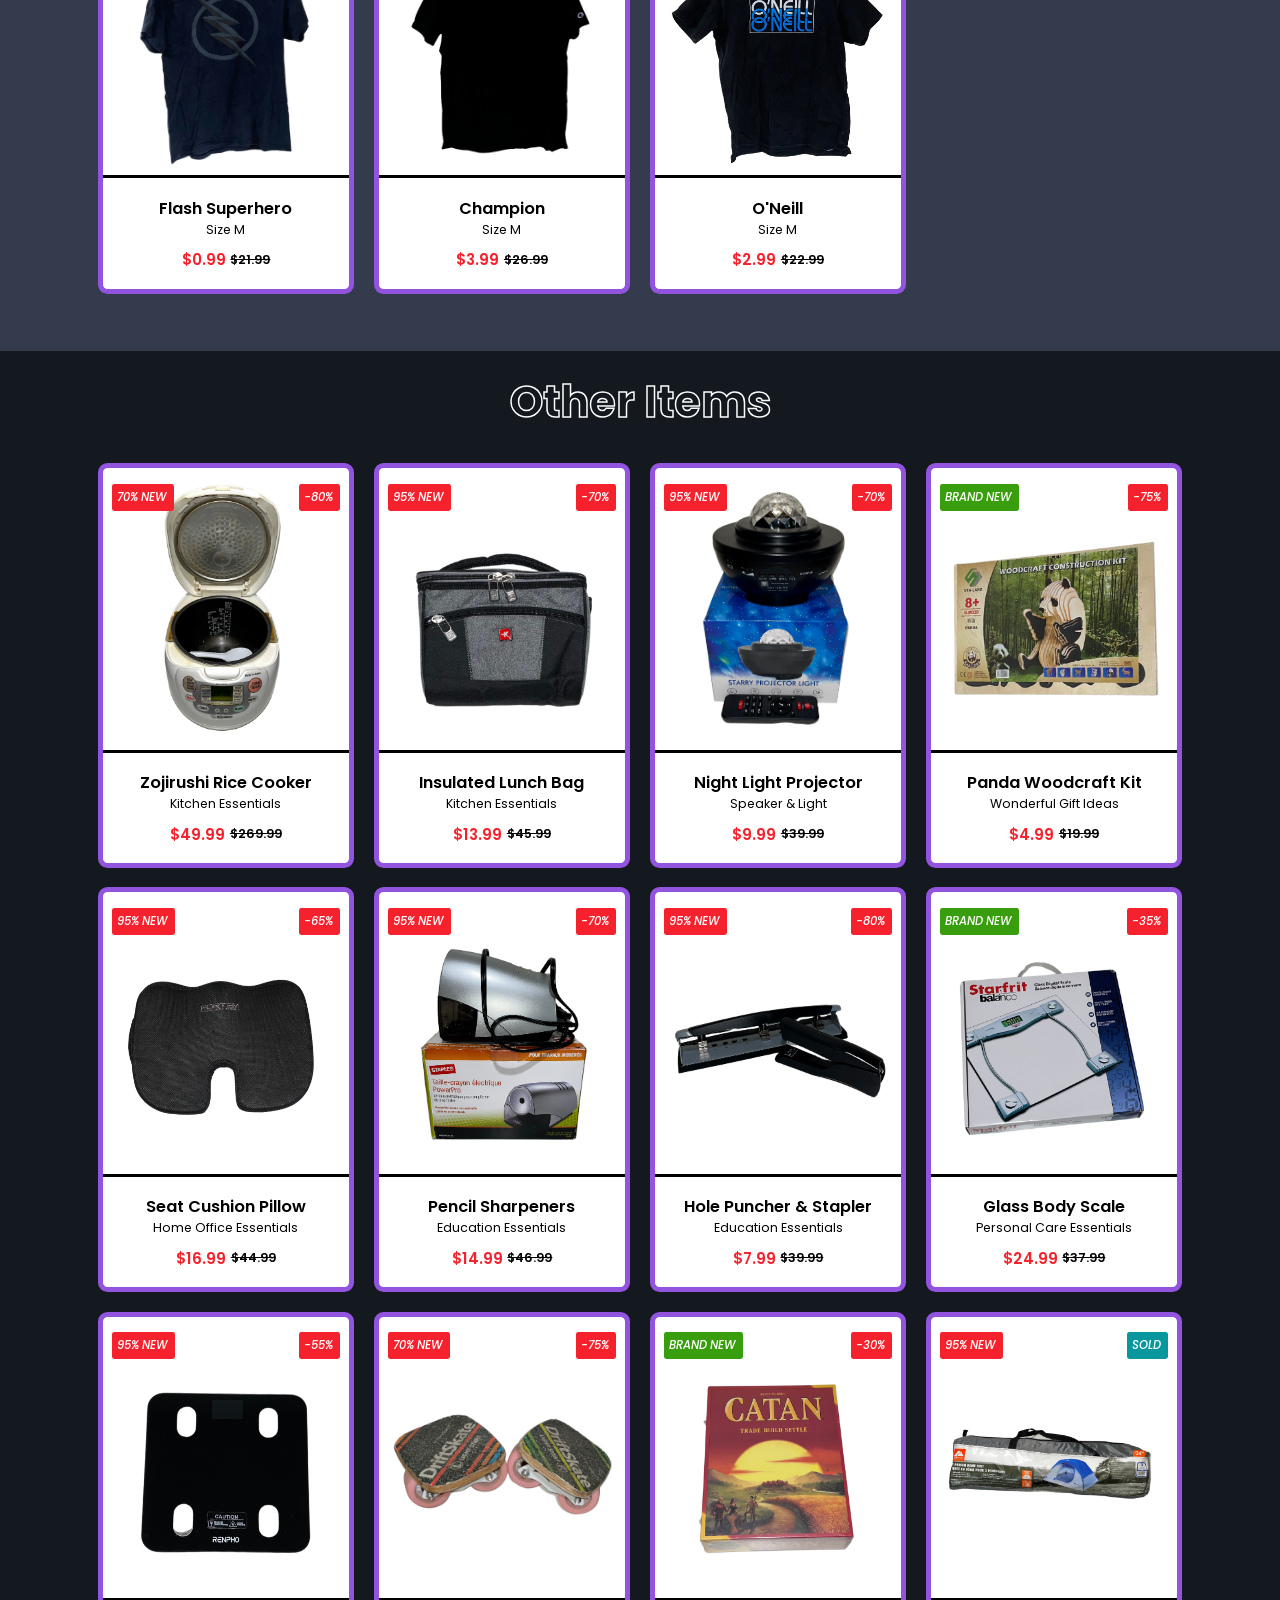
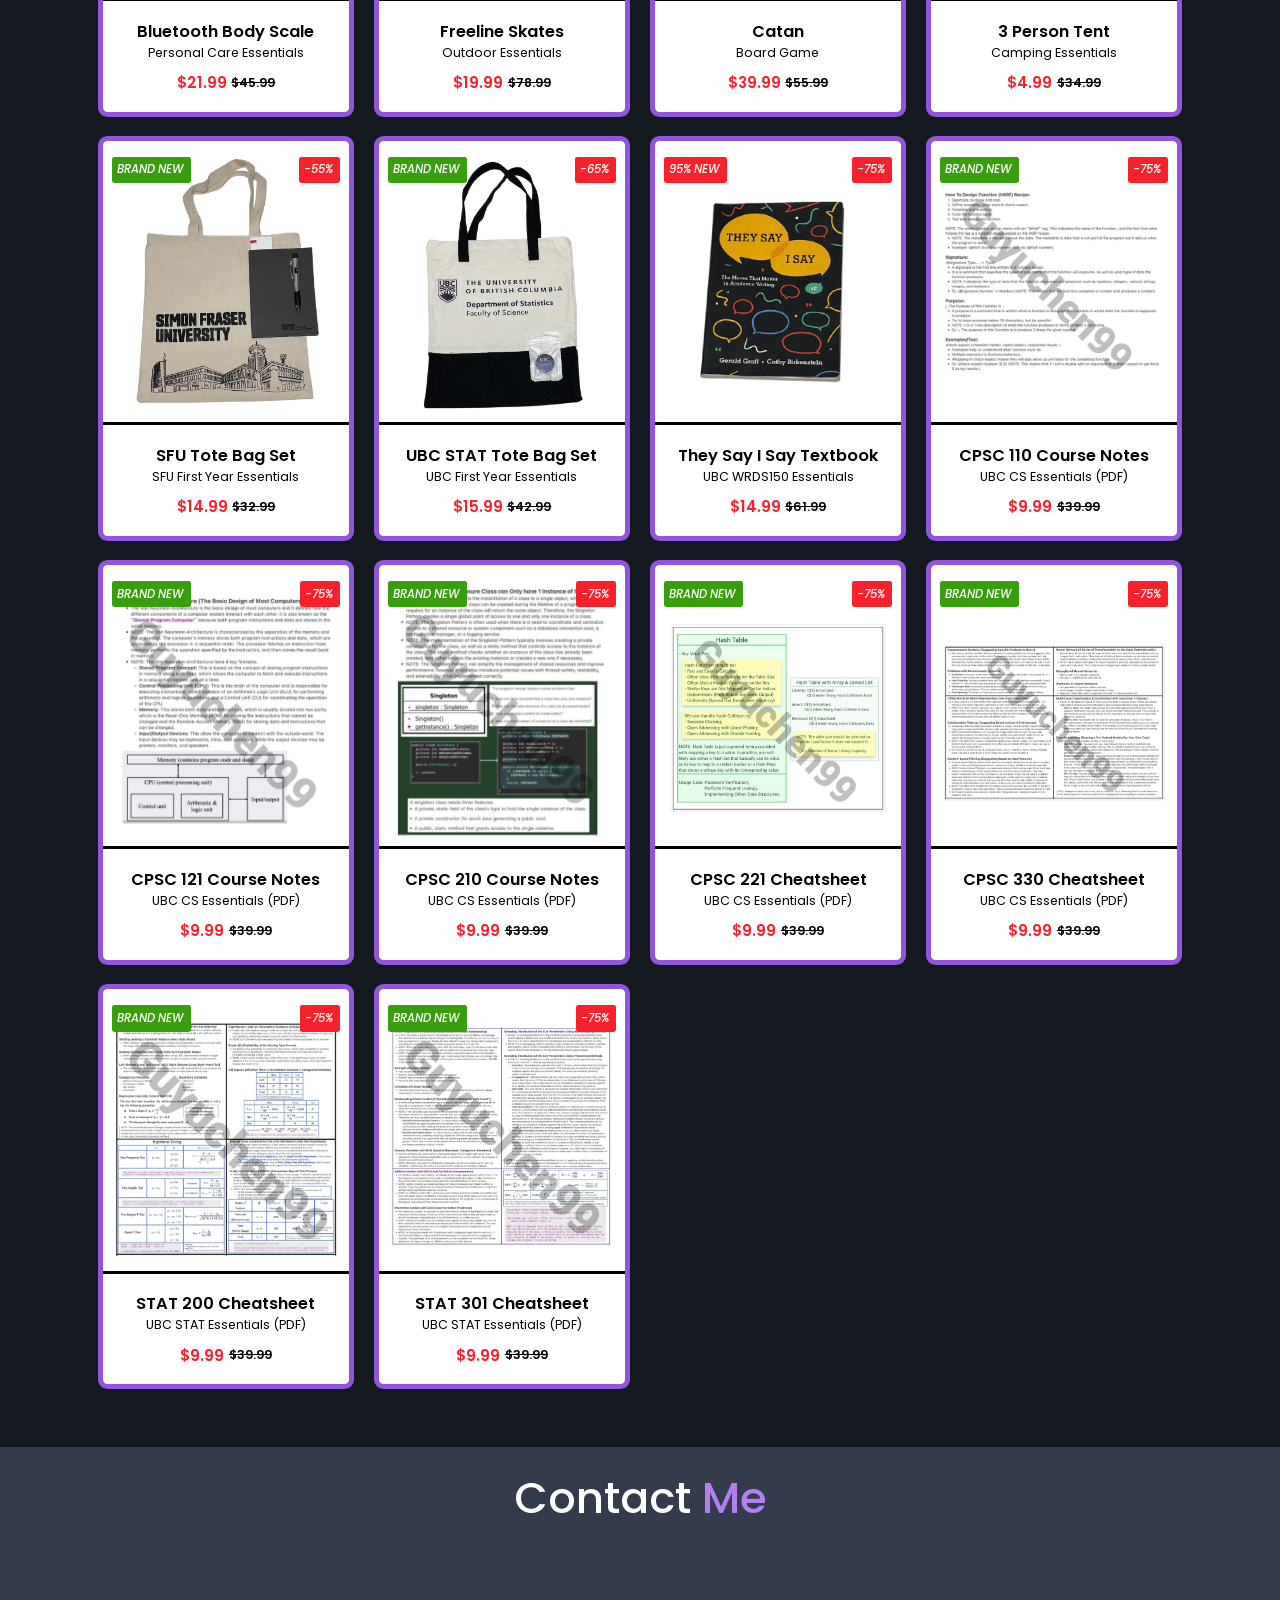
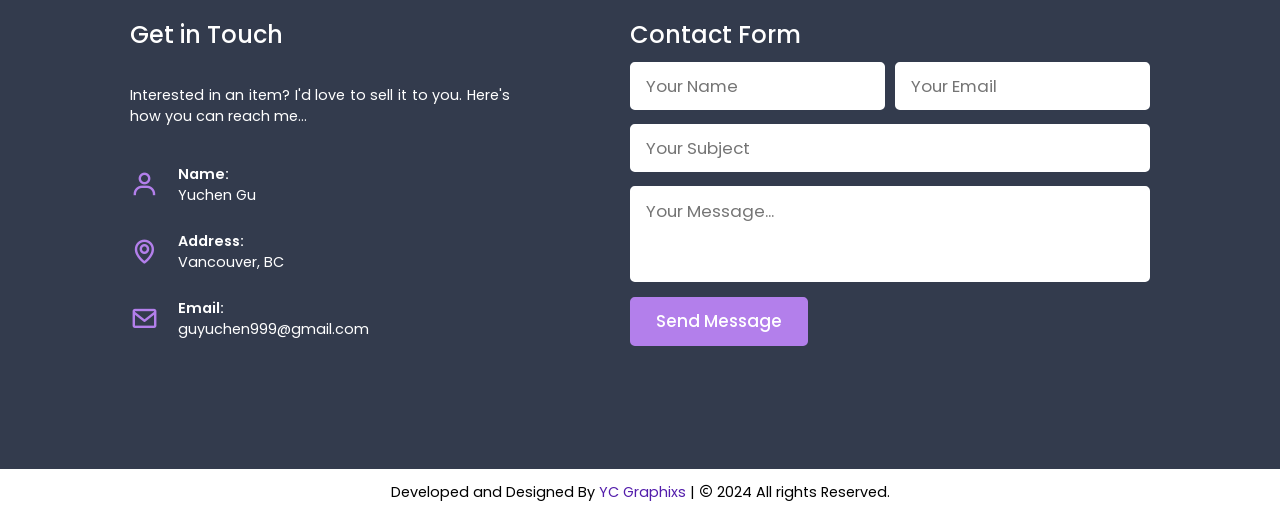
==== commit 9df5748d: "Add files via upload" ====
--- a/index.html
+++ b/index.html
@@ -3,6 +3,9 @@
 <head>  
   <meta charset="UTF-8"> 
   <meta name="viewport" content="width=device-width, initial-scale=1.0">  
+  <meta name="description" content="Welcome to YC Thrift Shop and Let's Start SAVING BIG Today! All Items are Cleaned and Quality Checked! FIRST COME FIRST SERVE!!!"> 
+  <meta name="keywords" content="YC Thrift, YC Graphixs, Thrift Store, Thrift Shop, Yuchen Gu"> 
+  <meta name="author" content="Yuchen Gu"> 
   <title>YC Thrift</title>  
   <link rel="stylesheet" href="style.css"> 
   <link rel="stylesheet" href="https://unpkg.com/boxicons@2.1.4/css/boxicons.min.css">
@@ -1103,7 +1106,7 @@
         <h2 class="section-title">Other Items</h2>
         <div class="others-content">
             <div class="basic-items-container">
-                
+
                 <div class="basic-item">
                     <div class="new-tag">70% NEW</div>
                     <div class="status-tag">-80%</div>
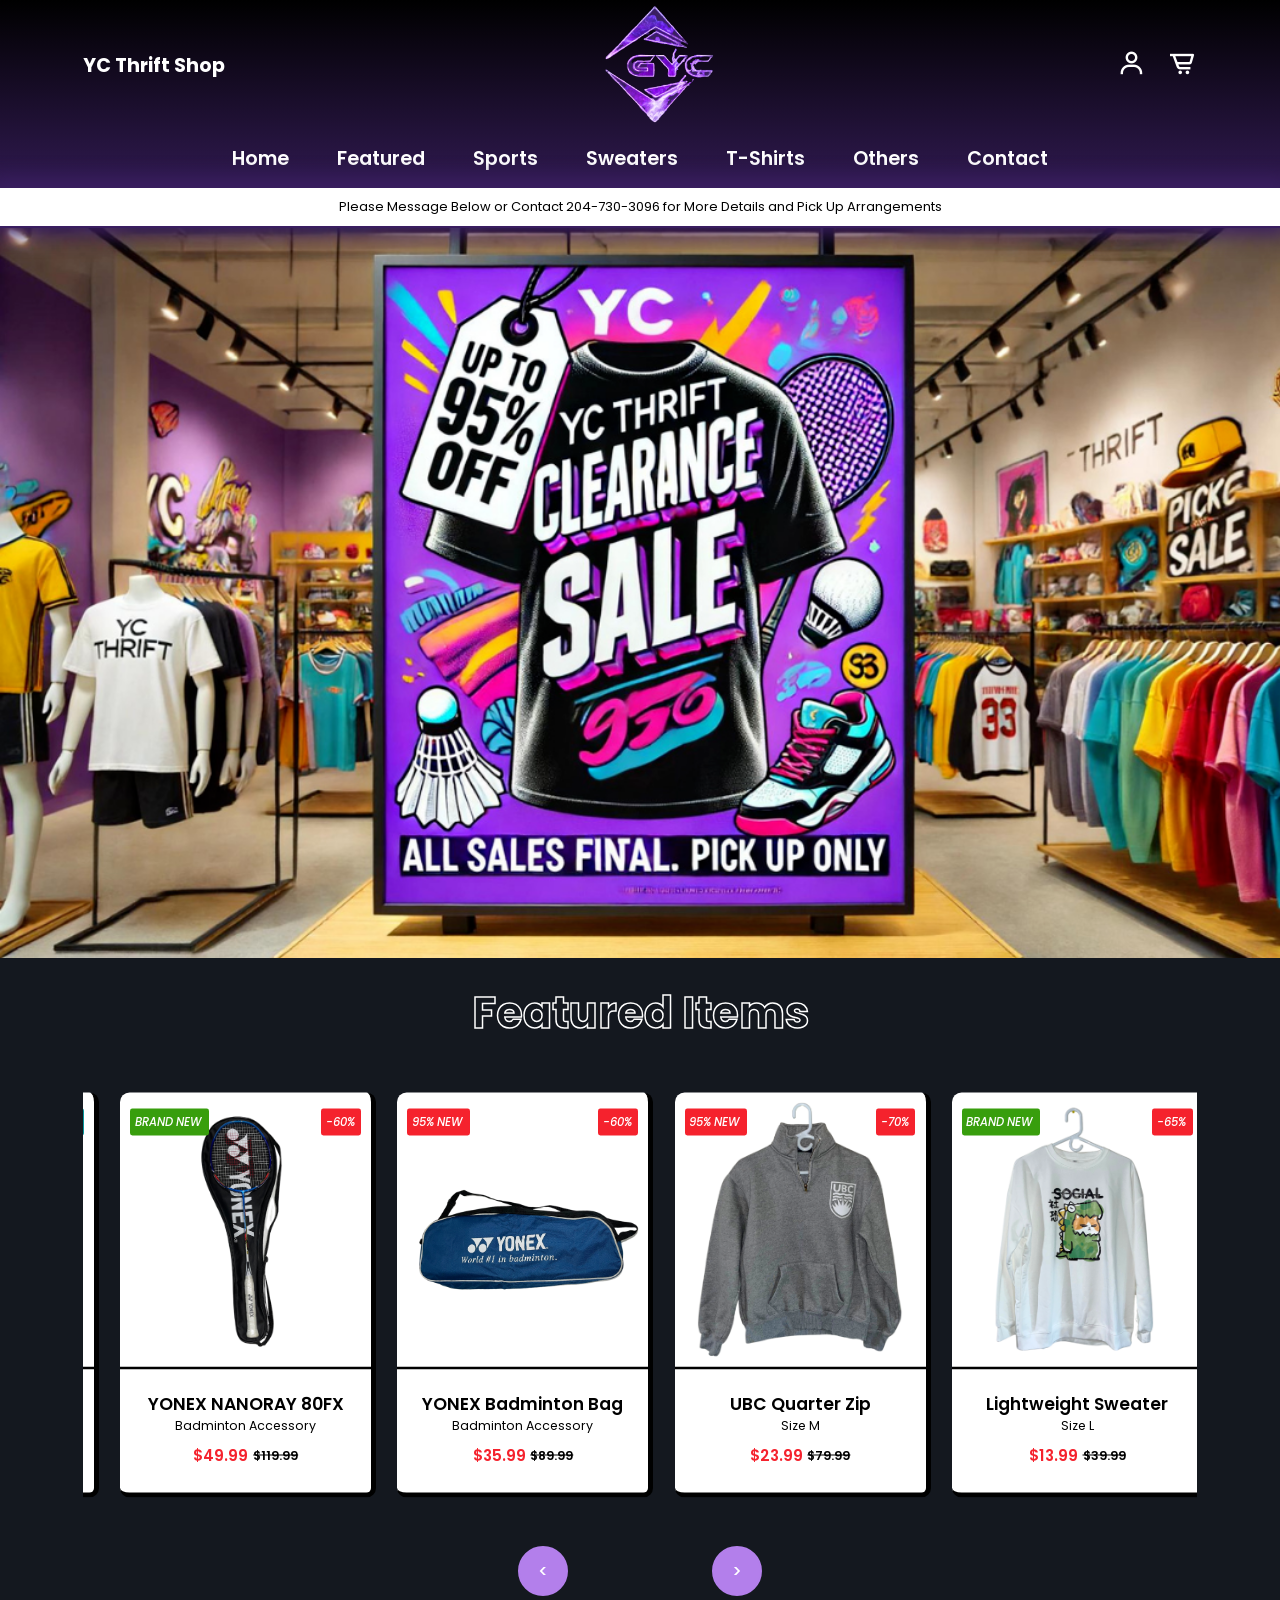
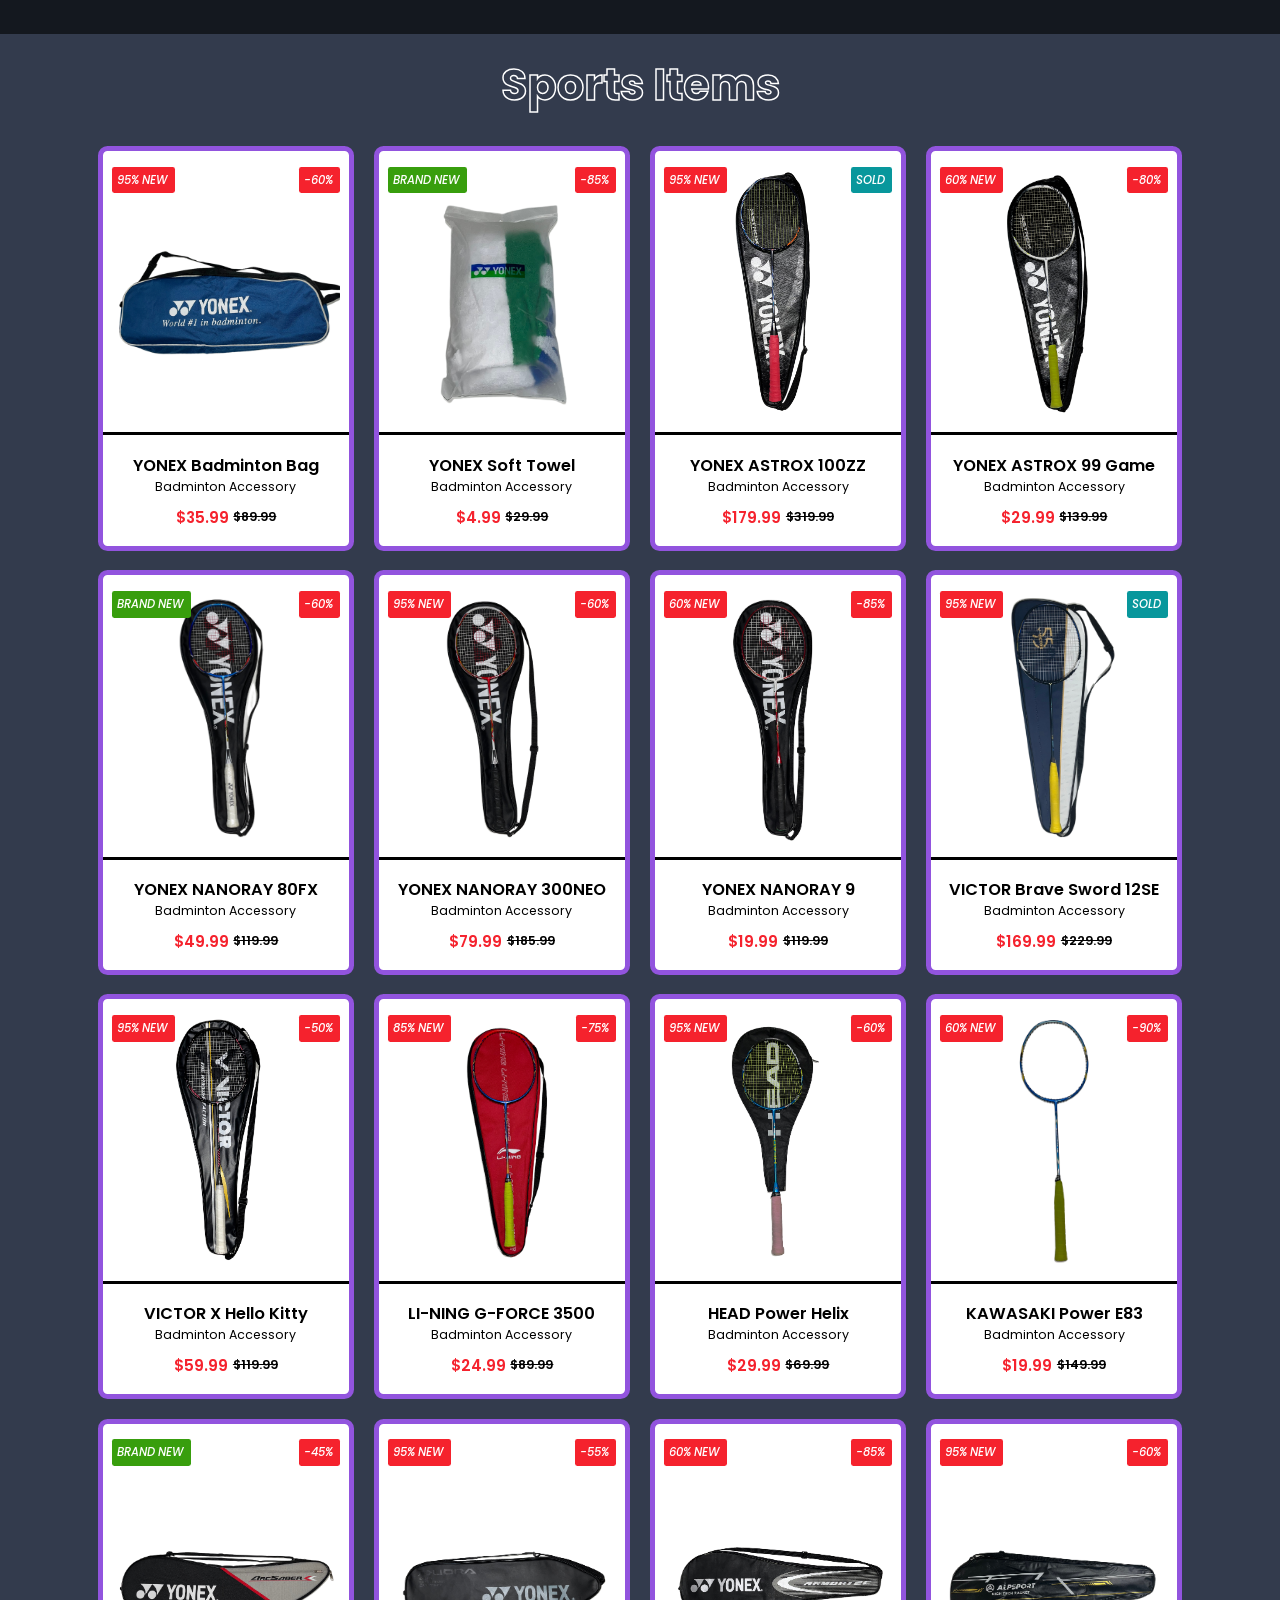
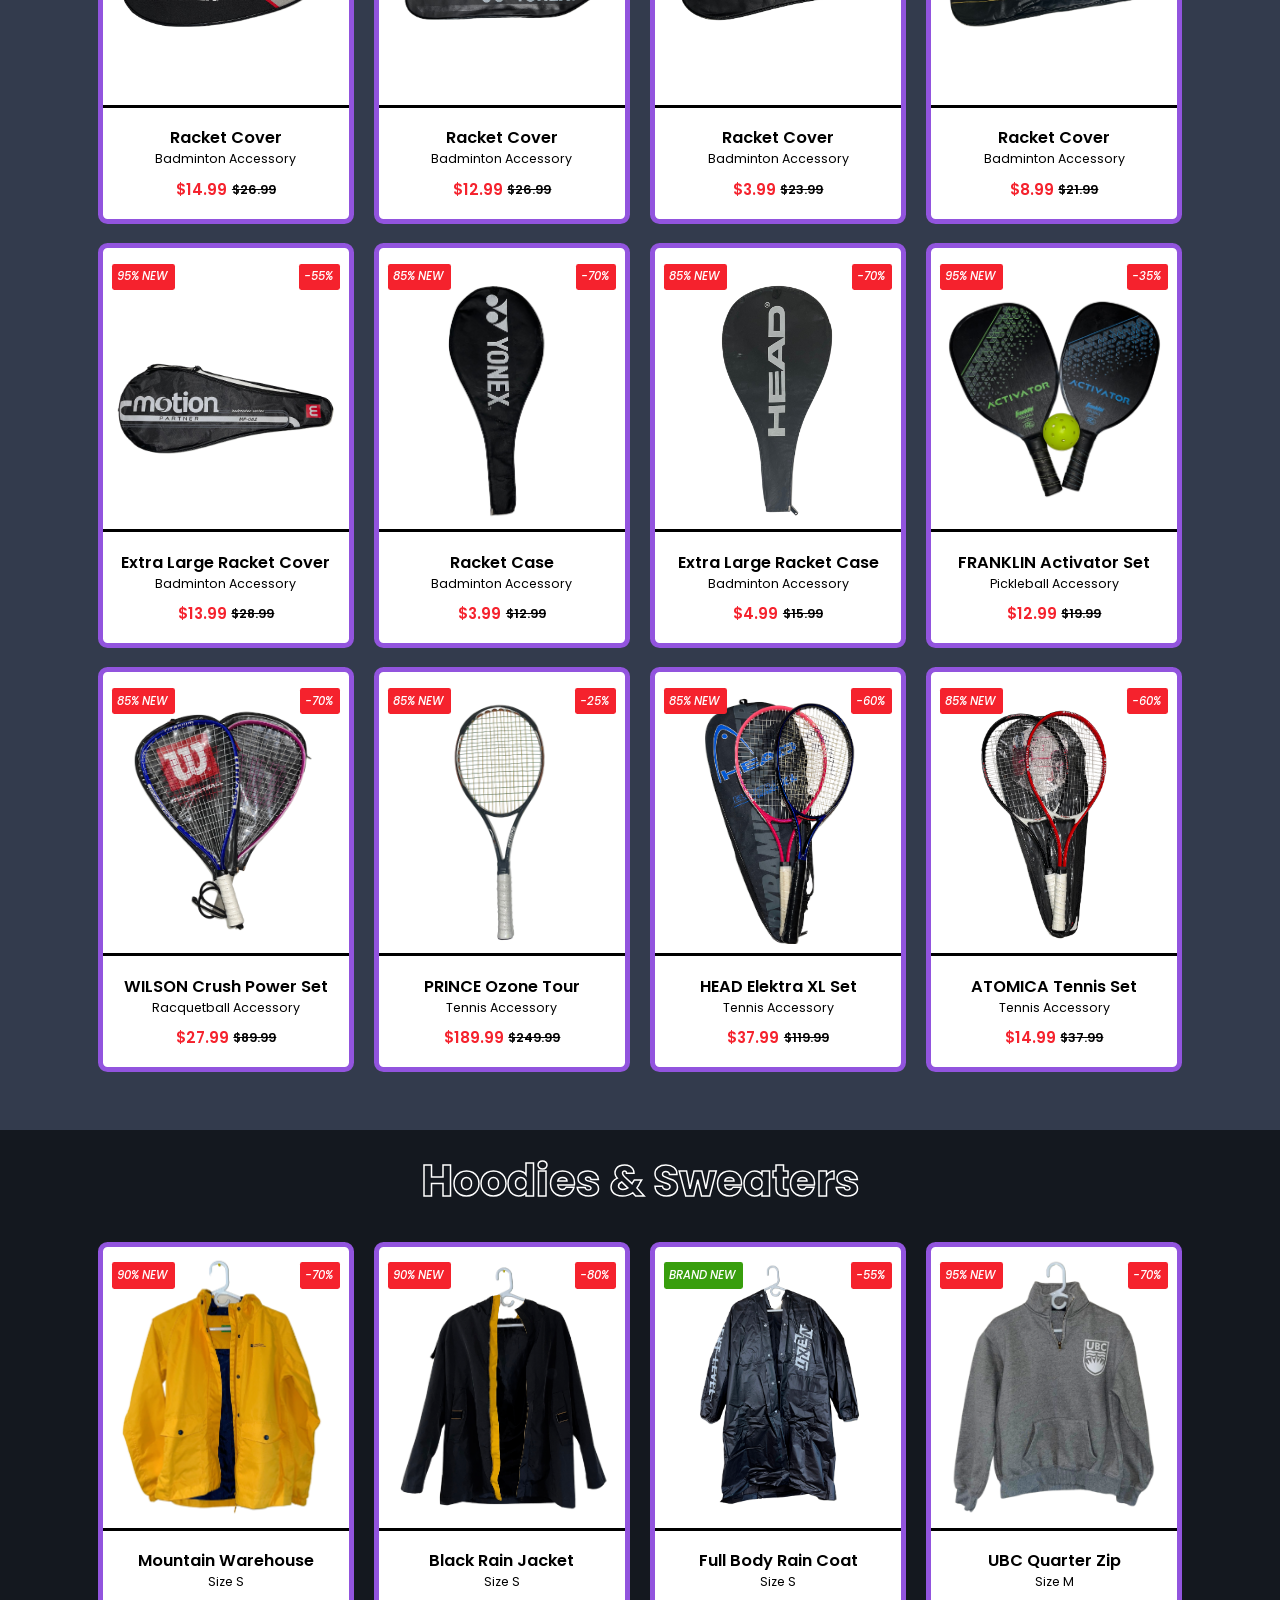
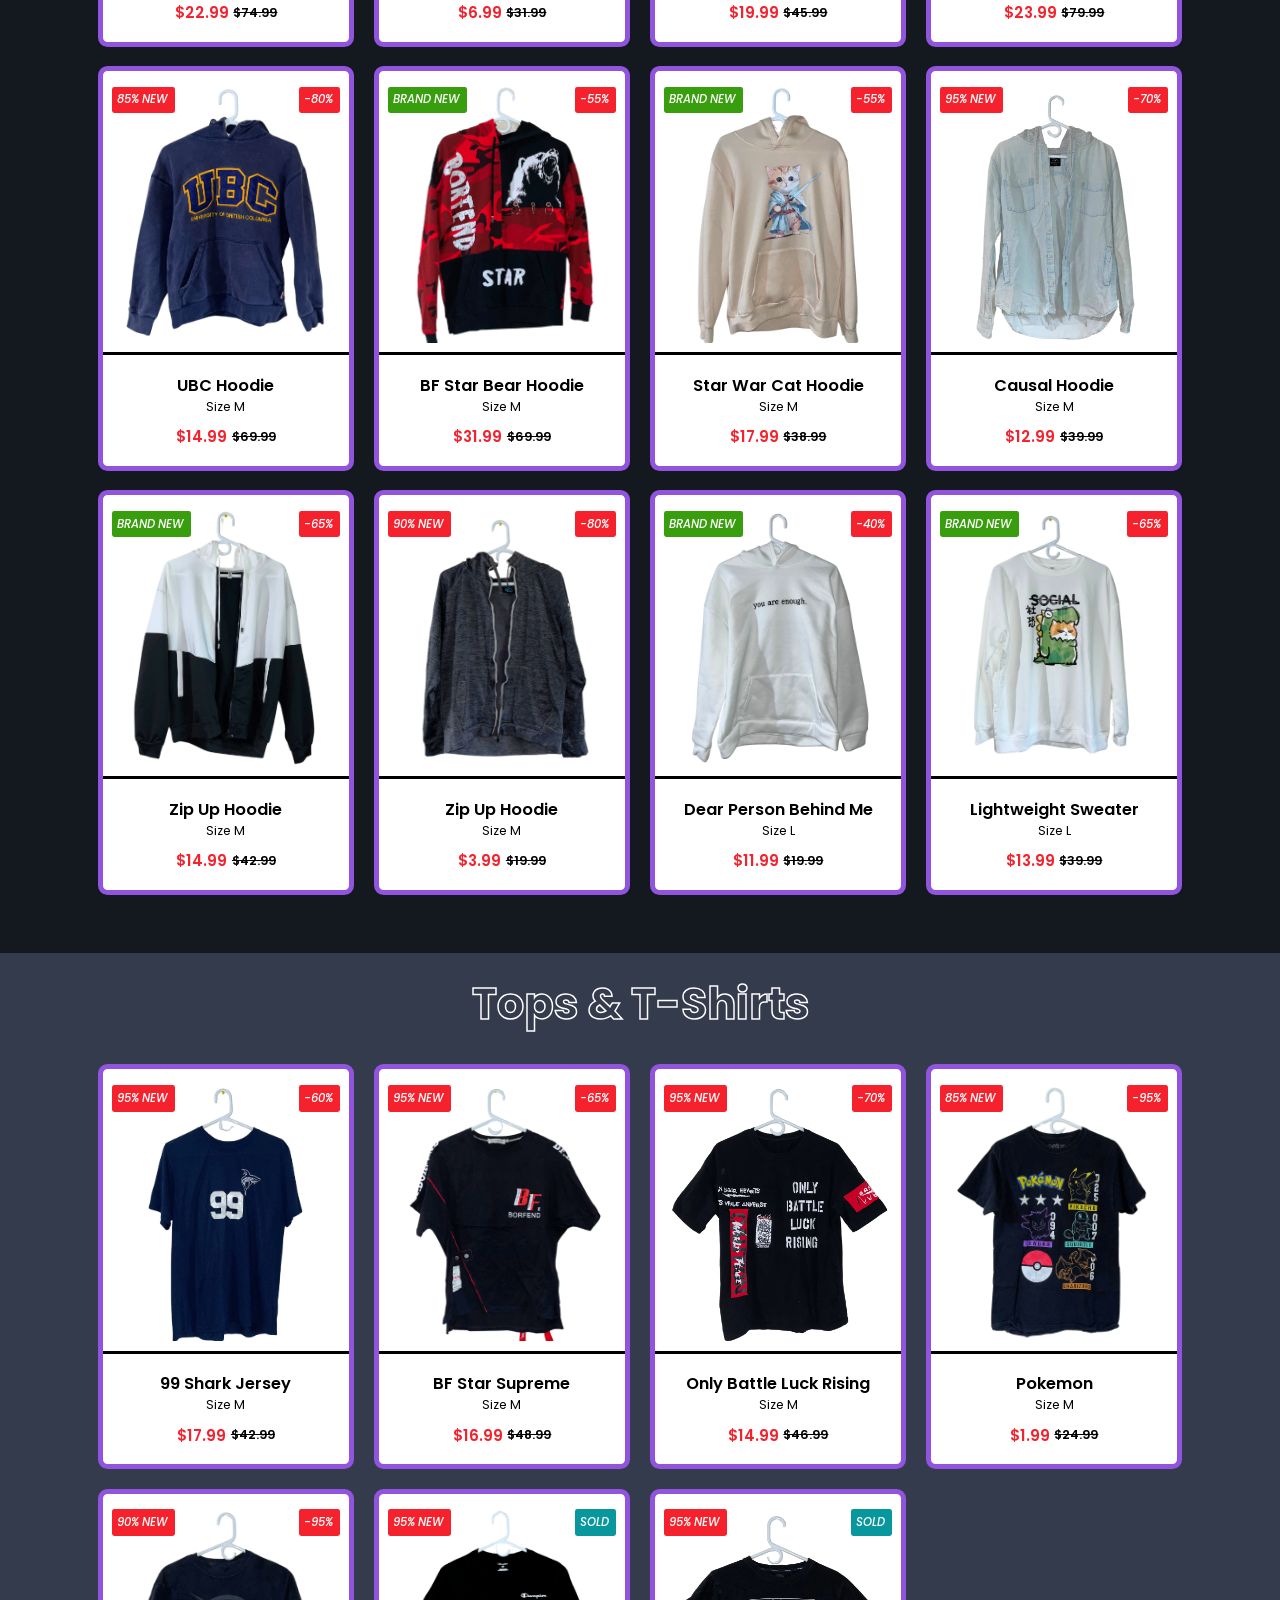
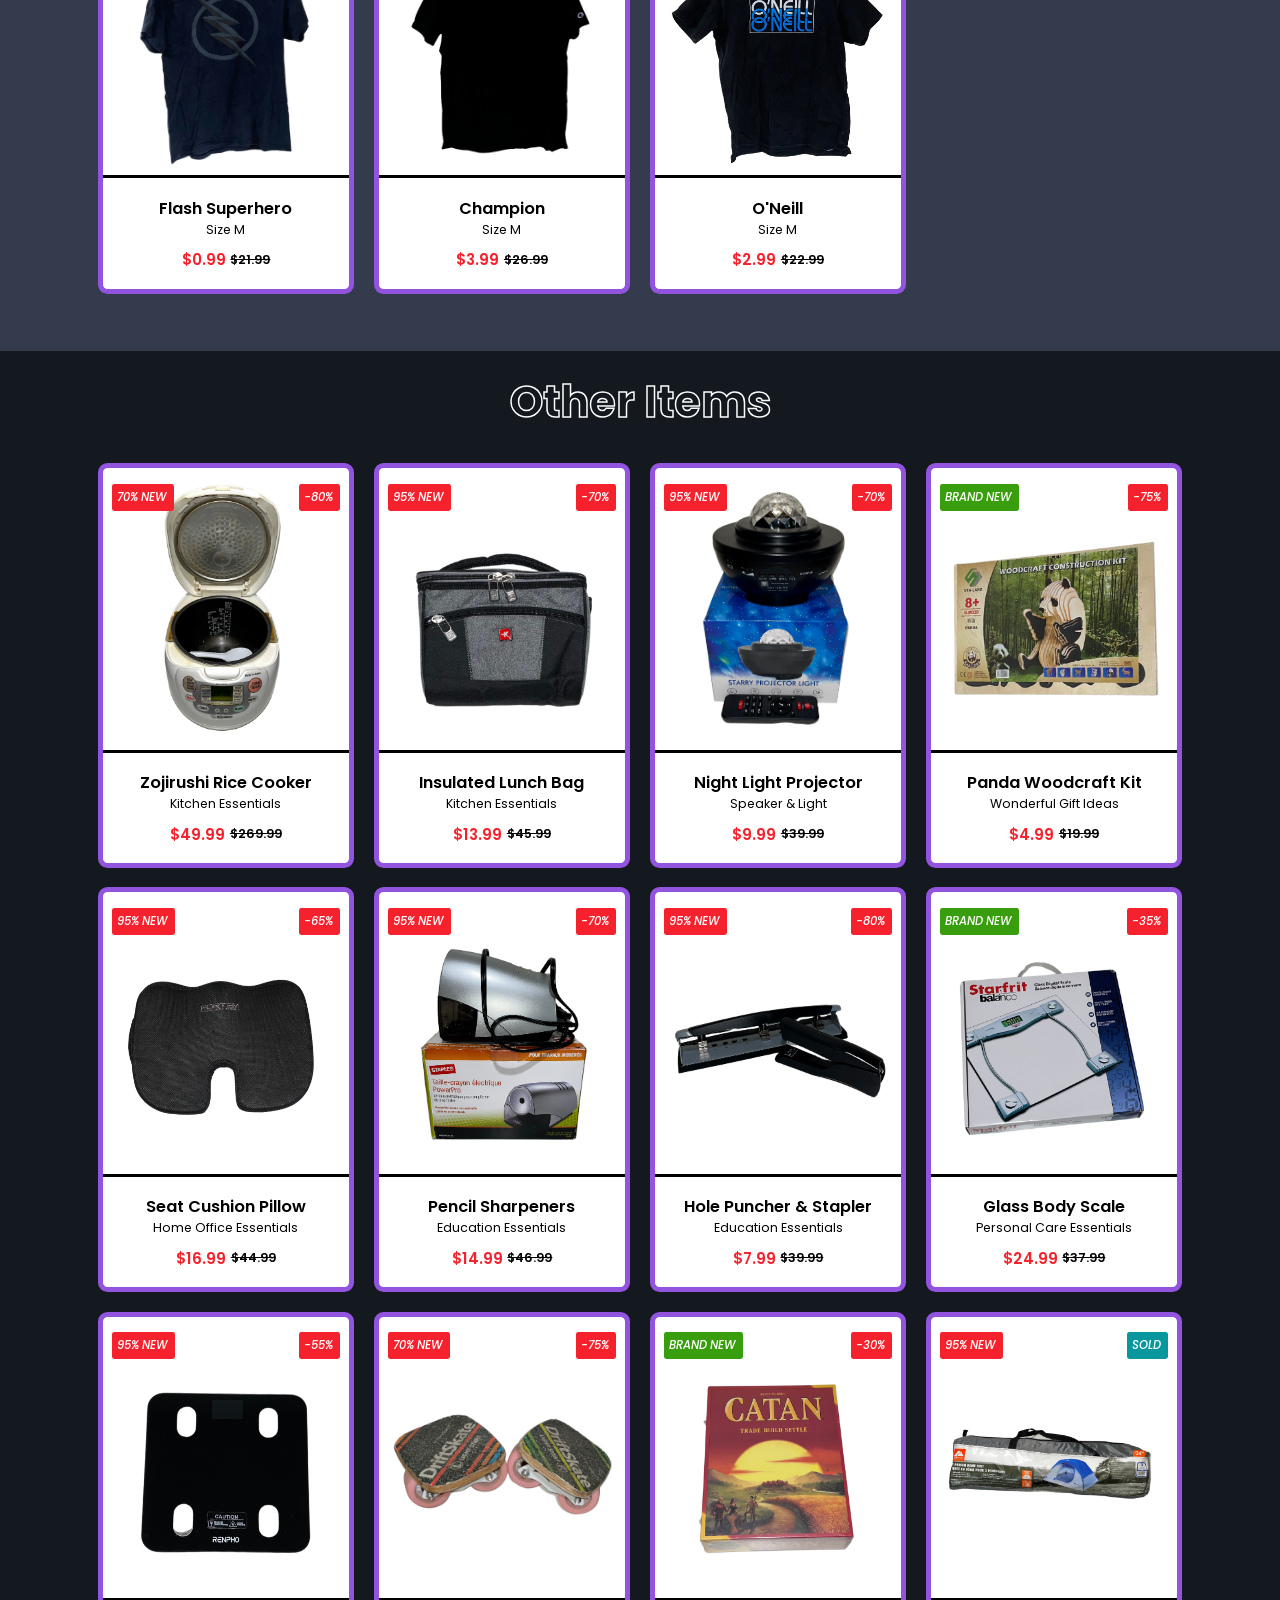
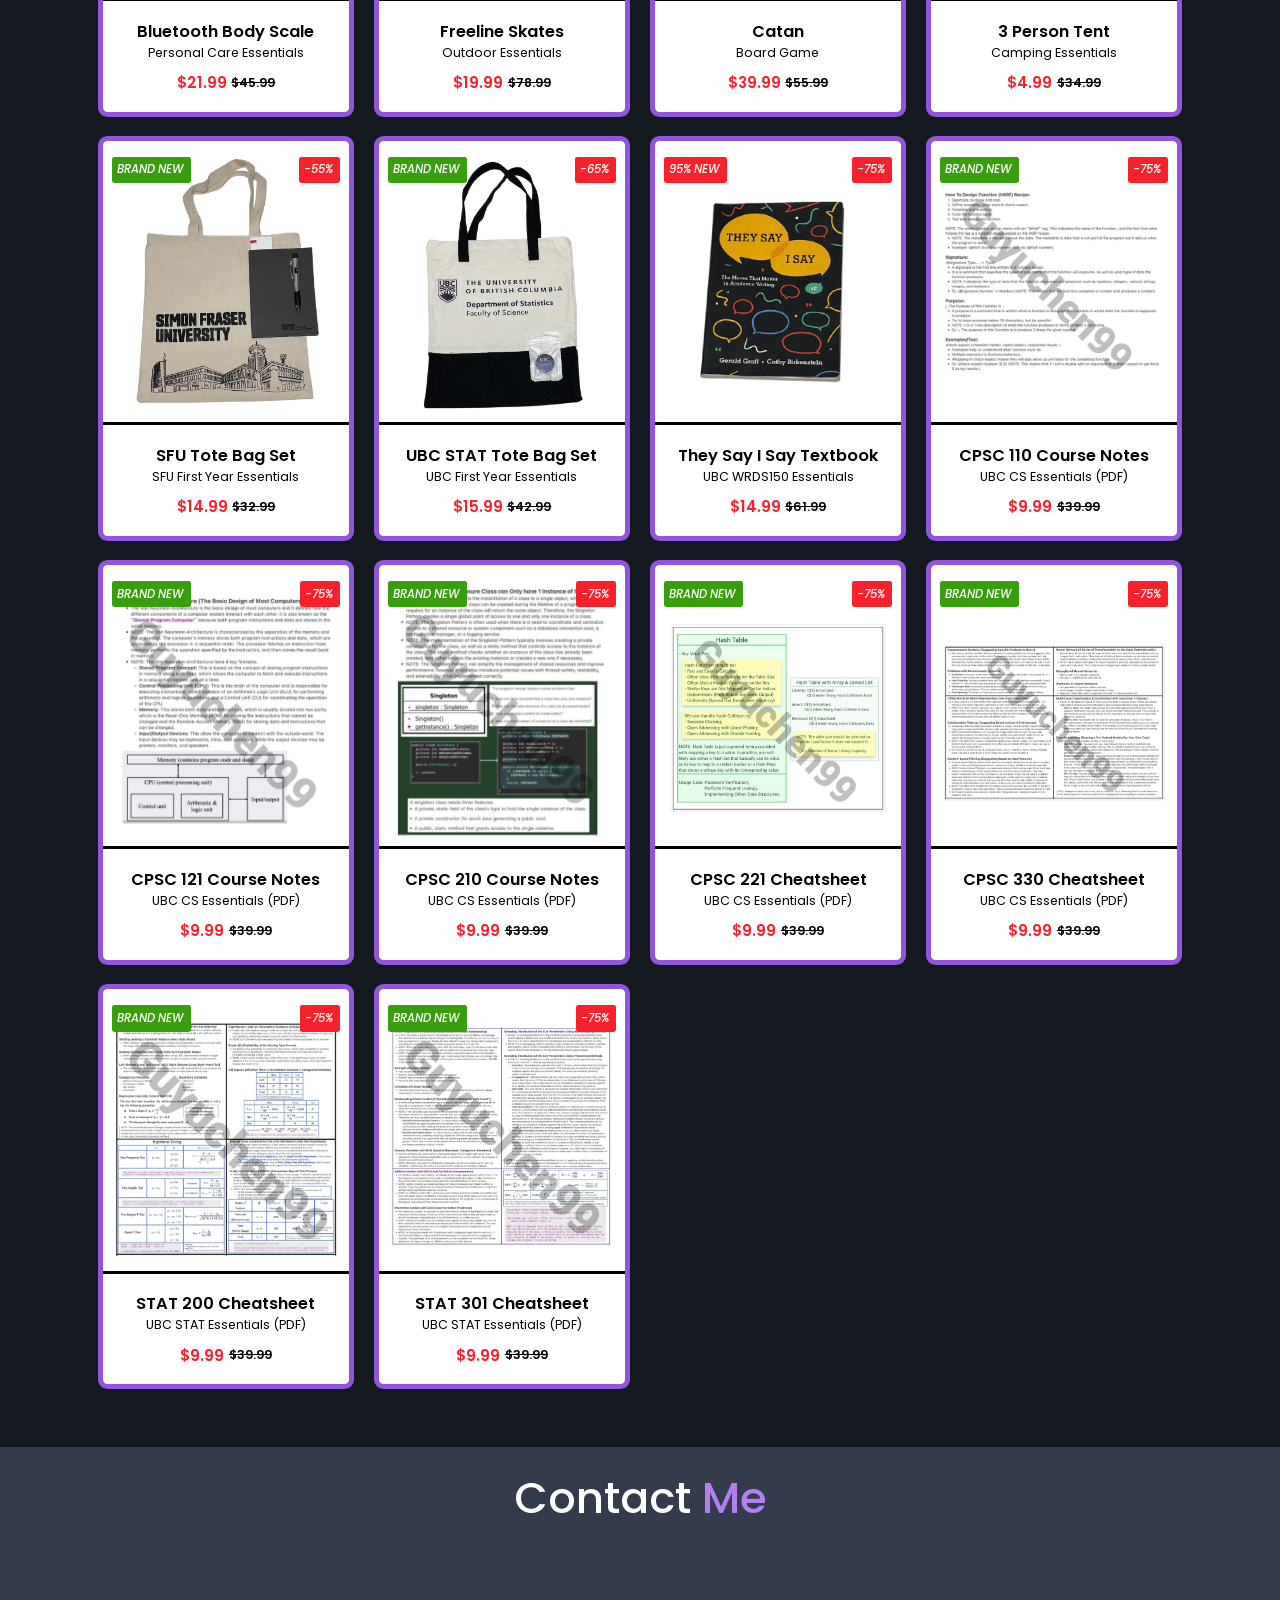
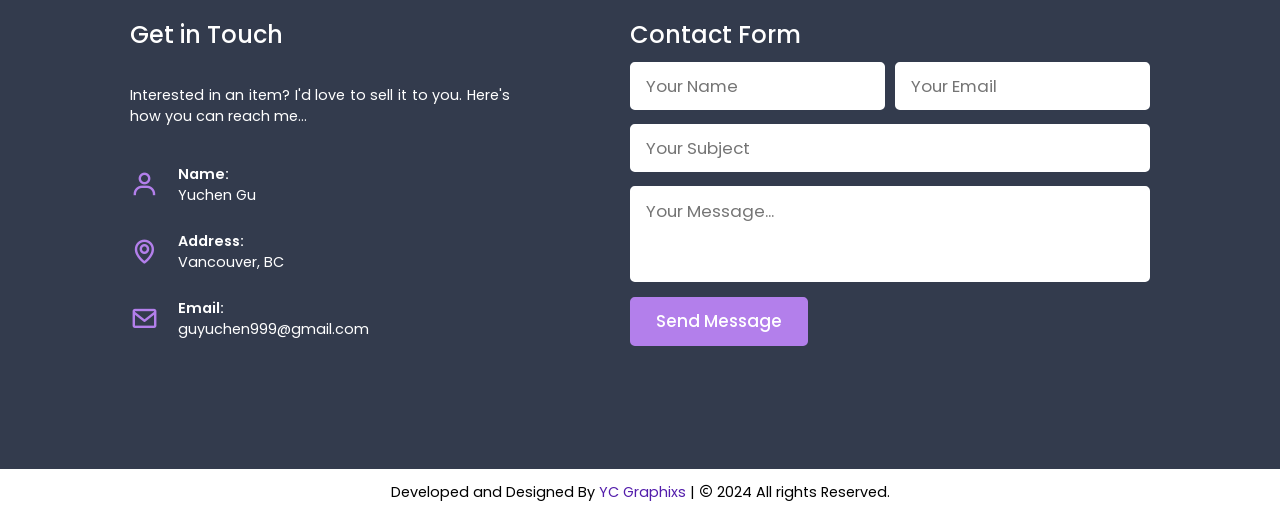
==== commit b1876e9d: "Add files via upload" ====
--- a/index.html
+++ b/index.html
@@ -6,6 +6,7 @@
   <meta name="description" content="Welcome to YC Thrift Shop and Let's Start SAVING BIG Today! All Items are Cleaned and Quality Checked! FIRST COME FIRST SERVE!!!"> 
   <meta name="keywords" content="YC Thrift, YC Graphixs, Thrift Store, Thrift Shop, Yuchen Gu"> 
   <meta name="author" content="Yuchen Gu"> 
+  <meta name="google-site-verification" content="HRqf-NJBatqr5464hGL_rJ5oMLB4TKUHwZSZTi2WWWY"/>
   <title>YC Thrift</title>  
   <link rel="stylesheet" href="style.css"> 
   <link rel="stylesheet" href="https://unpkg.com/boxicons@2.1.4/css/boxicons.min.css">
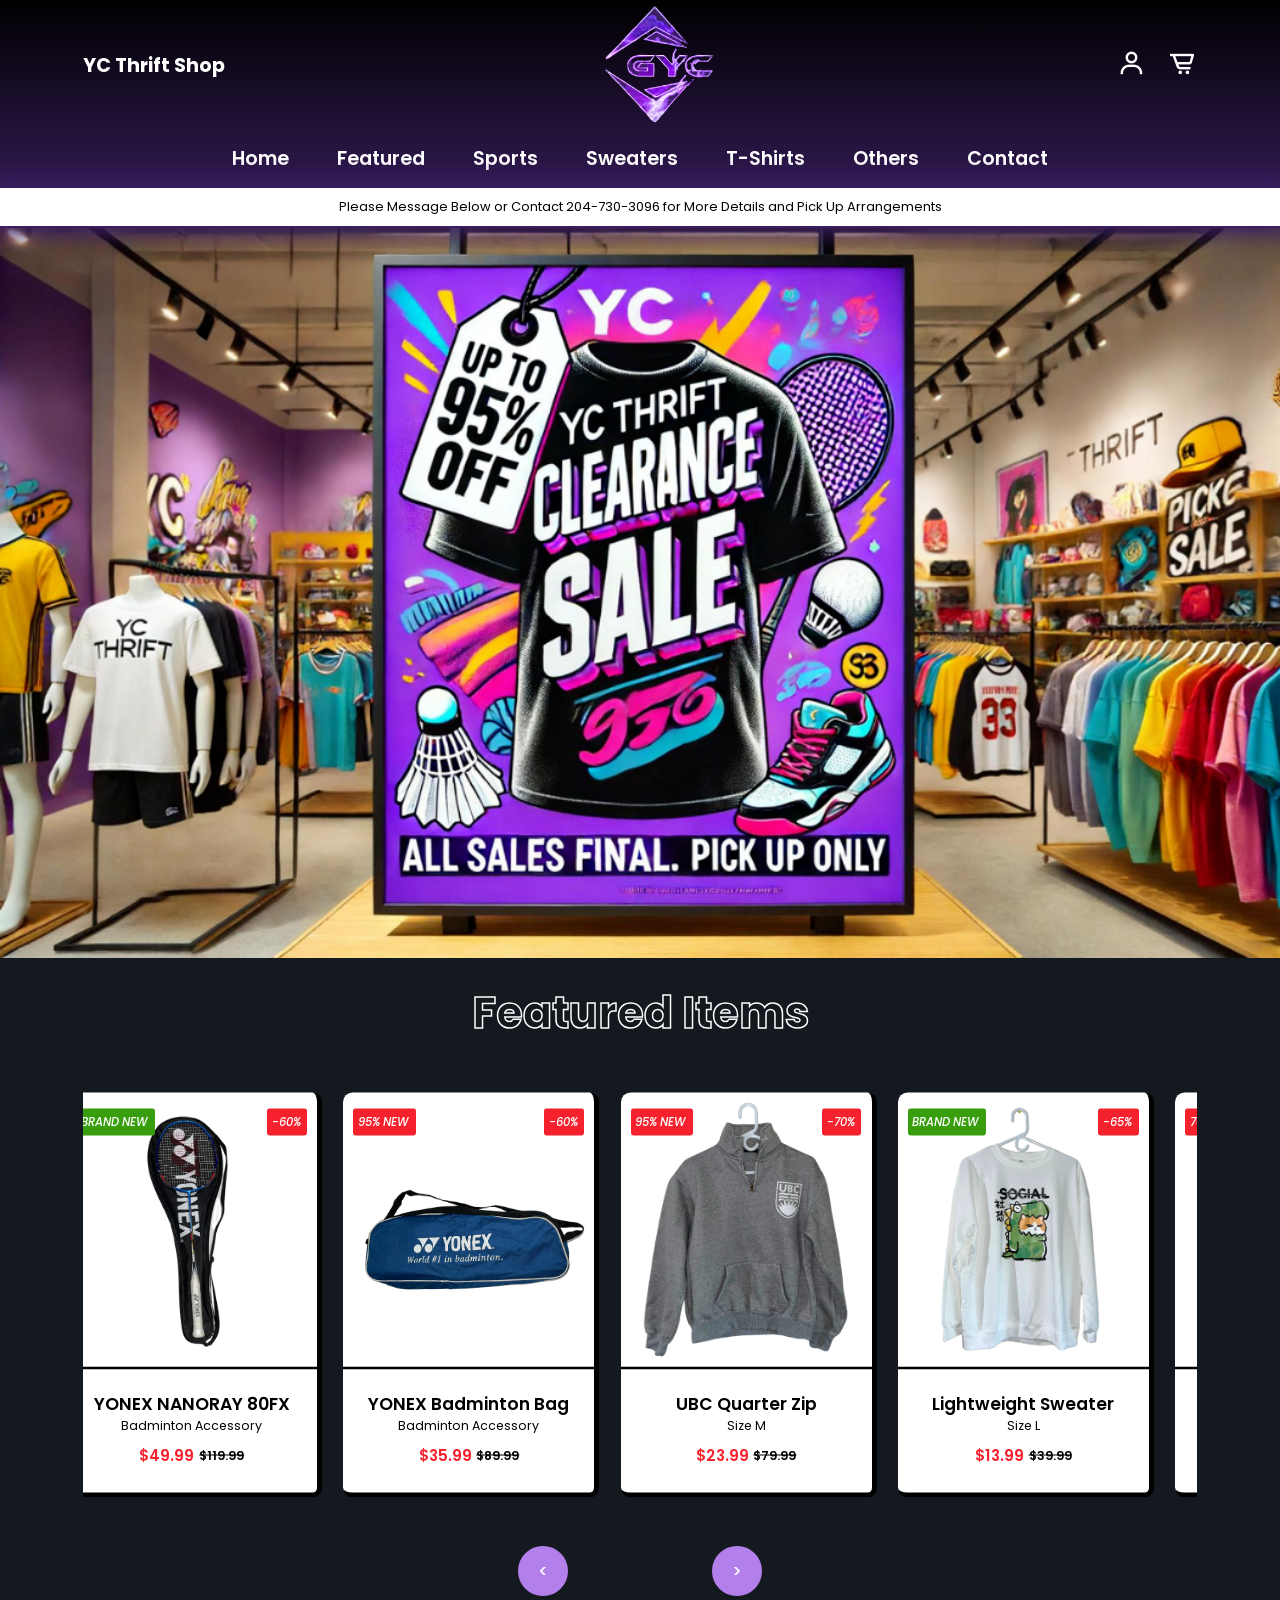
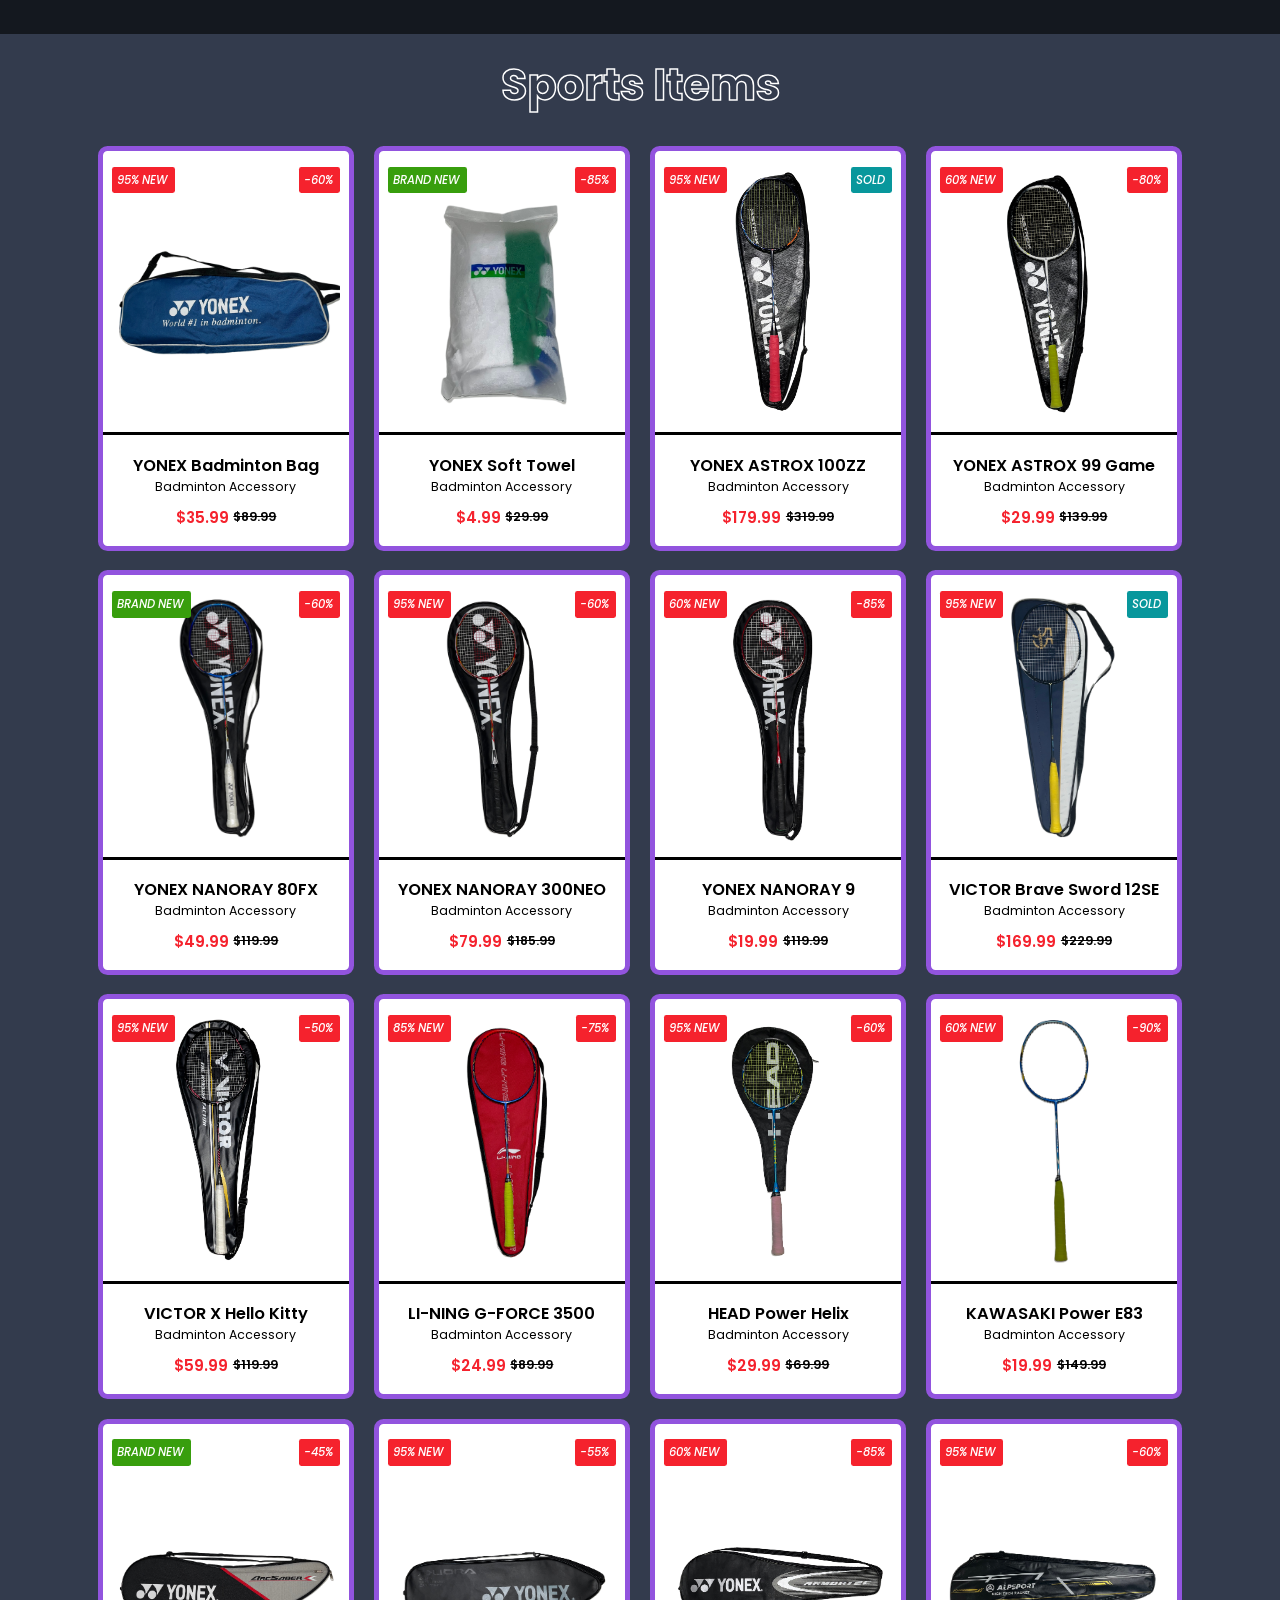
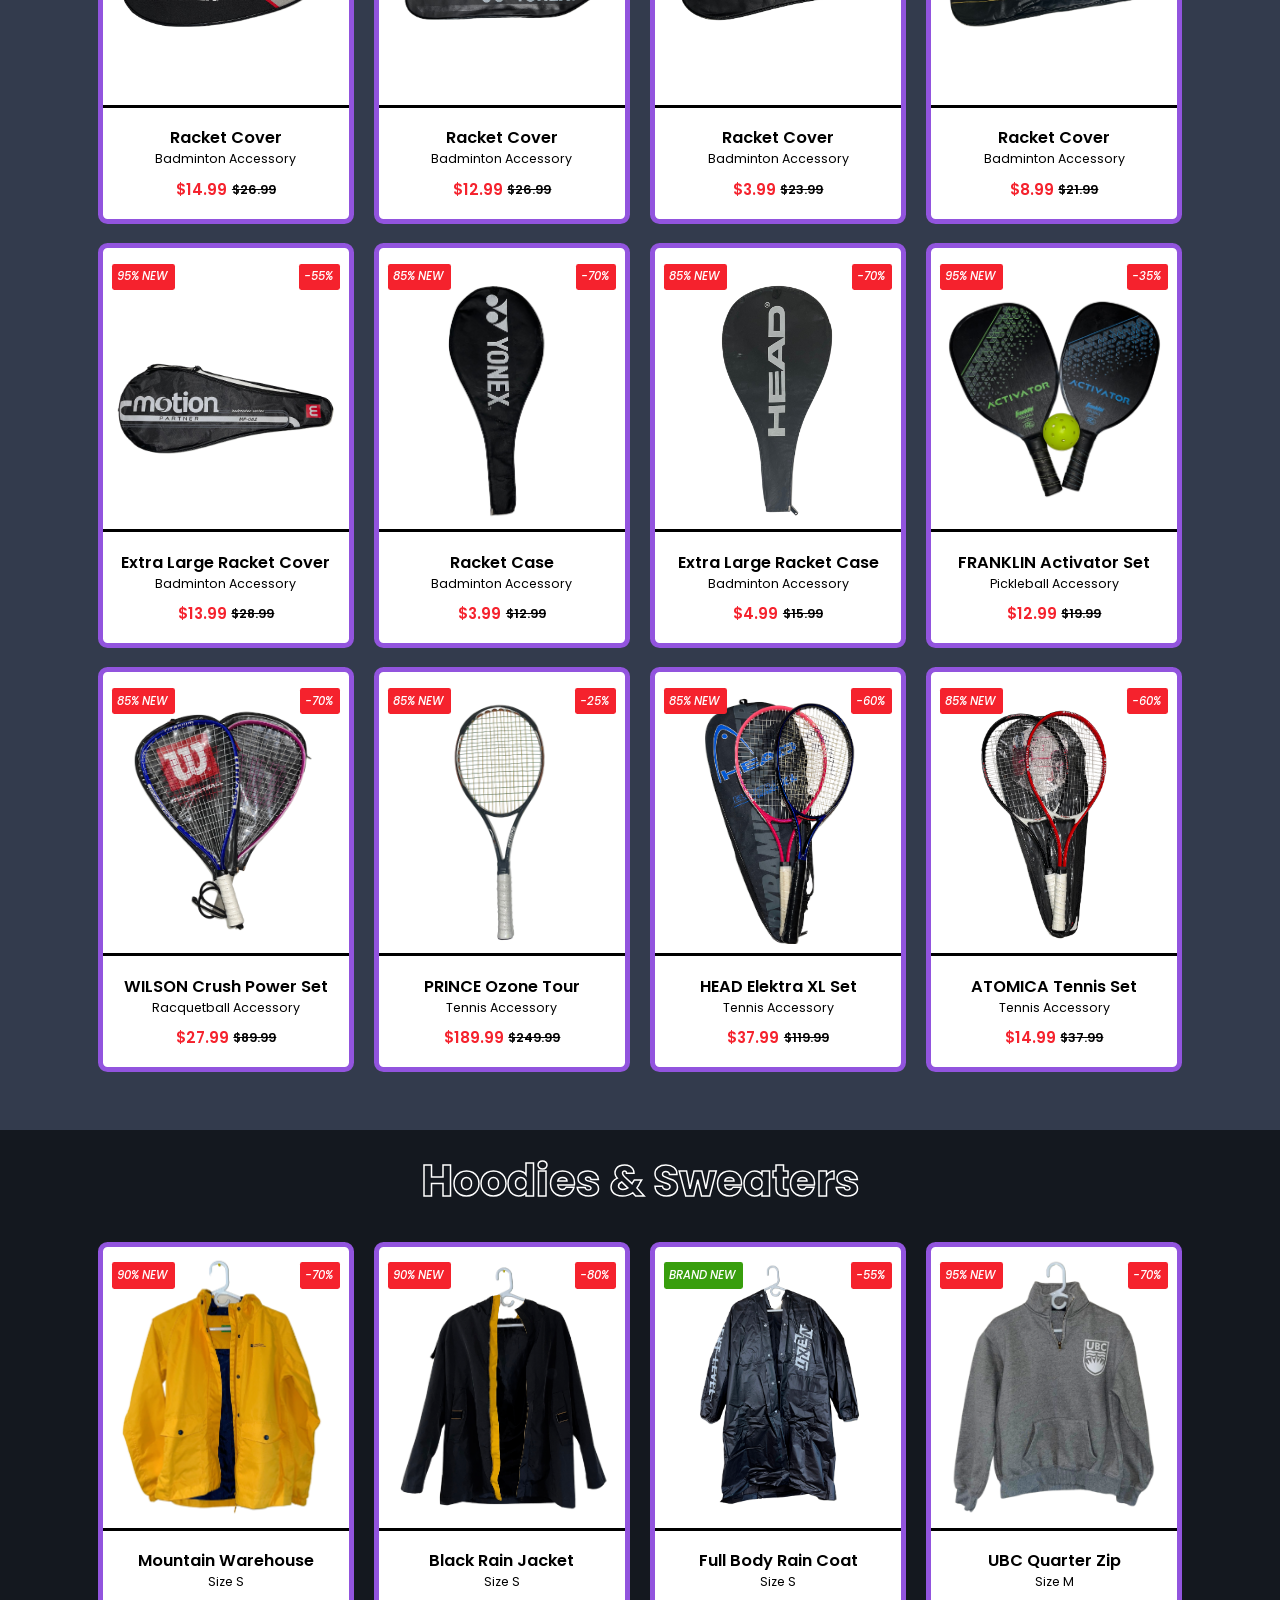
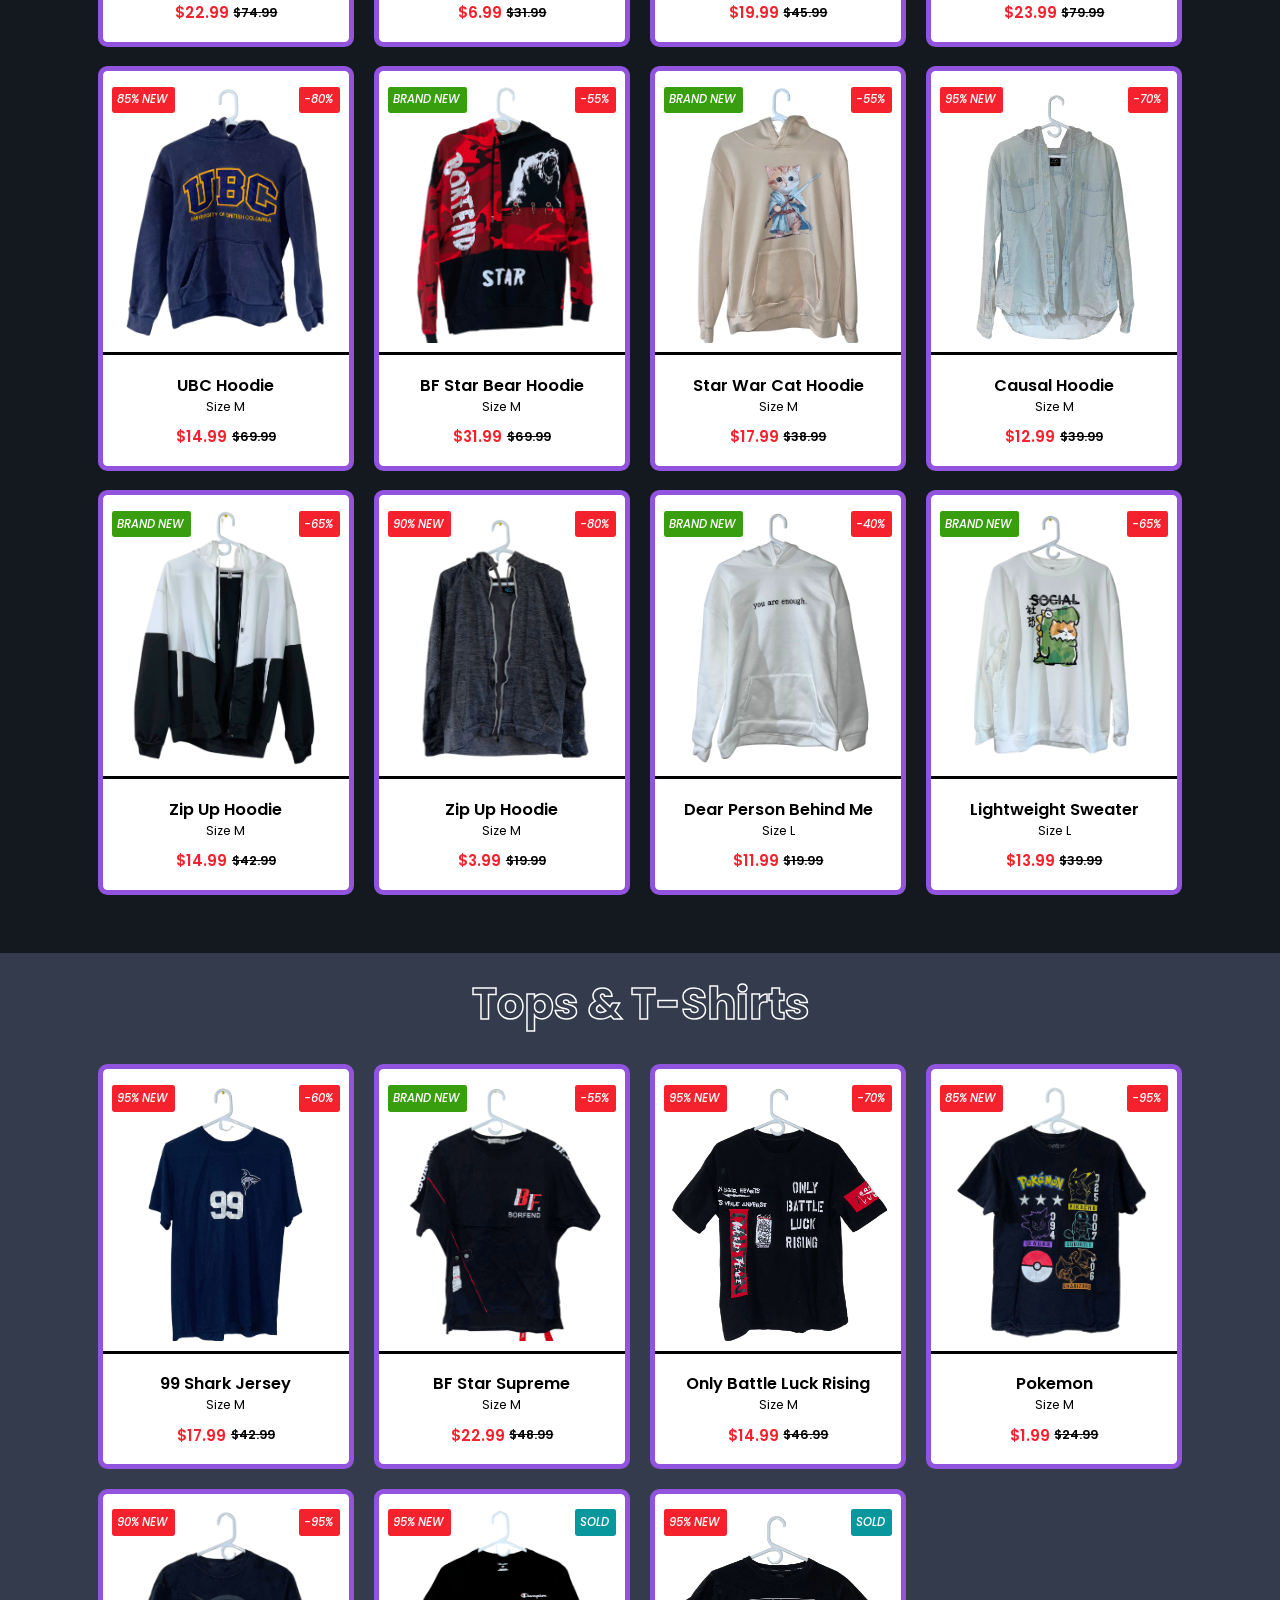
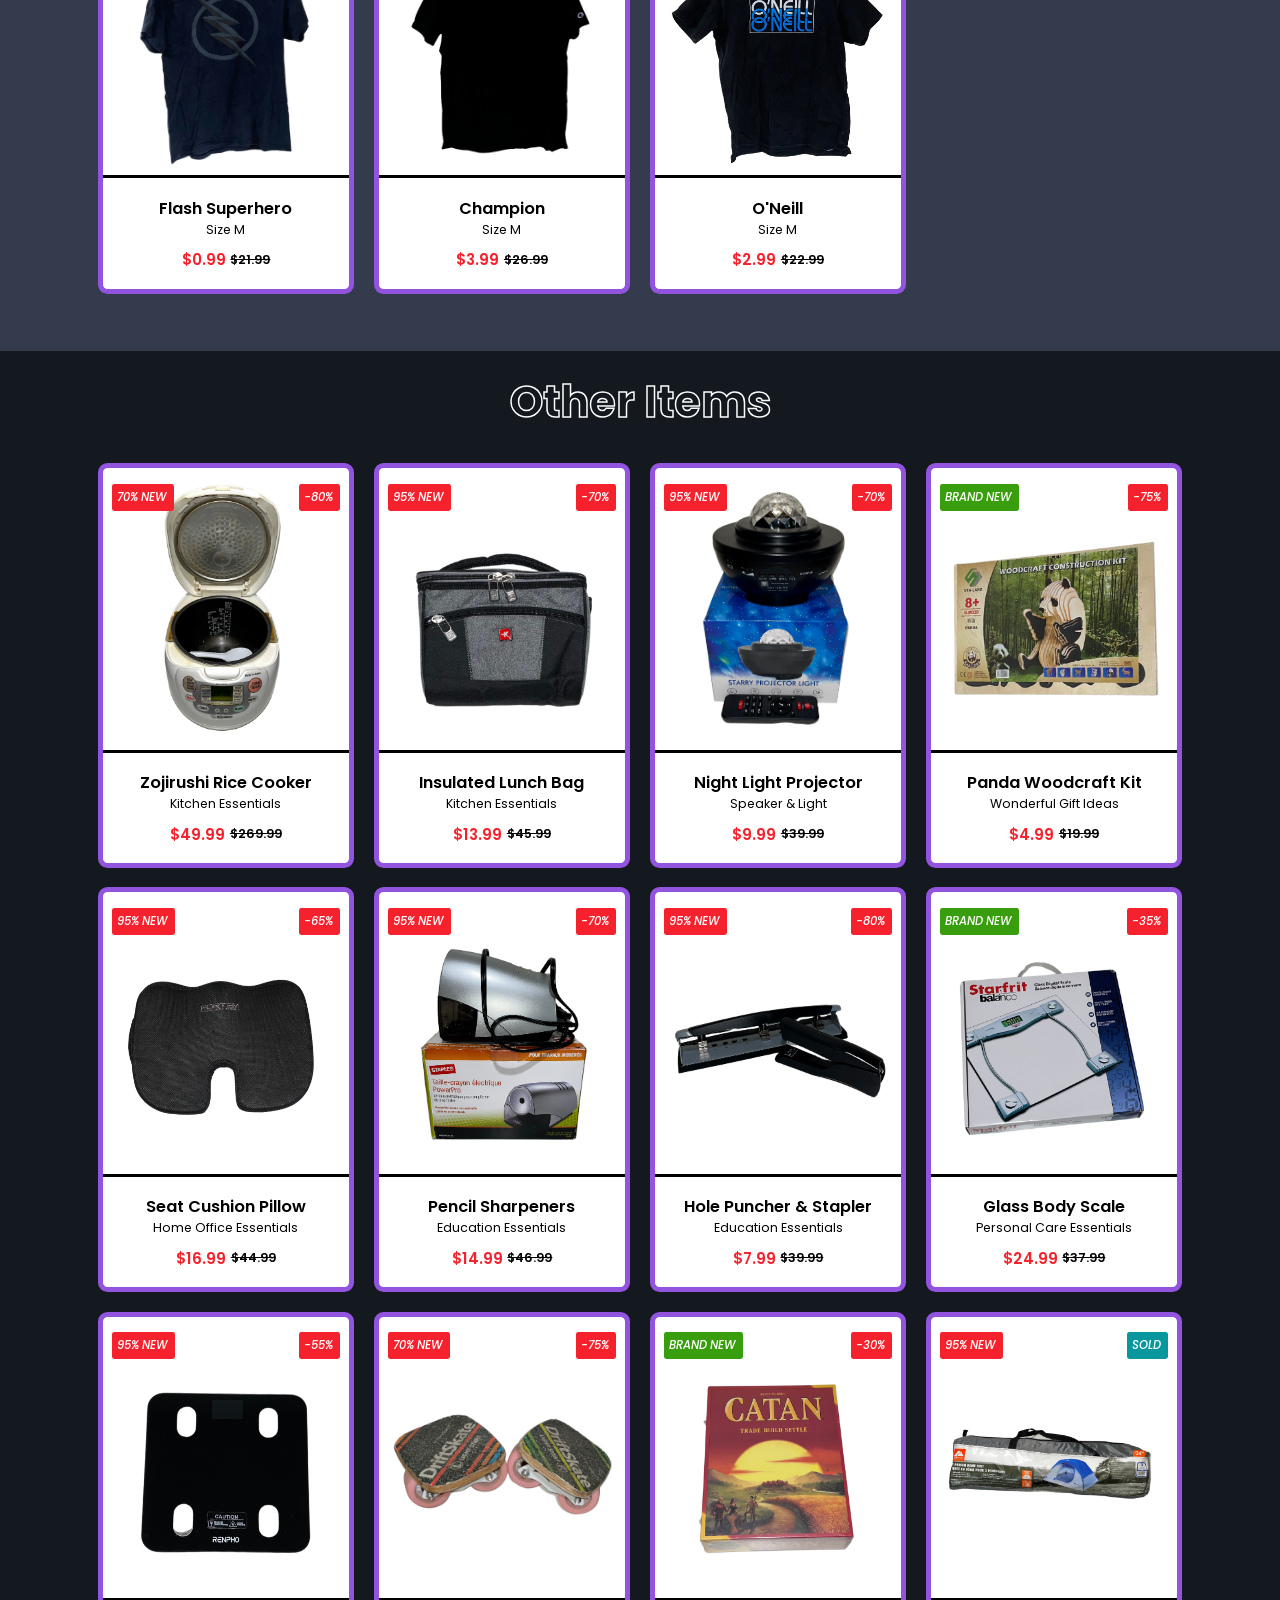
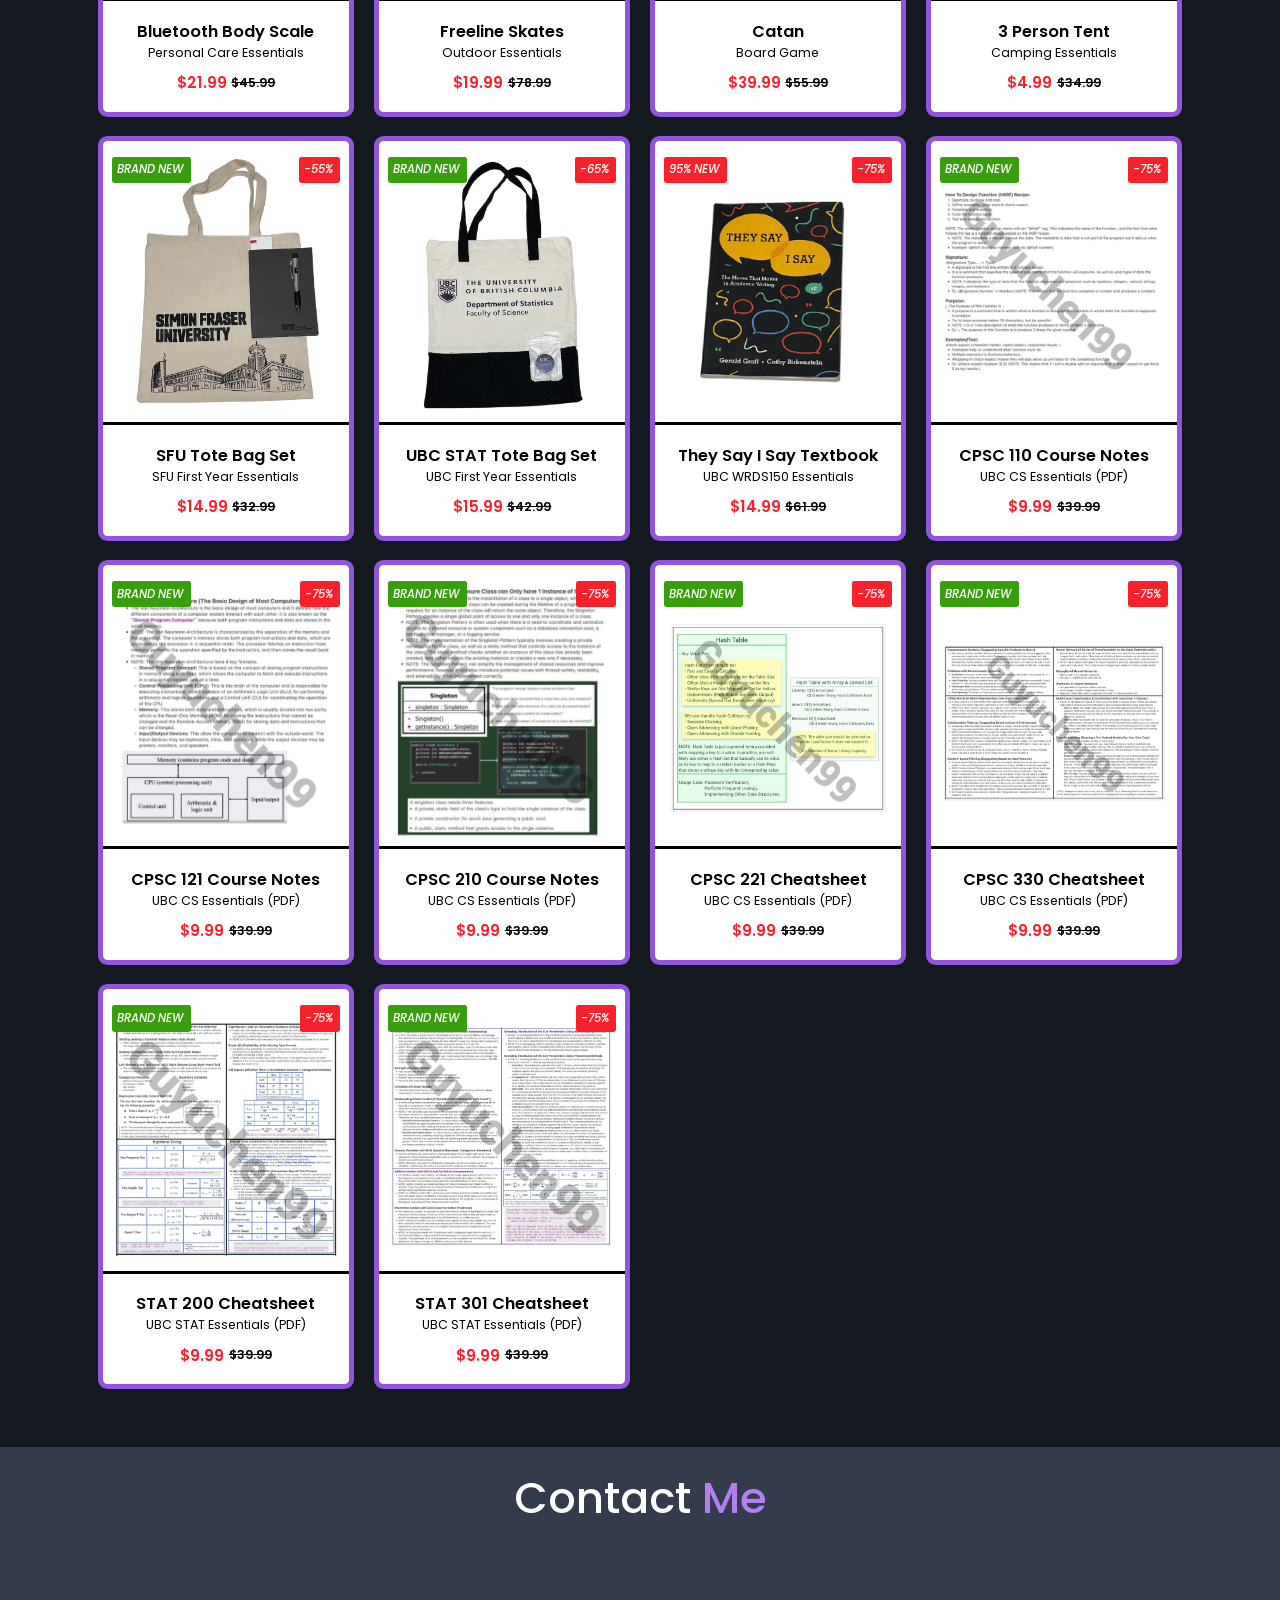
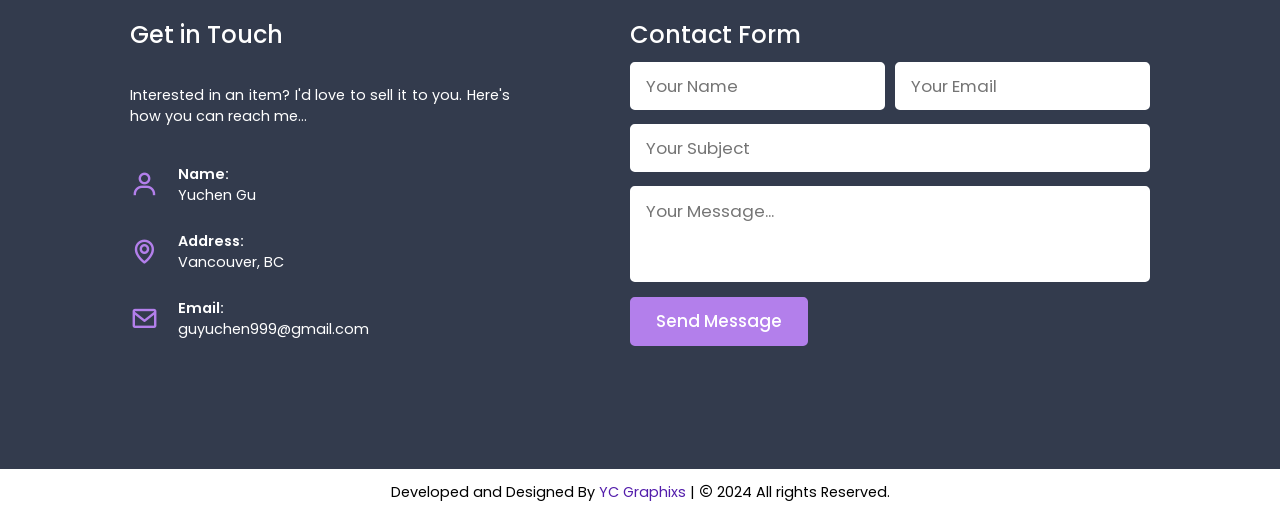
==== commit f60df480: "Add files via upload" ====
--- a/index.html
+++ b/index.html
@@ -14,6 +14,7 @@
 </head> 
 
 <body>
+
     <!-- Header Section -->
     <header class="header main-bg-color">
         <div class="header-content">
@@ -49,6 +50,7 @@
         <img id="home" src="images/Banner.png" alt="YC Thrift Banner">
     </header>
 
+
     <!--Featured Section-->
     <section class="featured main-bg-color" id="featured">
         <h2 class="section-title">Featured Items</h2>
@@ -255,6 +257,7 @@
         </div>
     </section>
 
+
     <!--Sports Section-->
     <section class="sports second-bg-color" id="sports">
         <h2 class="section-title">Sports Items</h2>
@@ -721,6 +724,7 @@
         </div>
     </section>
 
+
     <!--Sweaters Section-->
     <section class="sweaters main-bg-color" id="sweaters">
         <h2 class="section-title">Hoodies & Sweaters</h2>
@@ -959,6 +963,7 @@
         </div>
     </section>
 
+
     <!--TShirts Section -->
     <section class="tshirts second-bg-color" id="tshirts">
         <h2 class="section-title">Tops & T-Shirts</h2>
@@ -985,8 +990,8 @@
                 </div>
 
                 <div class="basic-item">
-                    <div class="new-tag">95% NEW</div>
-                    <div class="status-tag">-65%</div>
+                    <div class="brand-new-tag">BRAND NEW</div>
+                    <div class="status-tag">-55%</div>
                     <div class="basic-img-container">
                         <img class="front-back-img" src="images/shop-items/tshirts/BF_Star_Shirt_Front.png" alt="" data-back-view="images/shop-items/tshirts/BF_Star_Shirt_Back.png">
                     </div>
@@ -994,7 +999,7 @@
                         <div class="basic-item-title">BF Star Supreme</div>
                         <div class="basic-item-subtitle">Size M</div>
                         <div class="basic-item-price-container">
-                            <span class="discount-price">$16.99</span>
+                            <span class="discount-price">$22.99</span>
                             <span class="original-price">$48.99</span>
                         </div>
                         <a href="error.html" class="buy-icon">
@@ -1102,8 +1107,9 @@
         </div>
     </section>
 
-     <!--Others Section-->
-     <section class="others main-bg-color" id="others">
+
+    <!--Others Section-->
+    <section class="others main-bg-color" id="others">
         <h2 class="section-title">Other Items</h2>
         <div class="others-content">
             <div class="basic-items-container">
@@ -1530,6 +1536,7 @@
         </div>
     </section>
 
+    
     <!--Contact Section-->
     <section class="contact second-bg-color" id="contact">
         <h2 class="contact-title">Contact <span>Me</span></h2>
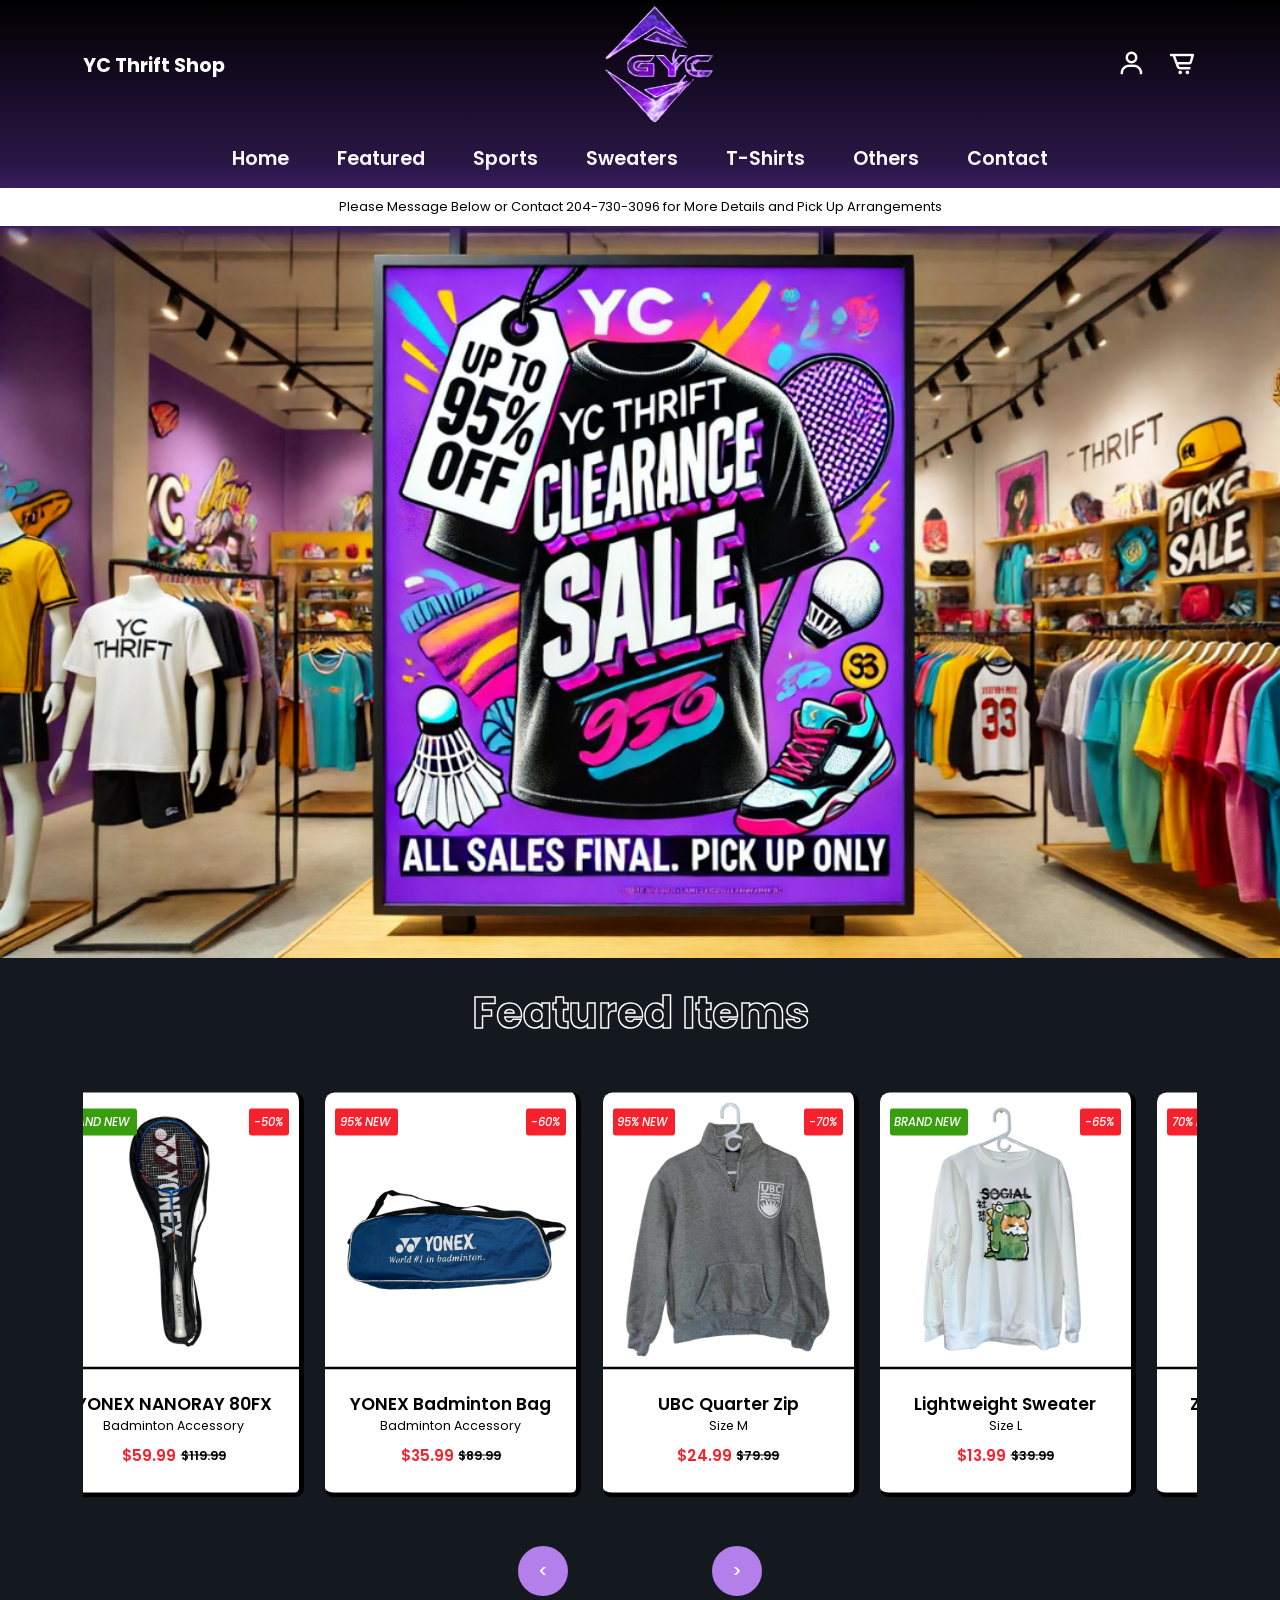
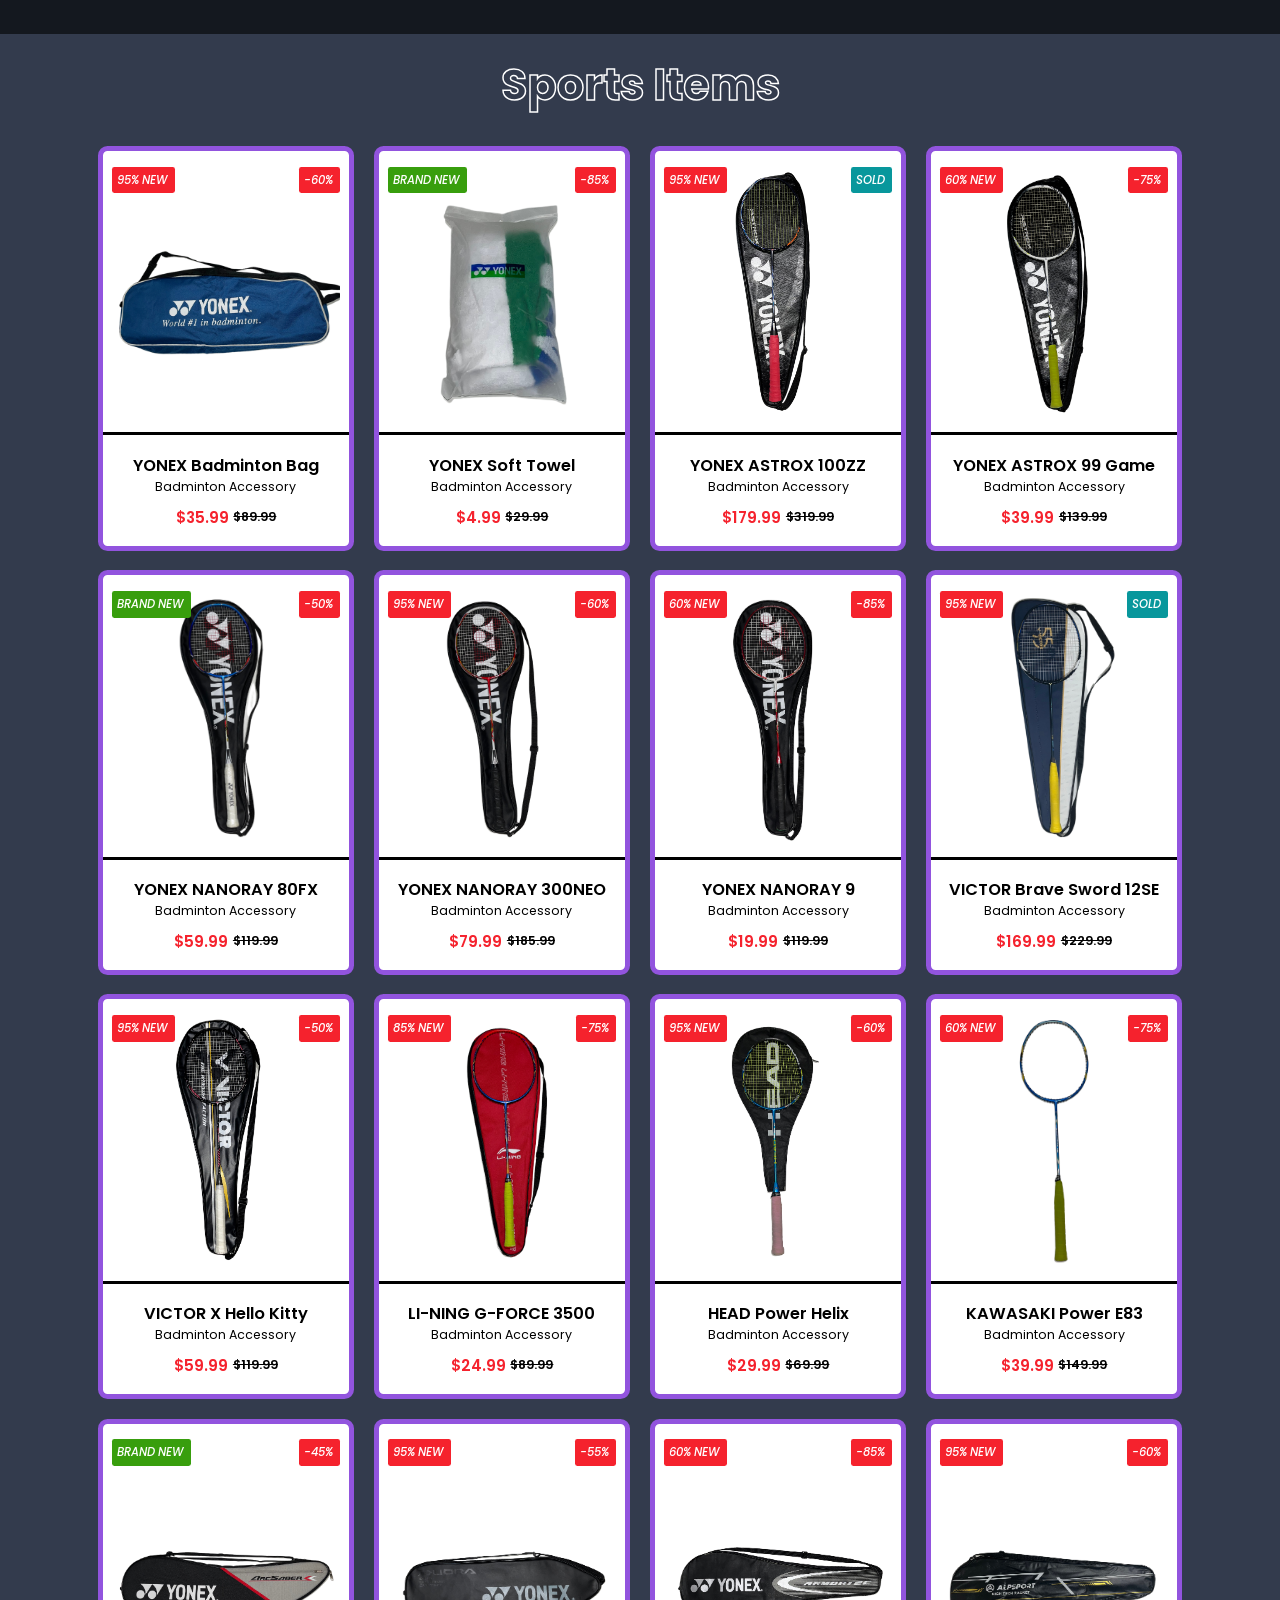
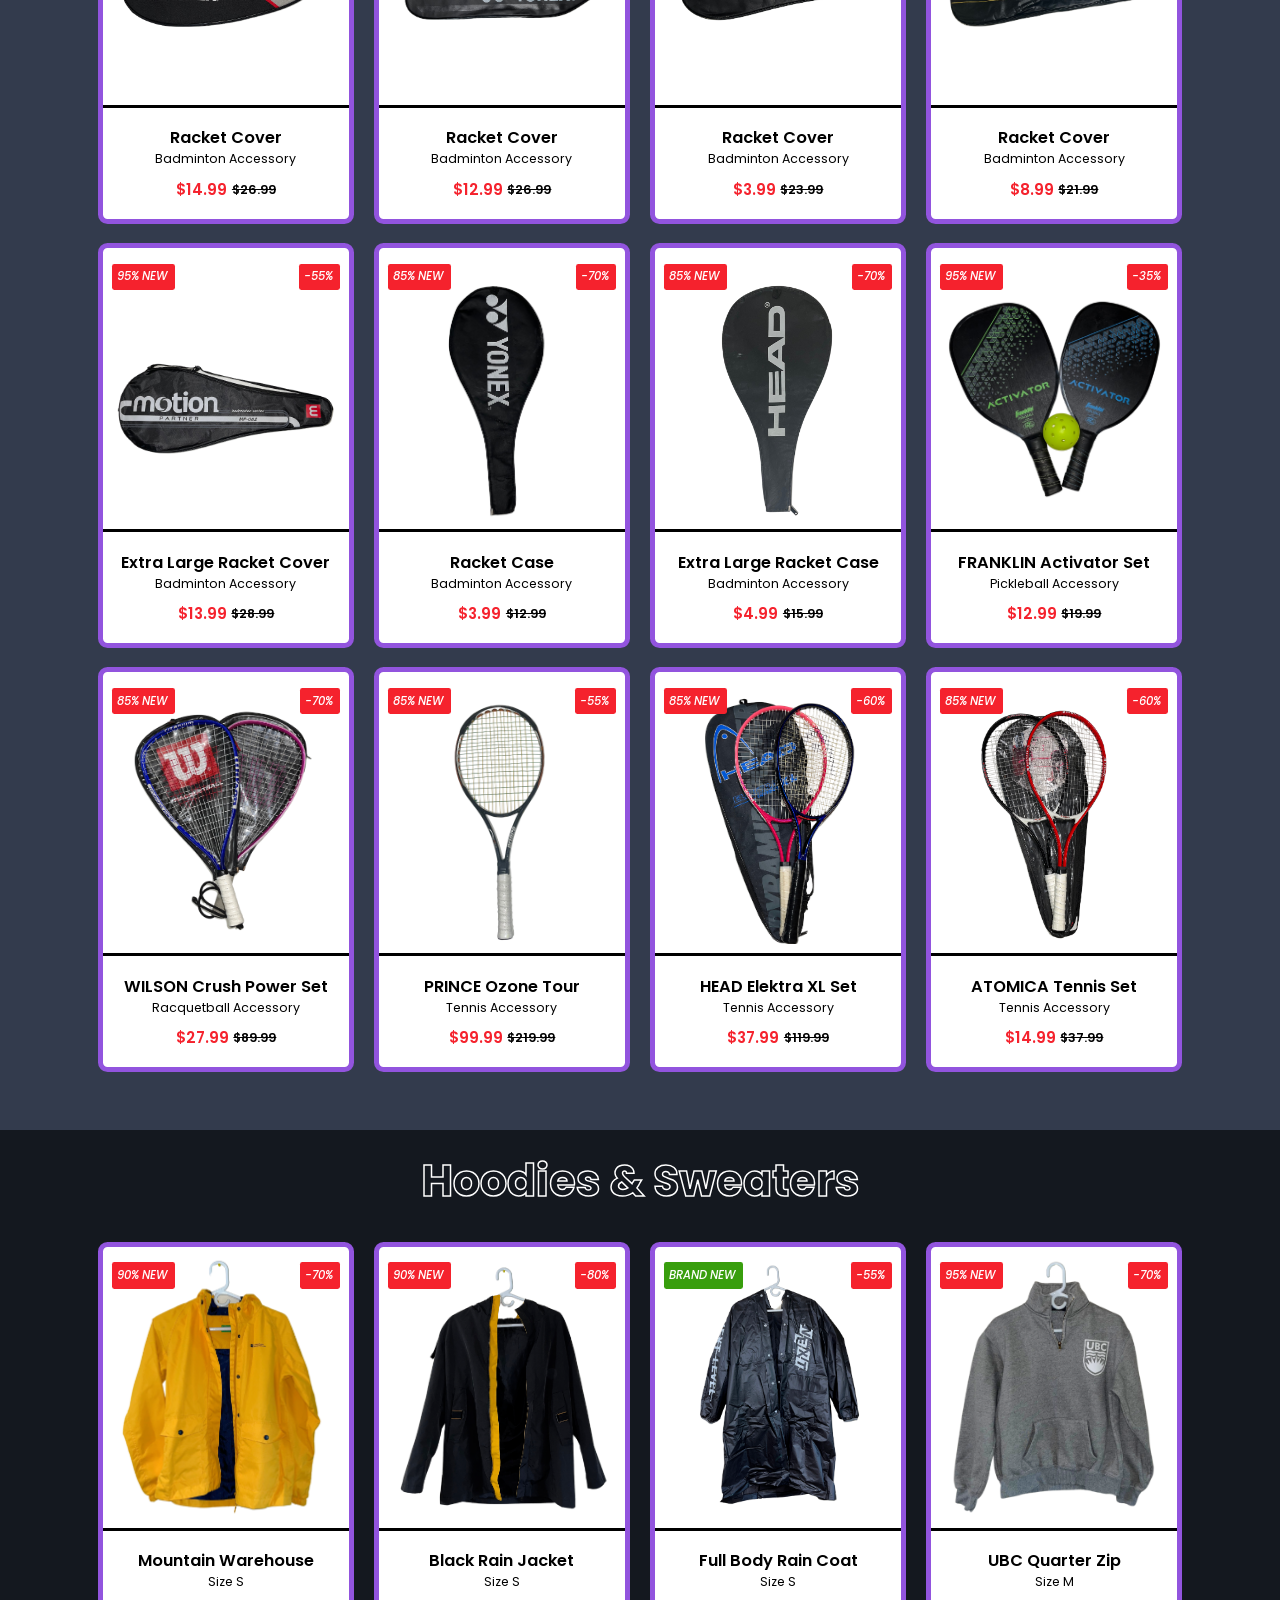
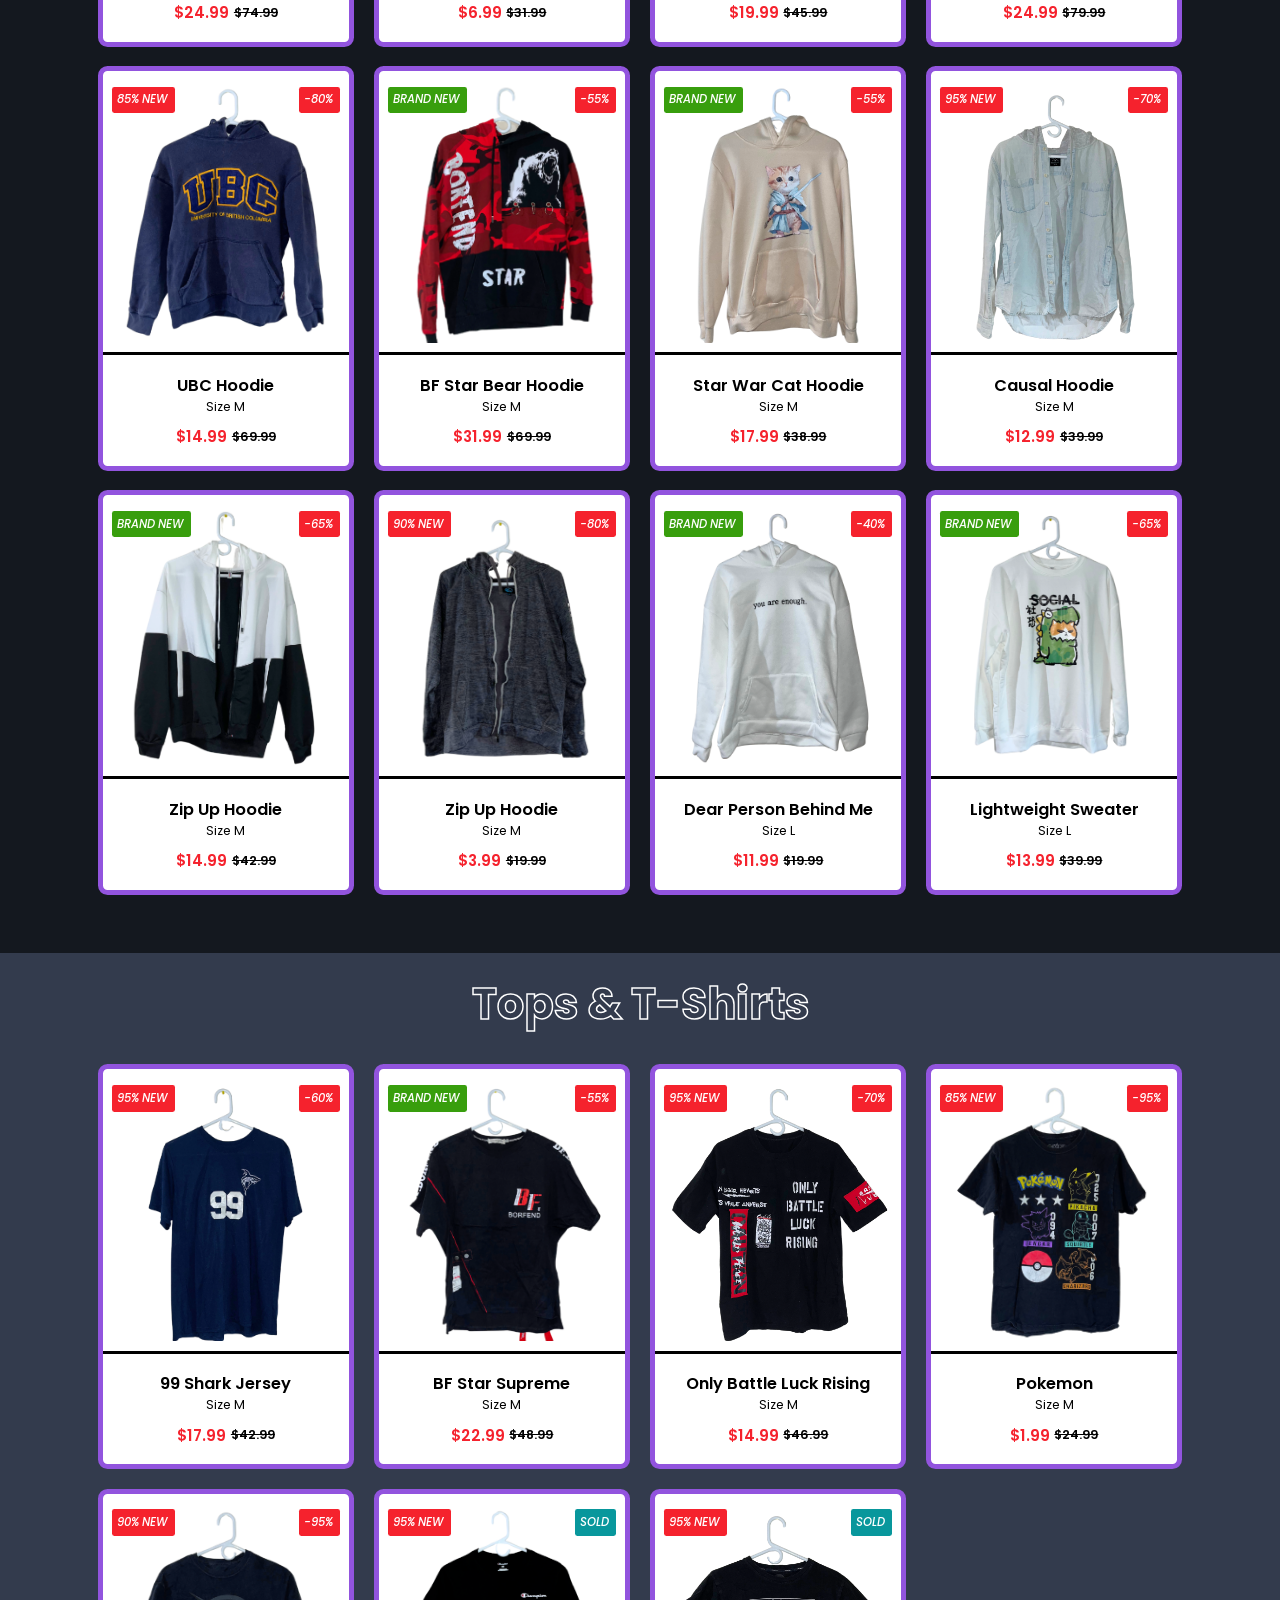
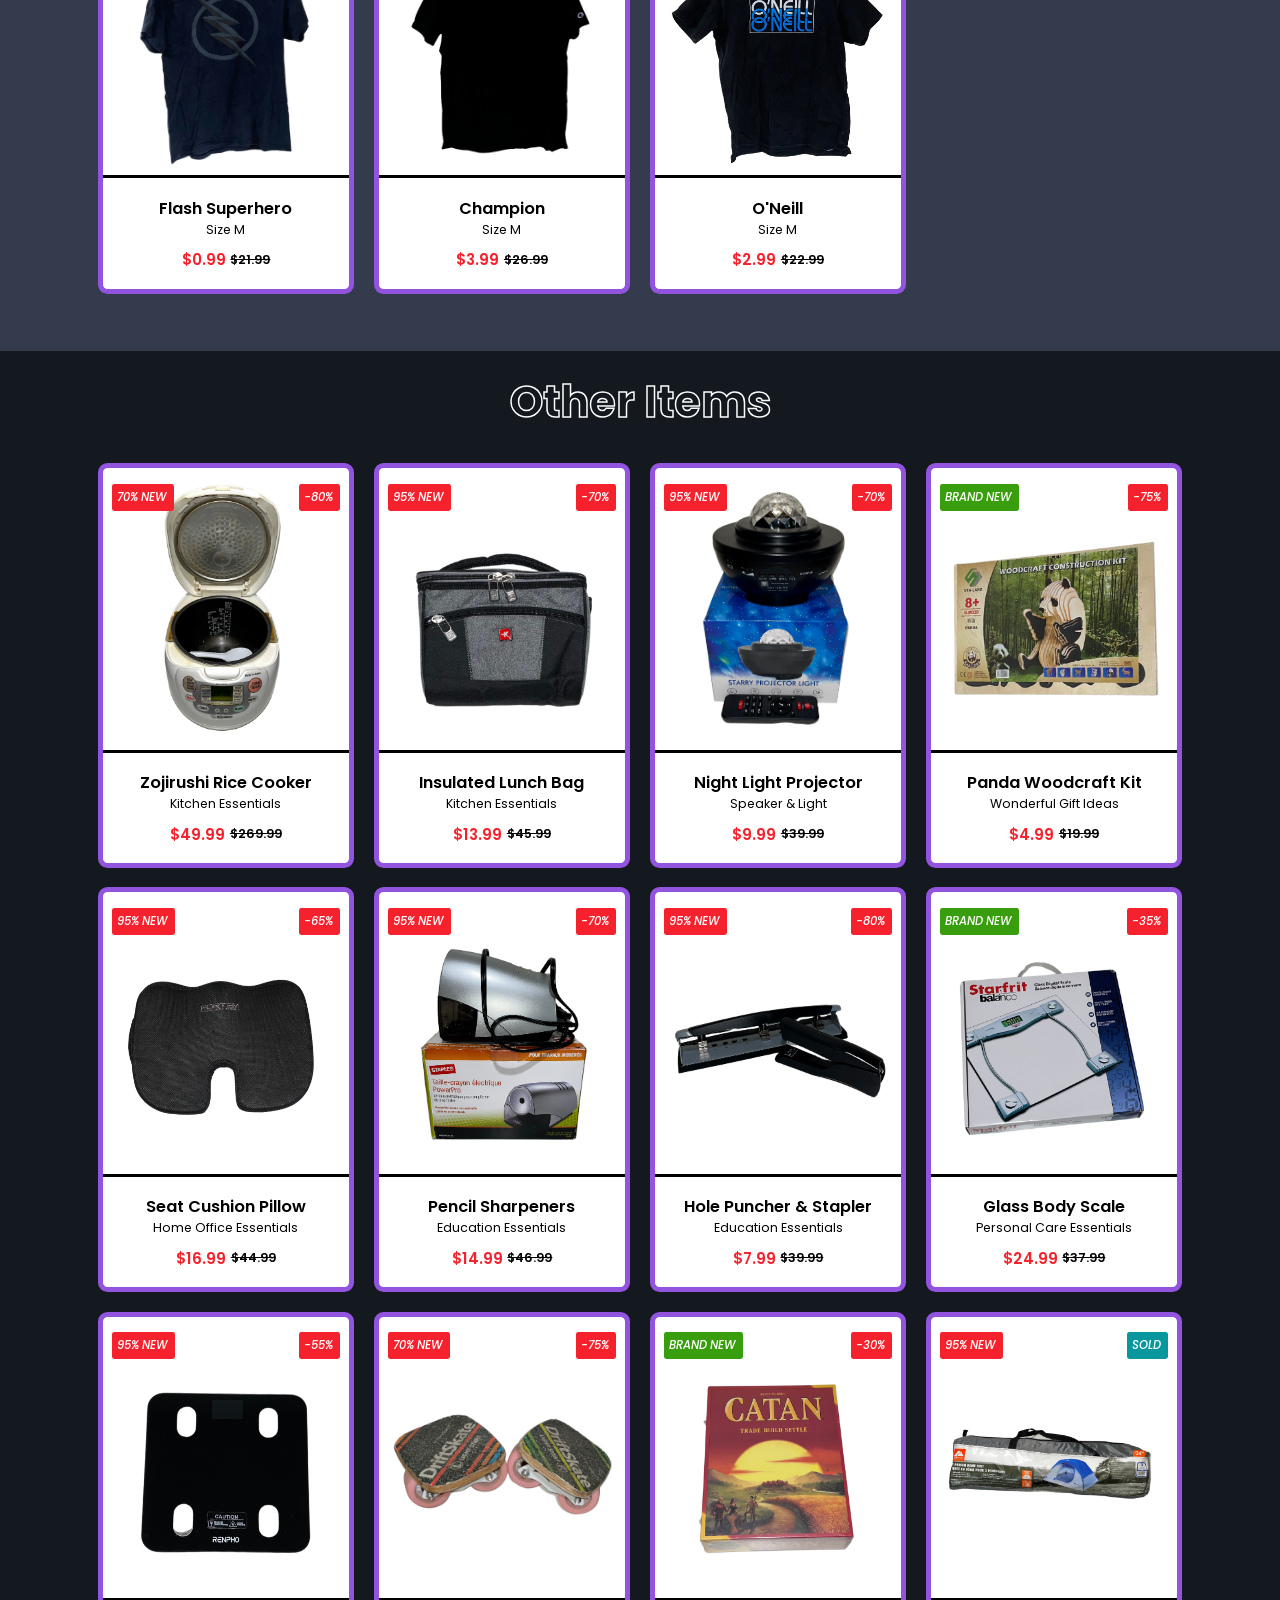
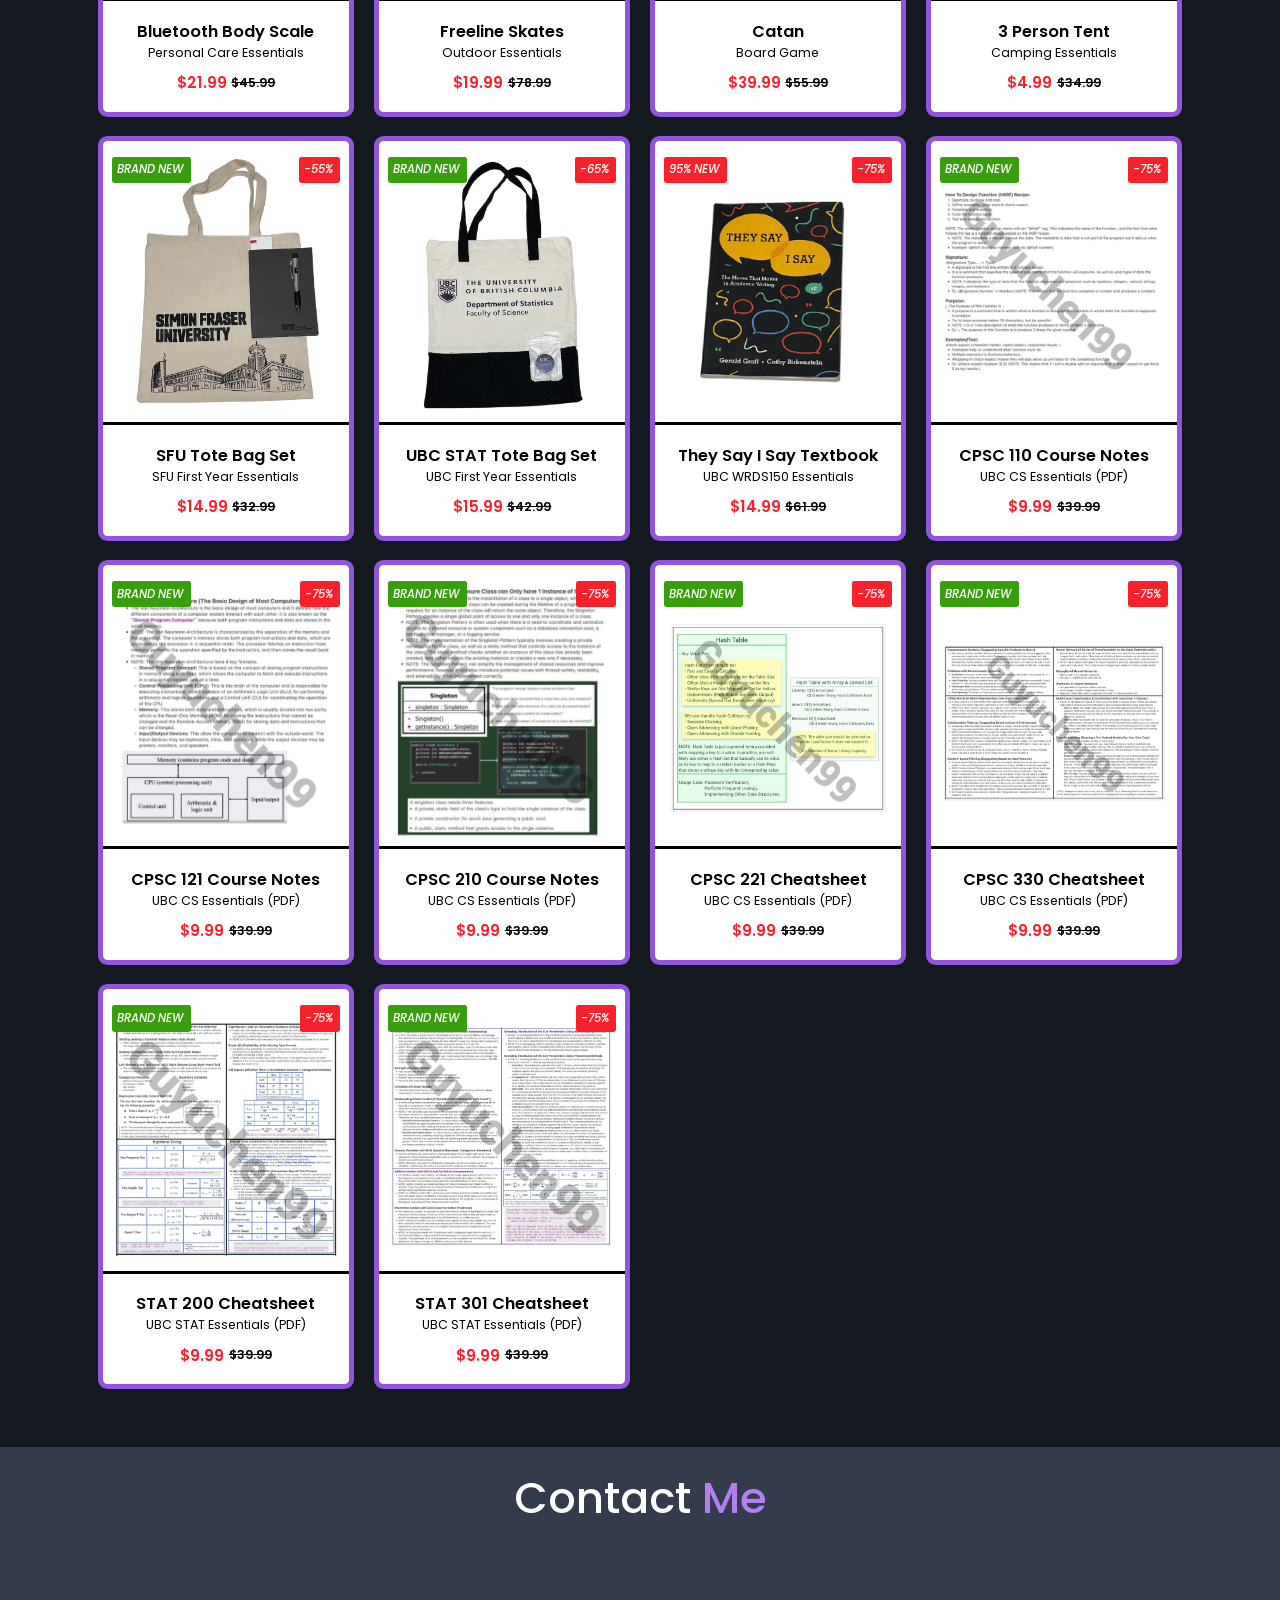
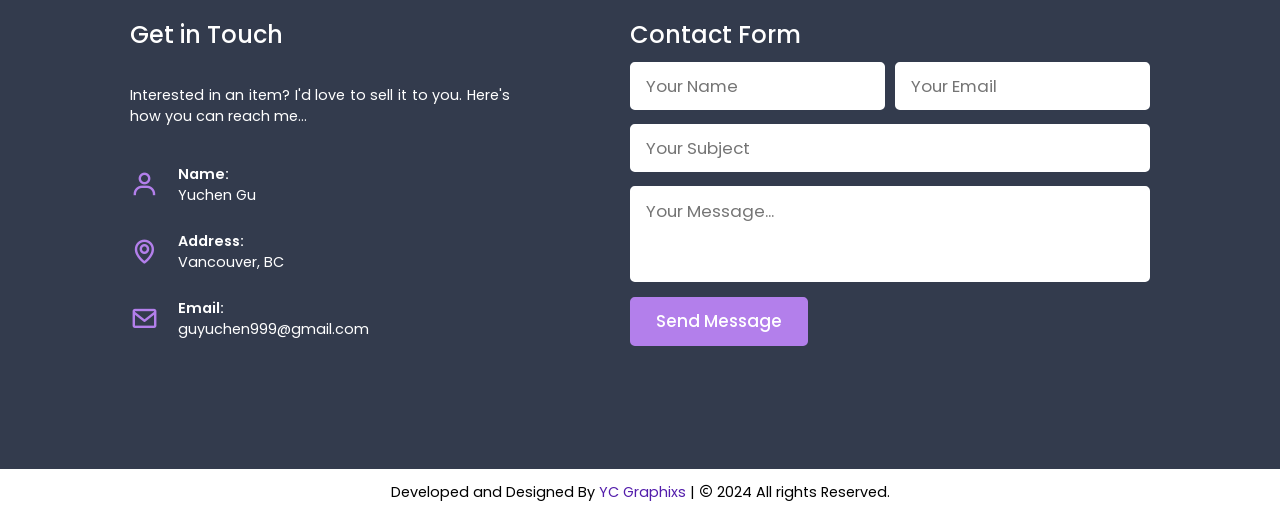
==== commit 1b1dc263: "Add files via upload" ====
--- a/index.html
+++ b/index.html
@@ -79,7 +79,7 @@
 
                     <div class="featured-item">
                         <div class="brand-new-tag">BRAND NEW</div>
-                        <div class="status-tag">-60%</div>
+                        <div class="status-tag">-50%</div>
                         <div class="featured-img-container">
                             <img src="images/shop-items/sports/NANORAY80FX.png" alt="">
                         </div>
@@ -87,7 +87,7 @@
                             <div class="featured-item-title">YONEX NANORAY 80FX</div>
                             <div class="featured-item-subtitle">Badminton Accessory</div>
                             <div class="featured-item-price-container">
-                                <span class="discount-price">$49.99</span>
+                                <span class="discount-price">$59.99</span>
                                 <span class="original-price">$119.99</span>
                             </div>
                             <a href="error.html" class="buy-icon">
@@ -125,7 +125,7 @@
                             <div class="featured-item-title">UBC Quarter Zip</div>
                             <div class="featured-item-subtitle">Size M</div>
                             <div class="featured-item-price-container">
-                                <span class="discount-price">$23.99</span>
+                                <span class="discount-price">$24.99</span>
                                 <span class="original-price">$79.99</span>
                             </div>
                             <a href="error.html" class="buy-icon">
@@ -323,7 +323,7 @@
 
                 <div class="basic-item">
                     <div class="new-tag">60% NEW</div>
-                    <div class="status-tag"">-80%</div>
+                    <div class="status-tag"">-75%</div>
                     <div class="basic-img-container">
                         <img src="images/shop-items/sports/ASTROX99GAME.png" alt="">
                     </div>
@@ -331,7 +331,7 @@
                         <div class="basic-item-title">YONEX ASTROX 99 Game</div>
                         <div class="basic-item-subtitle">Badminton Accessory</div>
                         <div class="basic-item-price-container">
-                            <span class="discount-price">$29.99</span>
+                            <span class="discount-price">$39.99</span>
                             <span class="original-price">$139.99</span>
                         </div>
                         <a href="error.html" class="buy-icon">
@@ -342,7 +342,7 @@
 
                 <div class="basic-item">
                     <div class="brand-new-tag">BRAND NEW</div>
-                    <div class="status-tag">-60%</div>
+                    <div class="status-tag">-50%</div>
                     <div class="basic-img-container">
                         <img src="images/shop-items/sports/NANORAY80FX.png" alt="">
                     </div>
@@ -350,7 +350,7 @@
                         <div class="basic-item-title">YONEX NANORAY 80FX</div>
                         <div class="basic-item-subtitle">Badminton Accessory</div>
                         <div class="basic-item-price-container">
-                            <span class="discount-price">$49.99</span>
+                            <span class="discount-price">$59.99</span>
                             <span class="original-price">$119.99</span>
                         </div>
                         <a href="error.html" class="buy-icon">
@@ -475,7 +475,7 @@
 
                 <div class="basic-item">
                     <div class="new-tag">60% NEW</div>
-                    <div class="status-tag">-90%</div>
+                    <div class="status-tag">-75%</div>
                     <div class="basic-img-container">
                         <img src="images/shop-items/sports/KawasakiE83.png" alt="">
                     </div>
@@ -483,7 +483,7 @@
                         <div class="basic-item-title">KAWASAKI Power E83</div>
                         <div class="basic-item-subtitle">Badminton Accessory</div>
                         <div class="basic-item-price-container">
-                            <span class="discount-price">$19.99</span>
+                            <span class="discount-price">$39.99</span>
                             <span class="original-price">$149.99</span>
                         </div>
                         <a href="error.html" class="buy-icon">
@@ -665,7 +665,7 @@
 
                 <div class="basic-item">
                     <div class="new-tag">85% NEW</div>
-                    <div class="status-tag">-25%</div>
+                    <div class="status-tag">-55%</div>
                     <div class="basic-img-container">
                         <img src="images/shop-items/sports/Ozone_Tour.png" alt="">
                     </div>
@@ -673,8 +673,8 @@
                         <div class="basic-item-title">PRINCE Ozone Tour</div>
                         <div class="basic-item-subtitle">Tennis Accessory</div>
                         <div class="basic-item-price-container">
-                            <span class="discount-price">$189.99</span>
-                            <span class="original-price">$249.99</span>
+                            <span class="discount-price">$99.99</span>
+                            <span class="original-price">$219.99</span>
                         </div>
                         <a href="error.html" class="buy-icon">
                             <i class="bx bx-cart-alt"></i>
@@ -741,7 +741,7 @@
                         <div class="basic-item-title">Mountain Warehouse</div>
                         <div class="basic-item-subtitle">Size S</div>
                         <div class="basic-item-price-container">
-                            <span class="discount-price">$22.99</span>
+                            <span class="discount-price">$24.99</span>
                             <span class="original-price">$74.99</span>
                         </div>
                         <a href="error.html" class="buy-icon">
@@ -798,7 +798,7 @@
                         <div class="basic-item-title">UBC Quarter Zip</div>
                         <div class="basic-item-subtitle">Size M</div>
                         <div class="basic-item-price-container">
-                            <span class="discount-price">$23.99</span>
+                            <span class="discount-price">$24.99</span>
                             <span class="original-price">$79.99</span>
                         </div>
                         <a href="error.html" class="buy-icon">
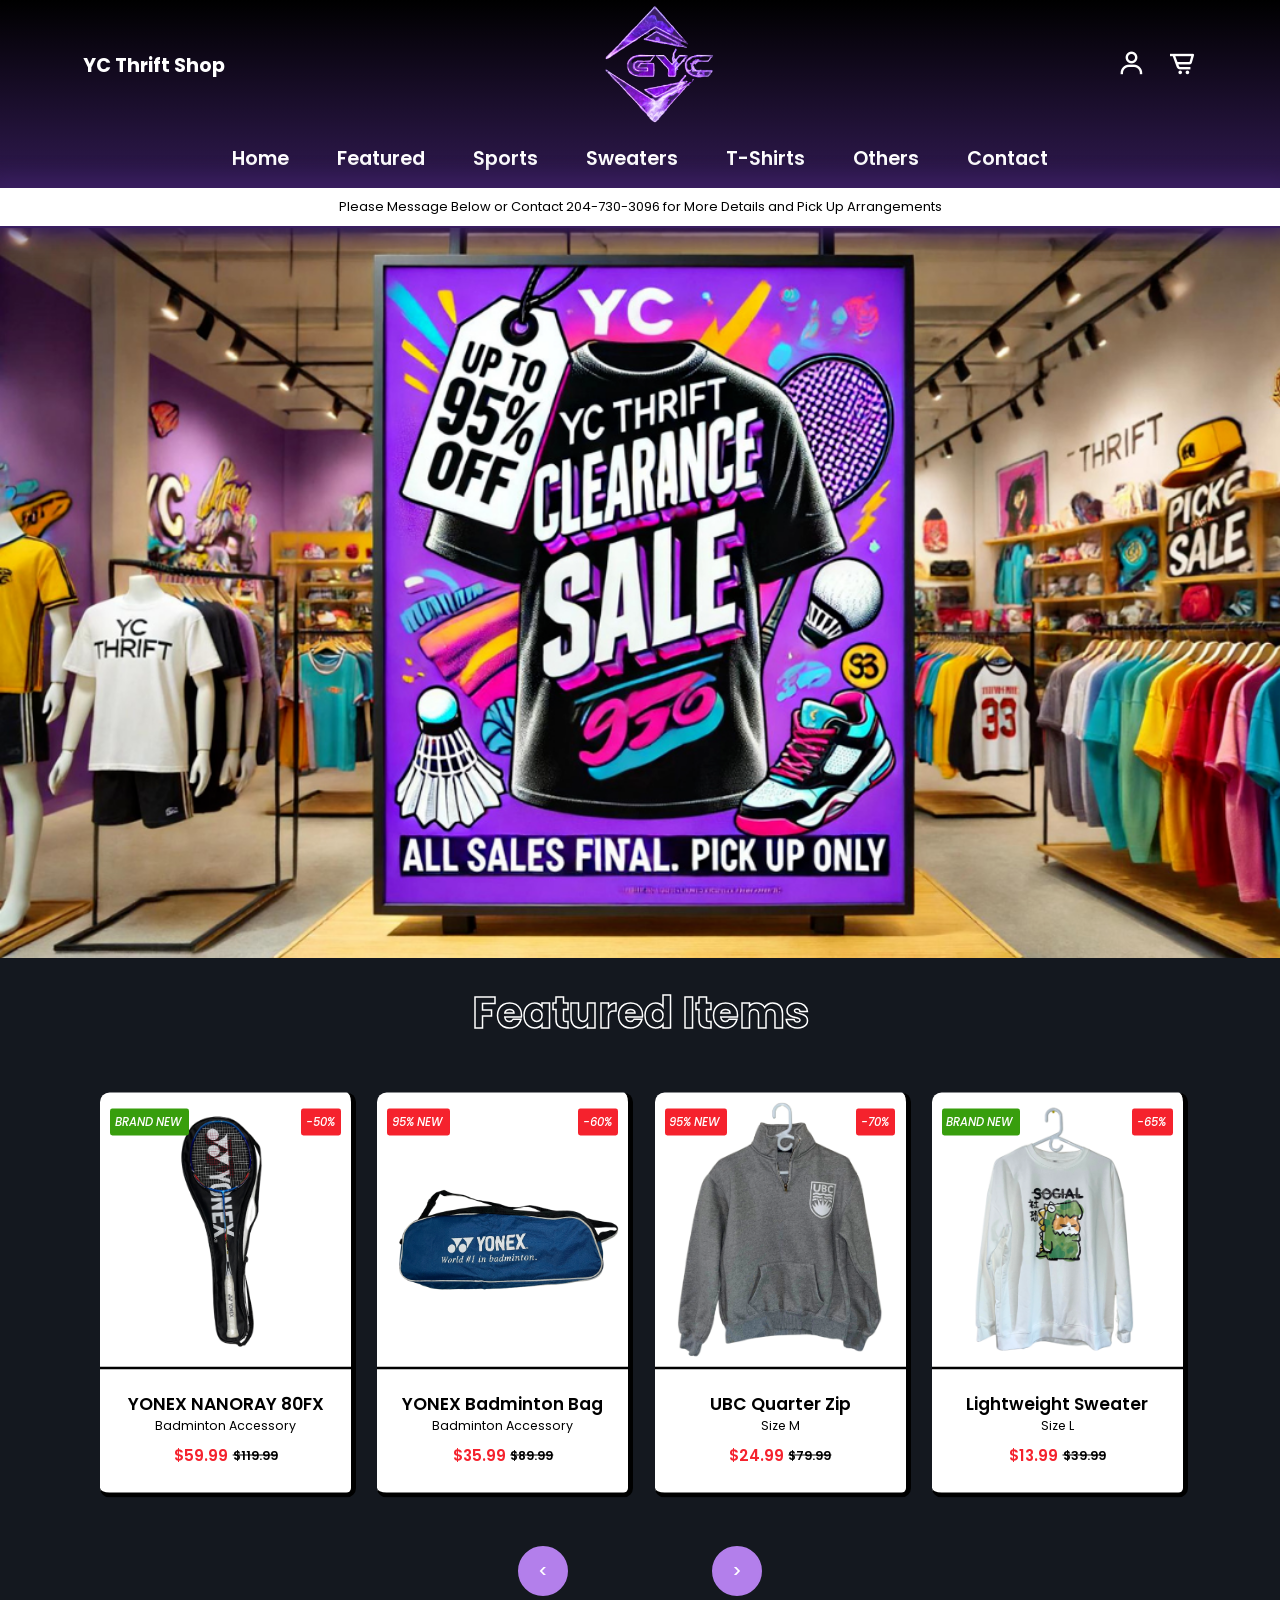
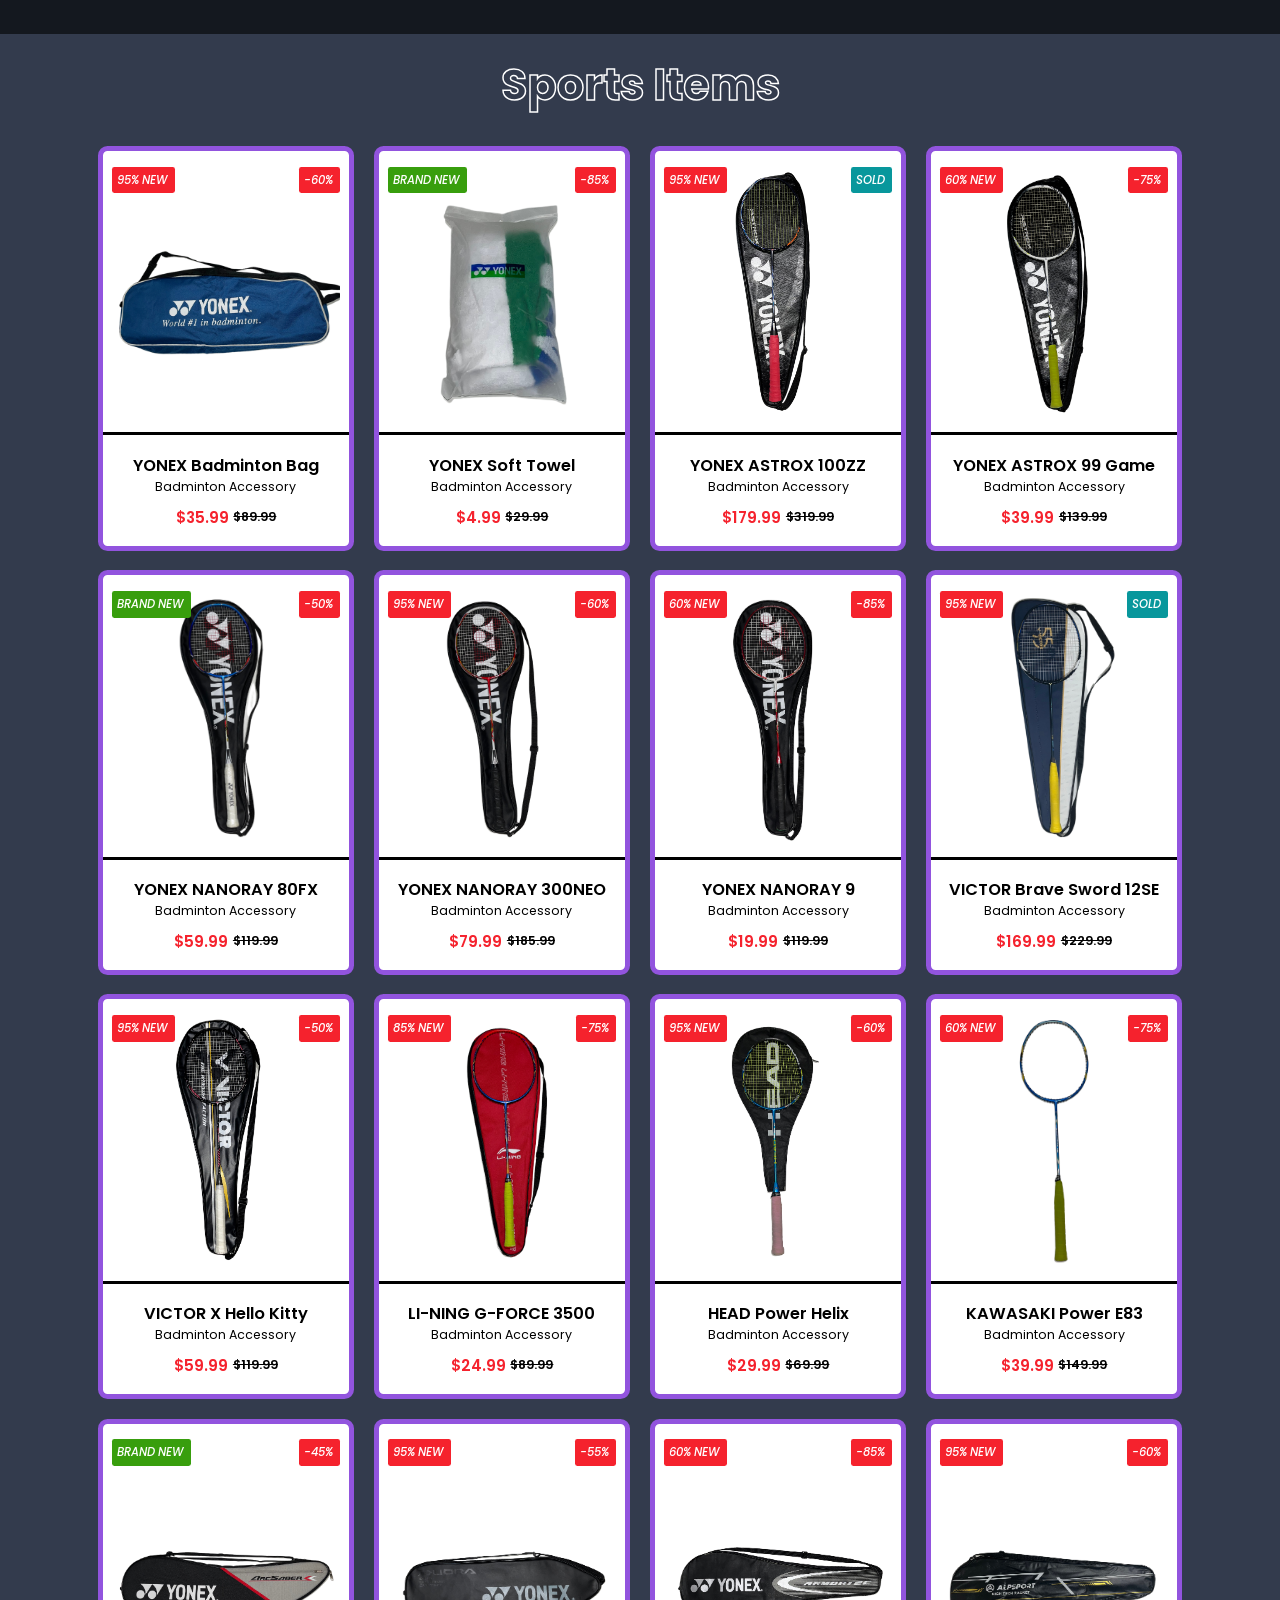
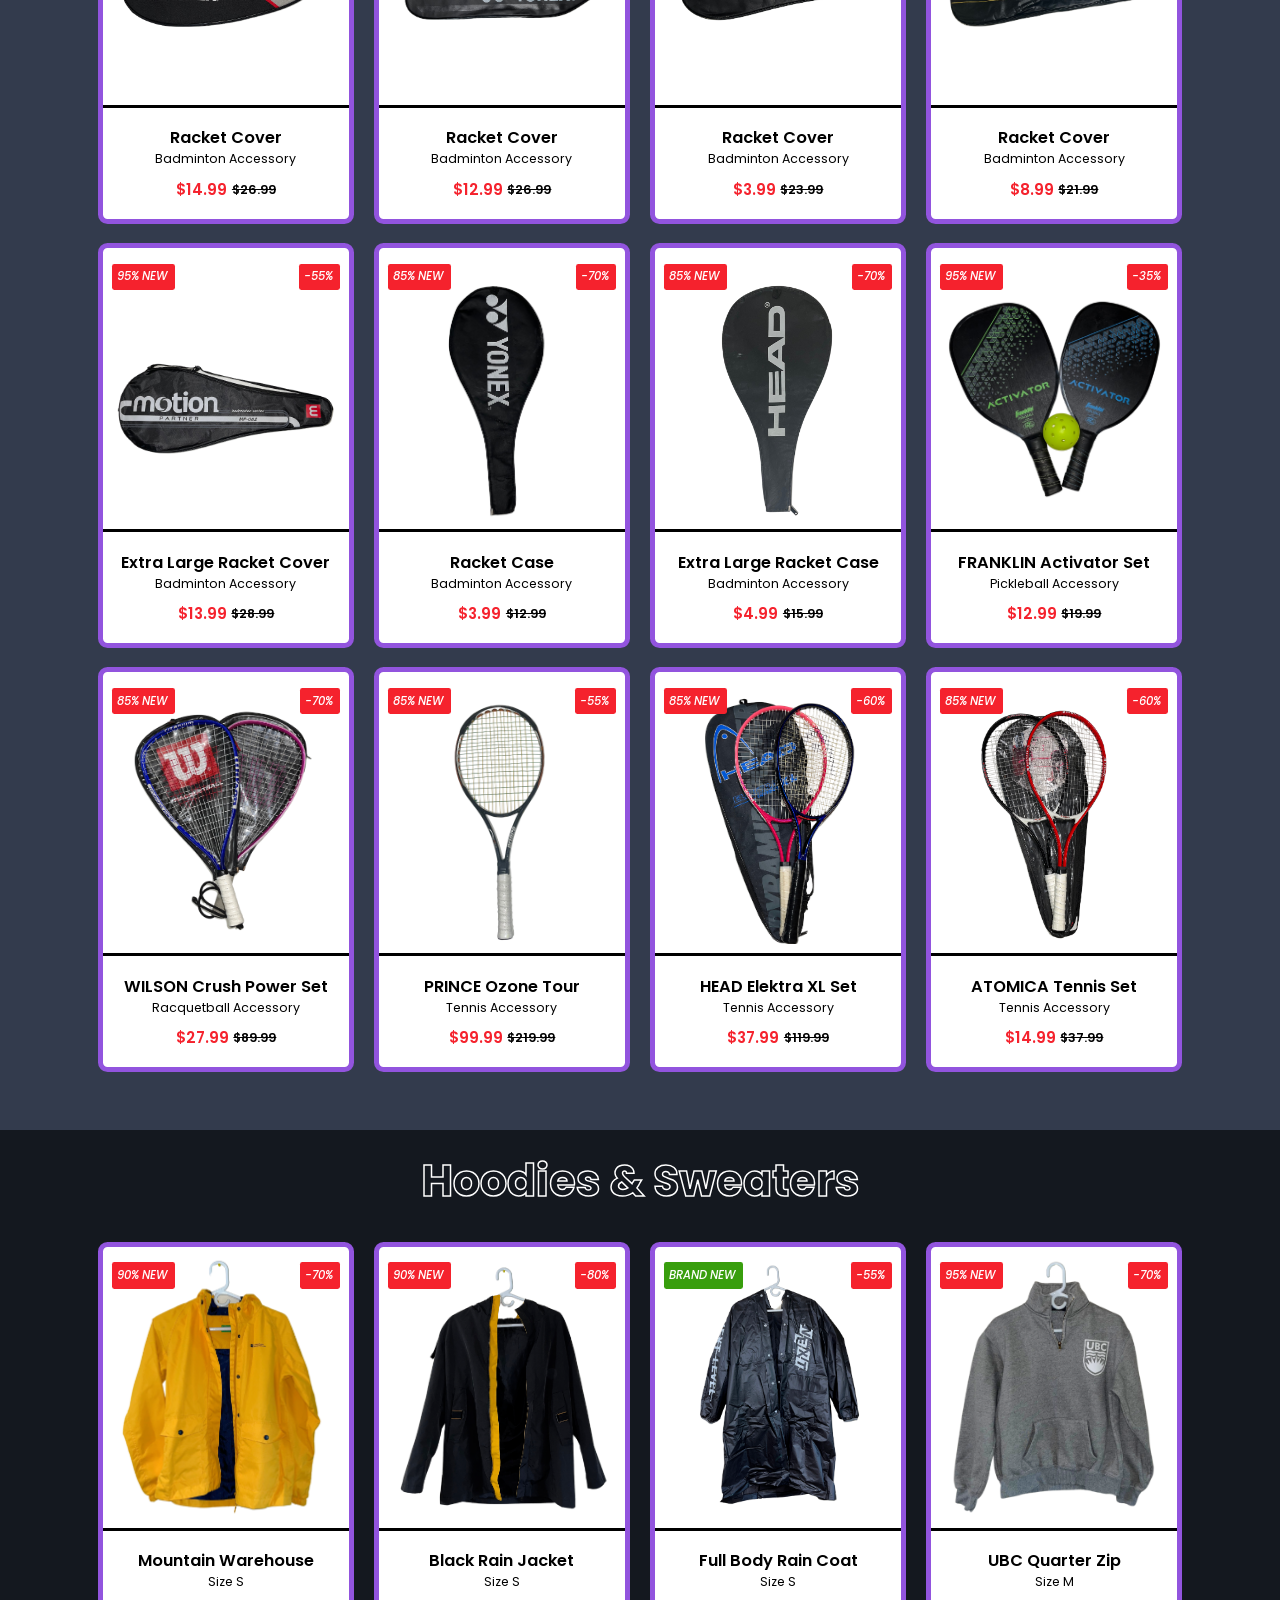
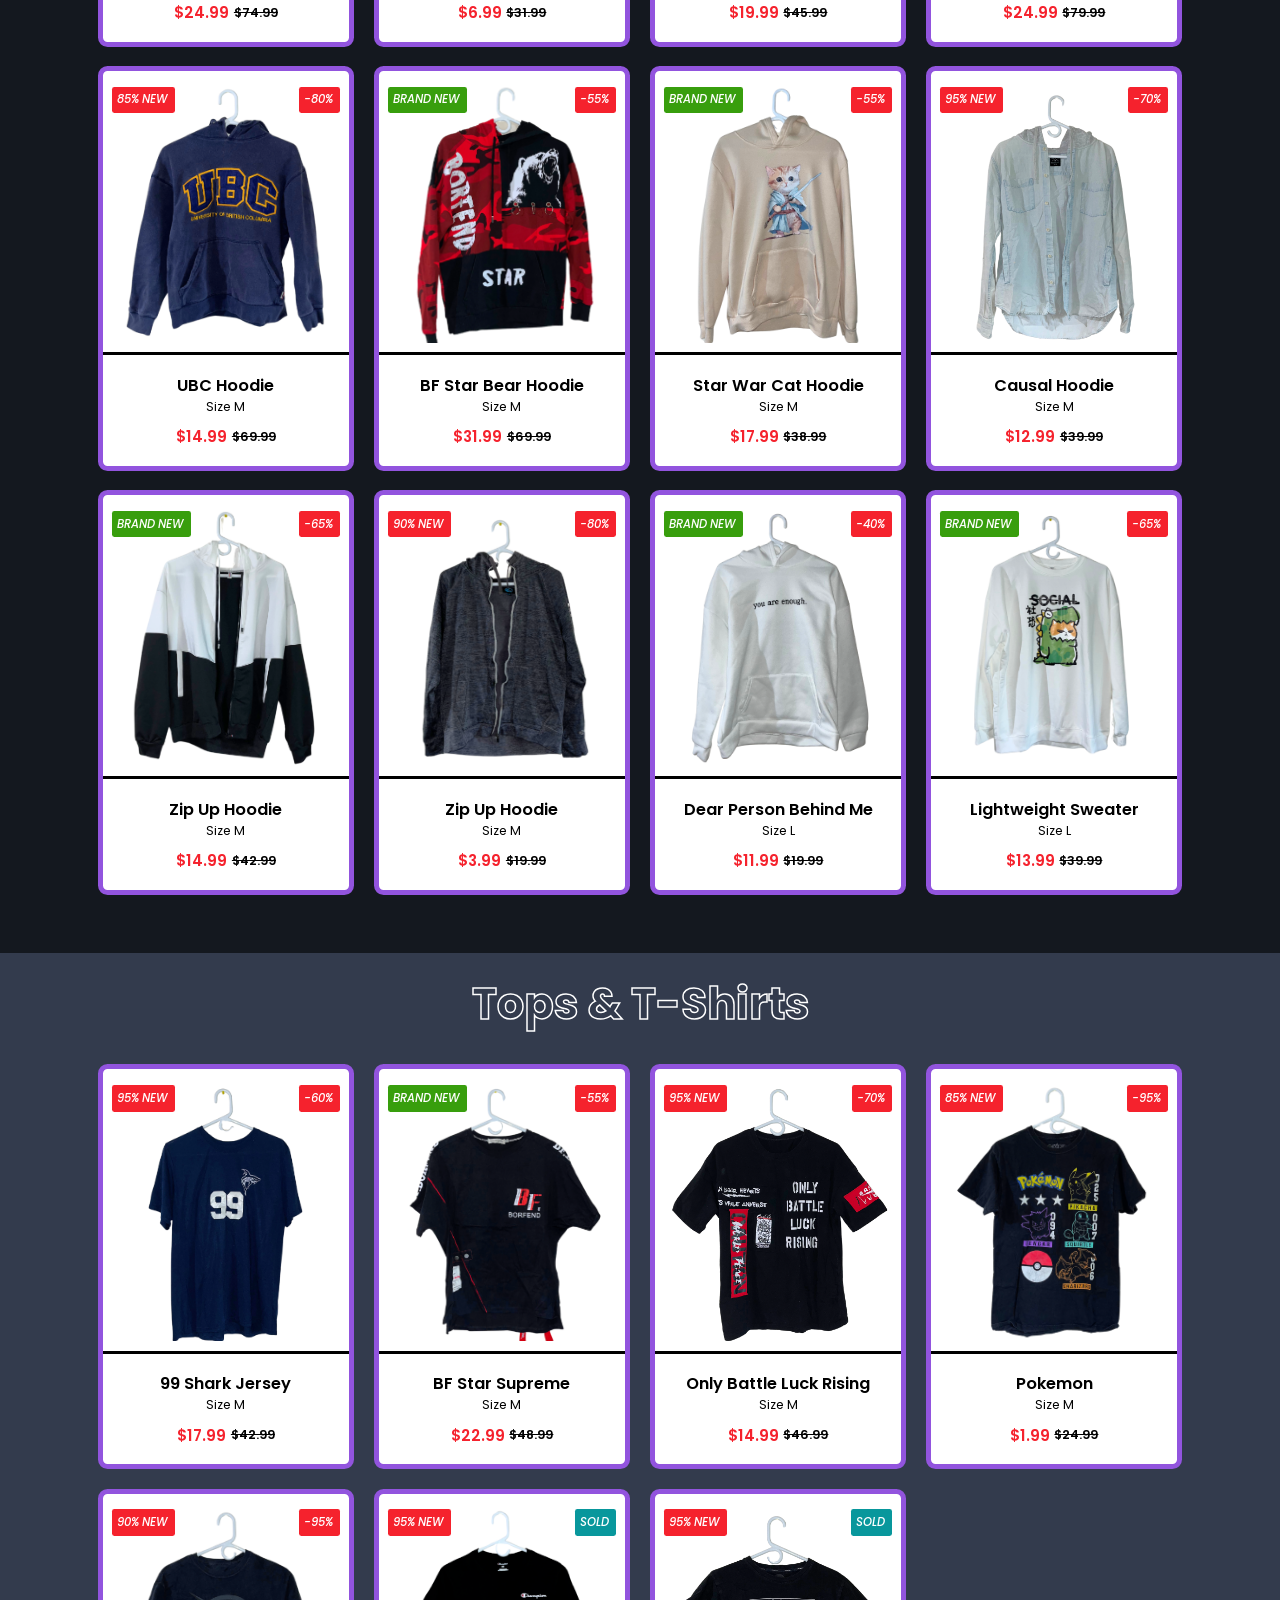
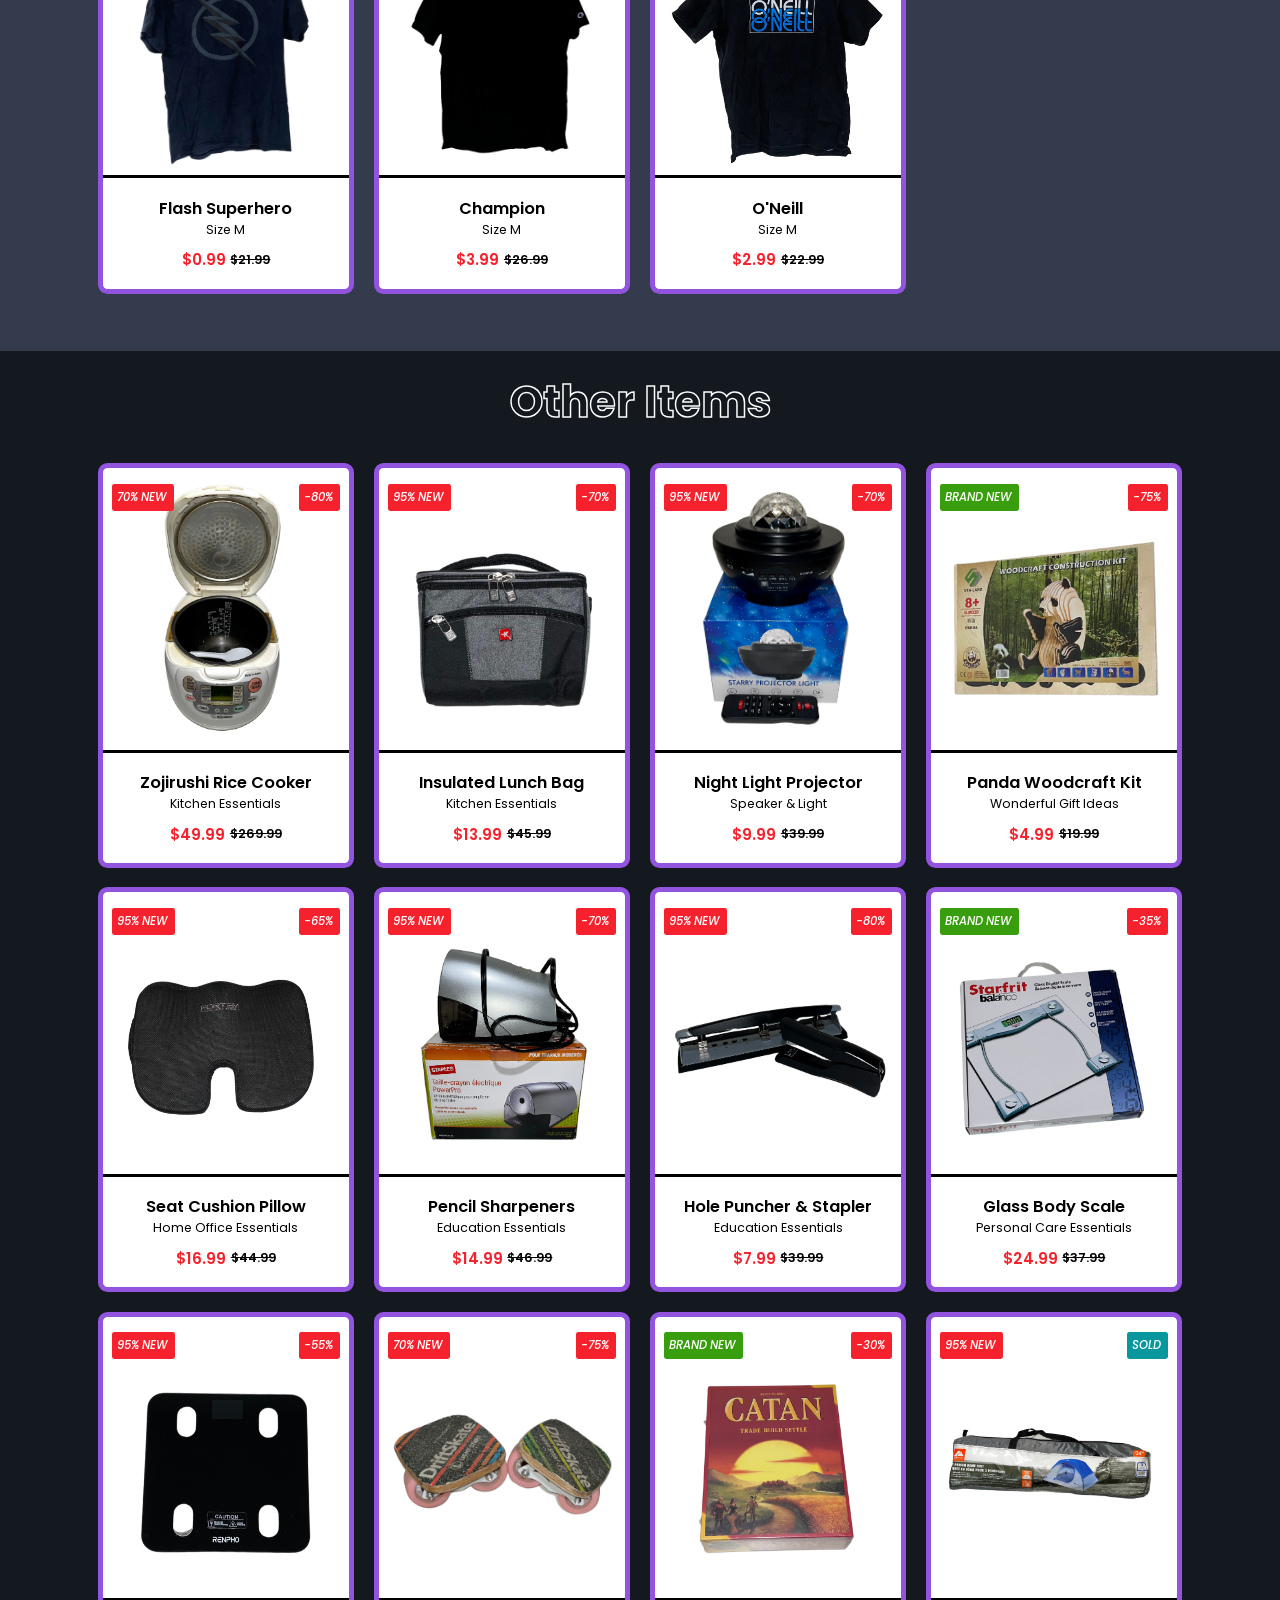
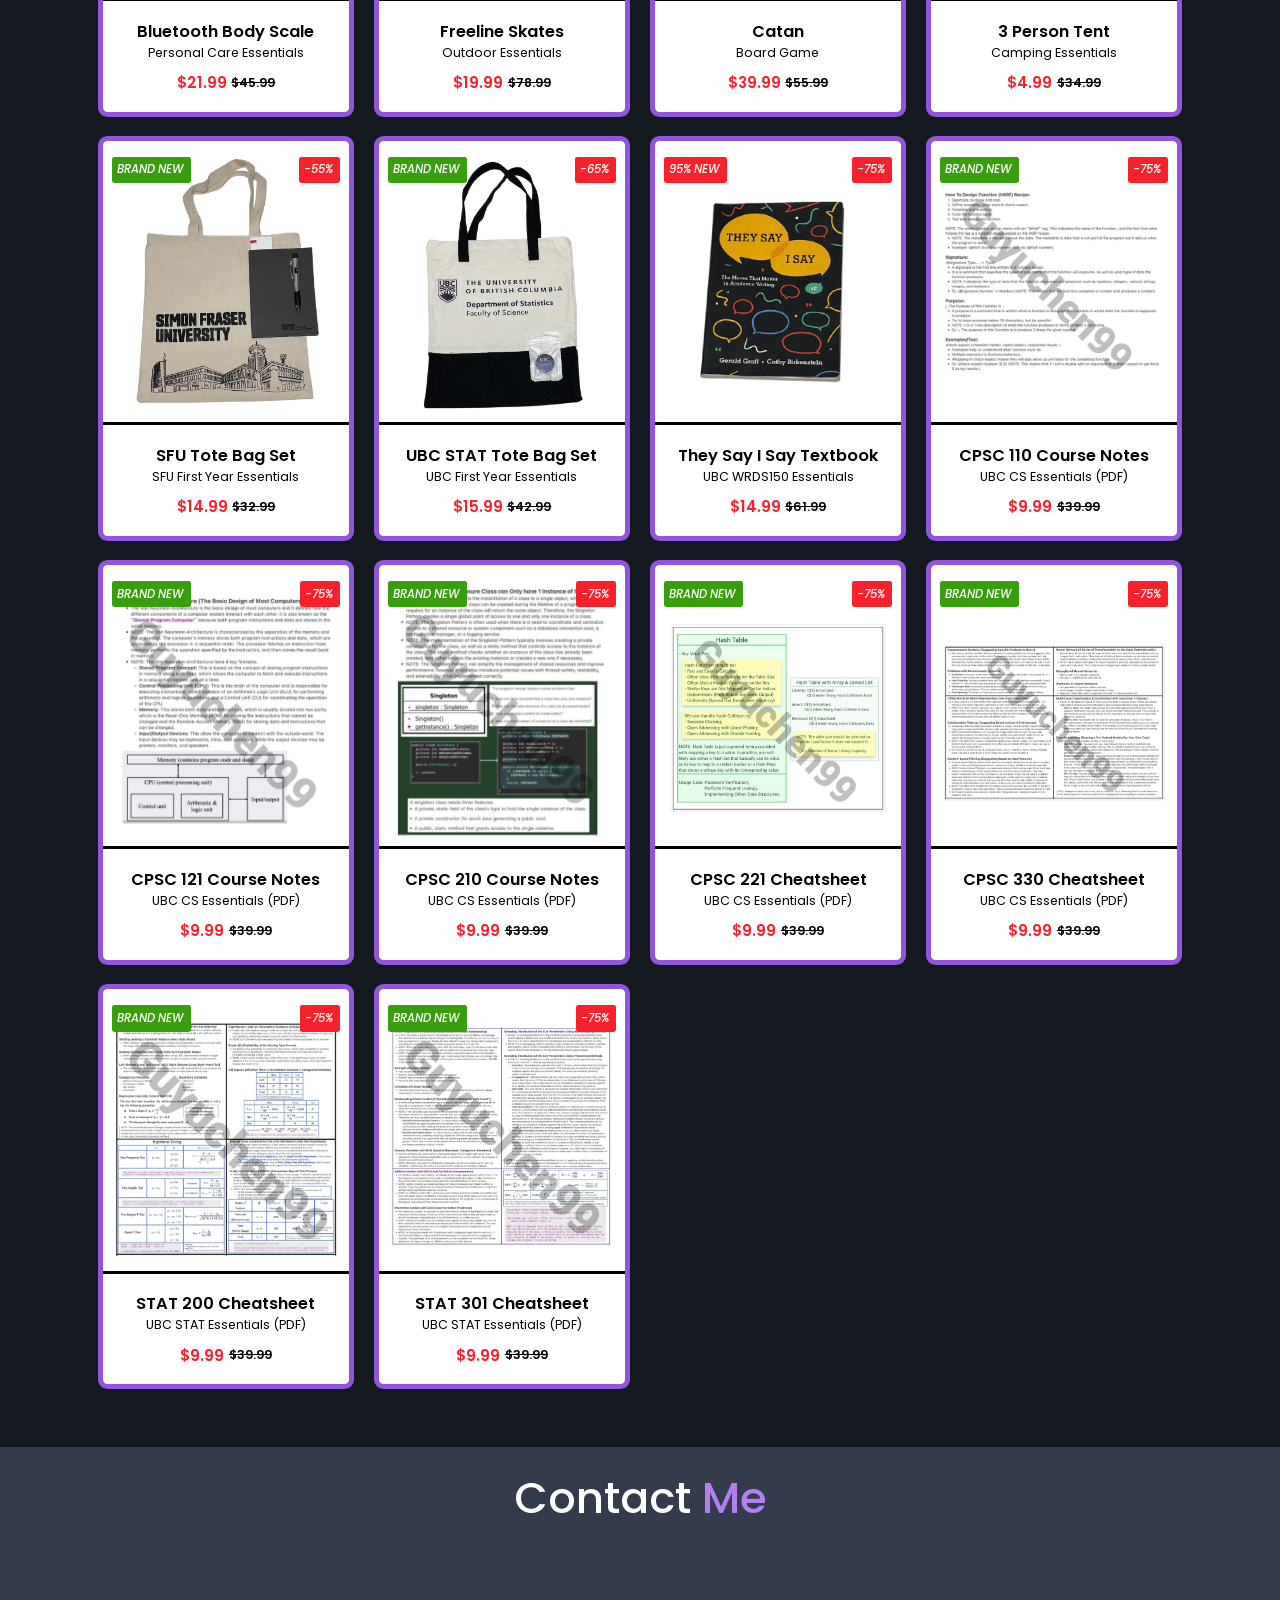
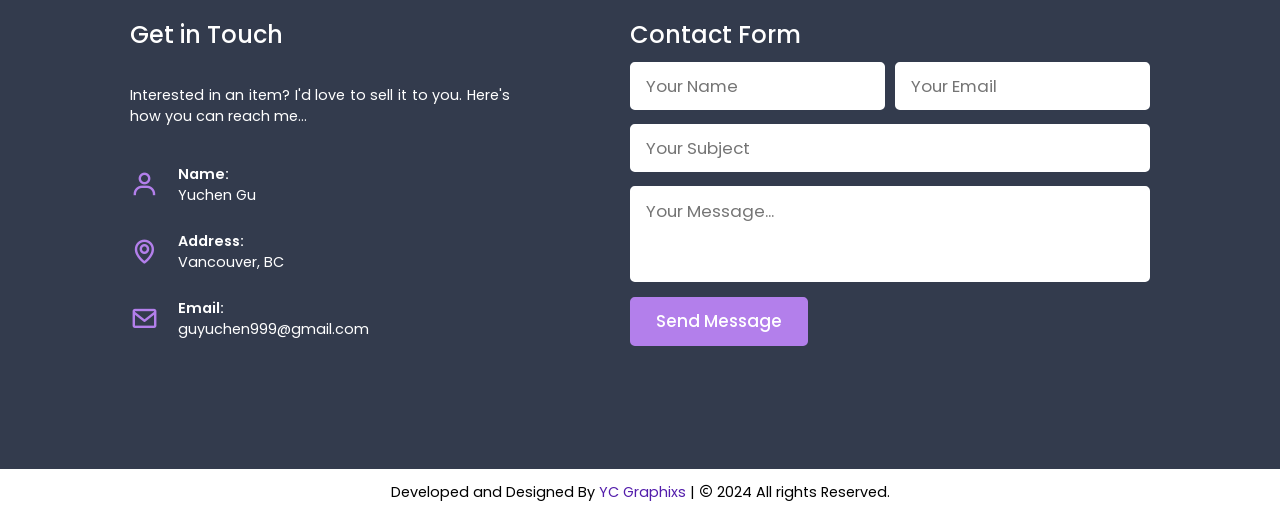
==== commit 7de3e928: "Updated Information" ====
--- a/index.html
+++ b/index.html
@@ -4,15 +4,14 @@
   <meta charset="UTF-8"> 
   <meta name="viewport" content="width=device-width, initial-scale=1.0">  
   <meta name="description" content="Welcome to YC Thrift Shop and Let's Start SAVING BIG Today! All Items are Cleaned and Quality Checked! FIRST COME FIRST SERVE!!!"> 
-  <meta name="keywords" content="YC Thrift, YC Graphixs, Thrift Store, Thrift Shop, Yuchen Gu"> 
+  <meta name="keywords" content="YC Graphixs, YC Thrift Shop, Thrift Store, Thrift Shop, Yuchen Gu"> 
   <meta name="author" content="Yuchen Gu"> 
-  <meta name="google-site-verification" content="HRqf-NJBatqr5464hGL_rJ5oMLB4TKUHwZSZTi2WWWY"/>
-  <title>YC Thrift</title>  
+  <link rel="canonical" href="https://thriftshop.ycgraphixs.com/">
+  <title>YC Thrift Shop</title>  
   <link rel="stylesheet" href="style.css"> 
   <link rel="stylesheet" href="https://unpkg.com/boxicons@2.1.4/css/boxicons.min.css">
-  <link rel="icon" href="Images/guyuchen99.icon" type="image/x-icon">
+  <link rel="icon" href="images/guyuchen99.icon" type="image/x-icon">
 </head> 
-
 <body>
 
     <!-- Header Section -->
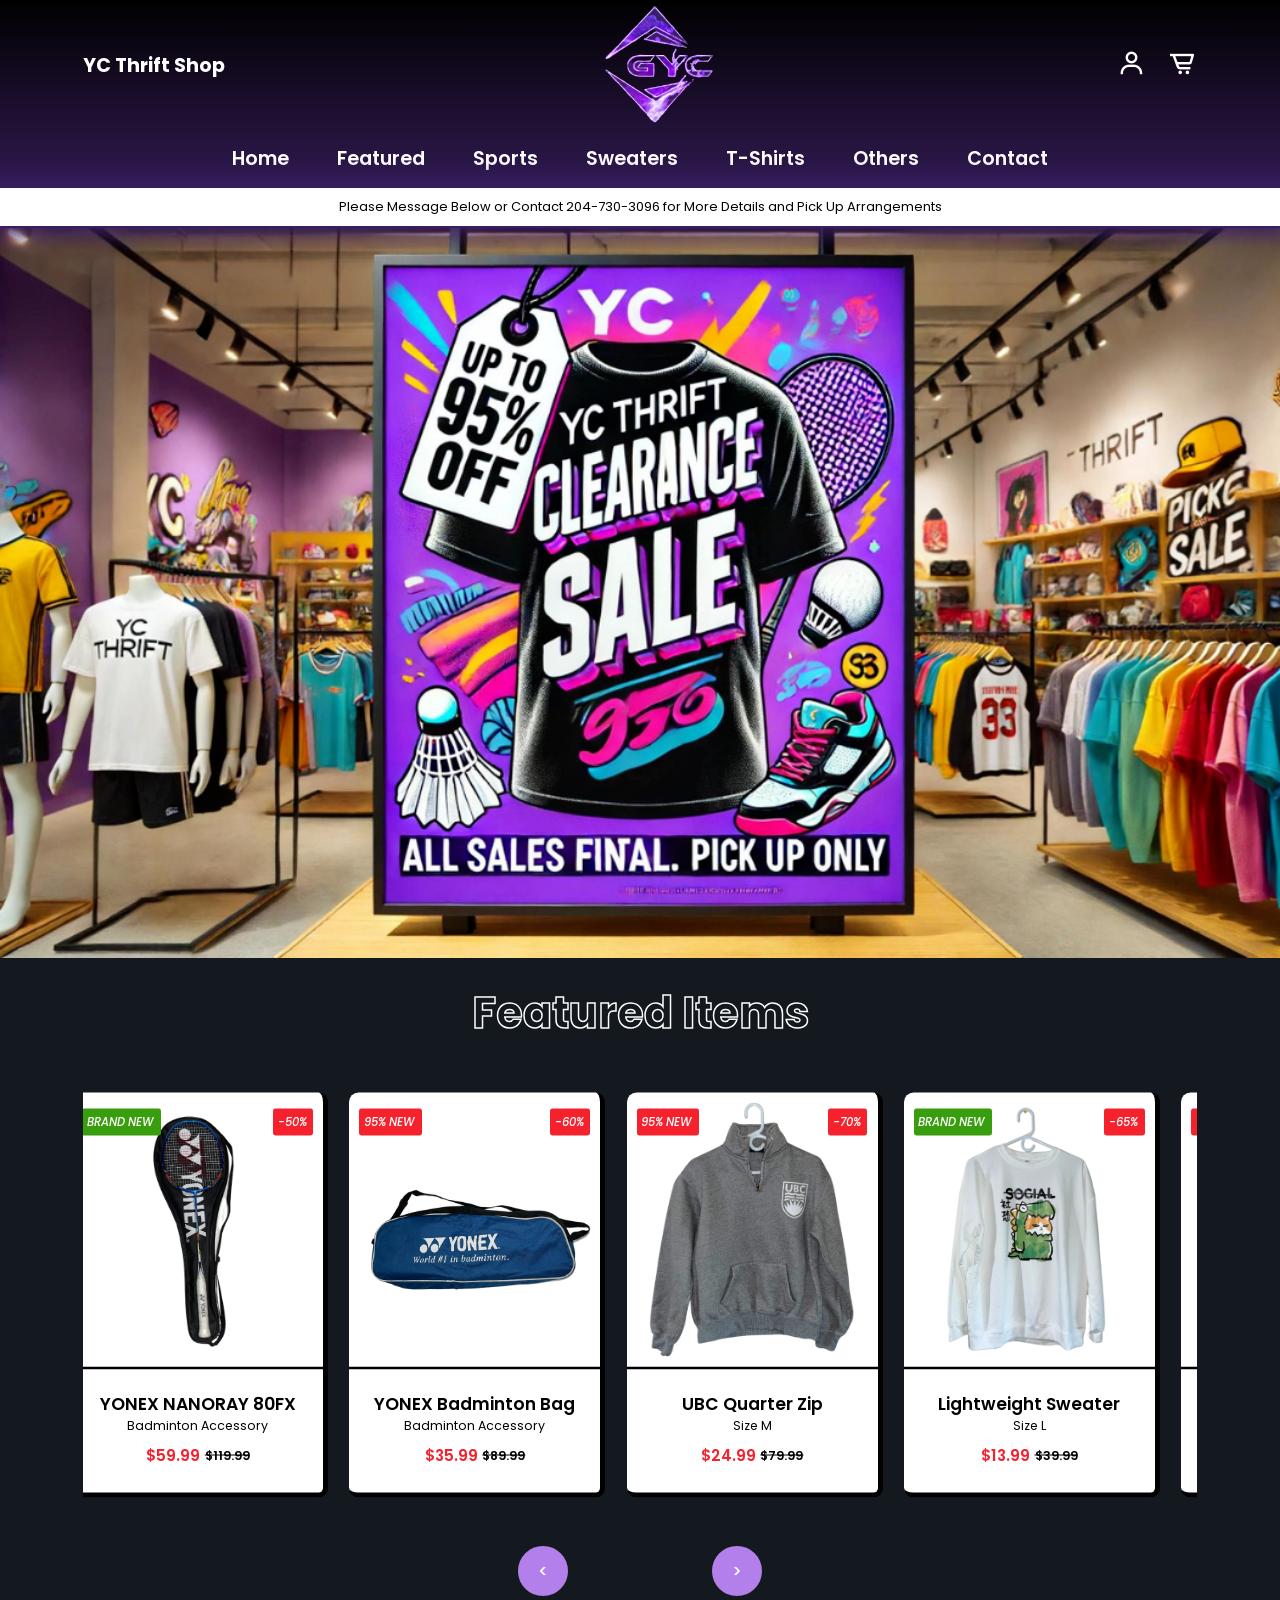
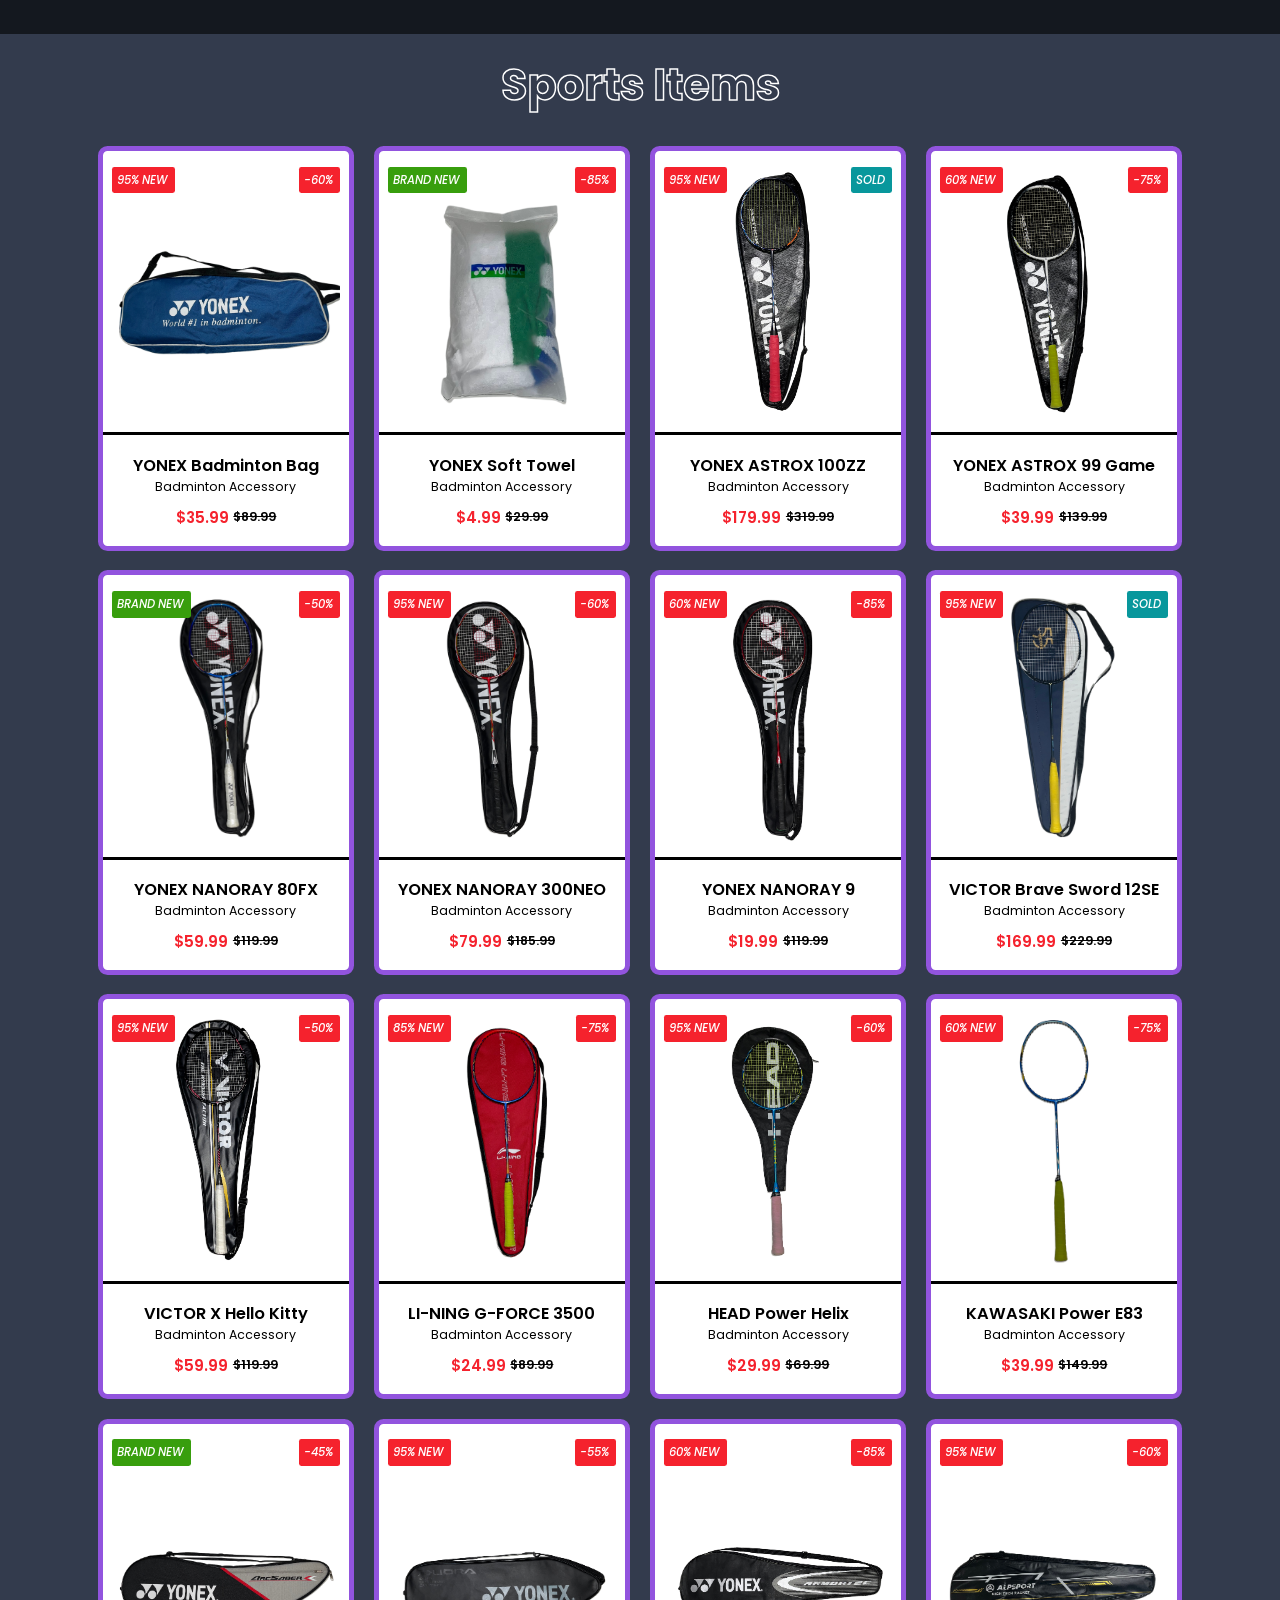
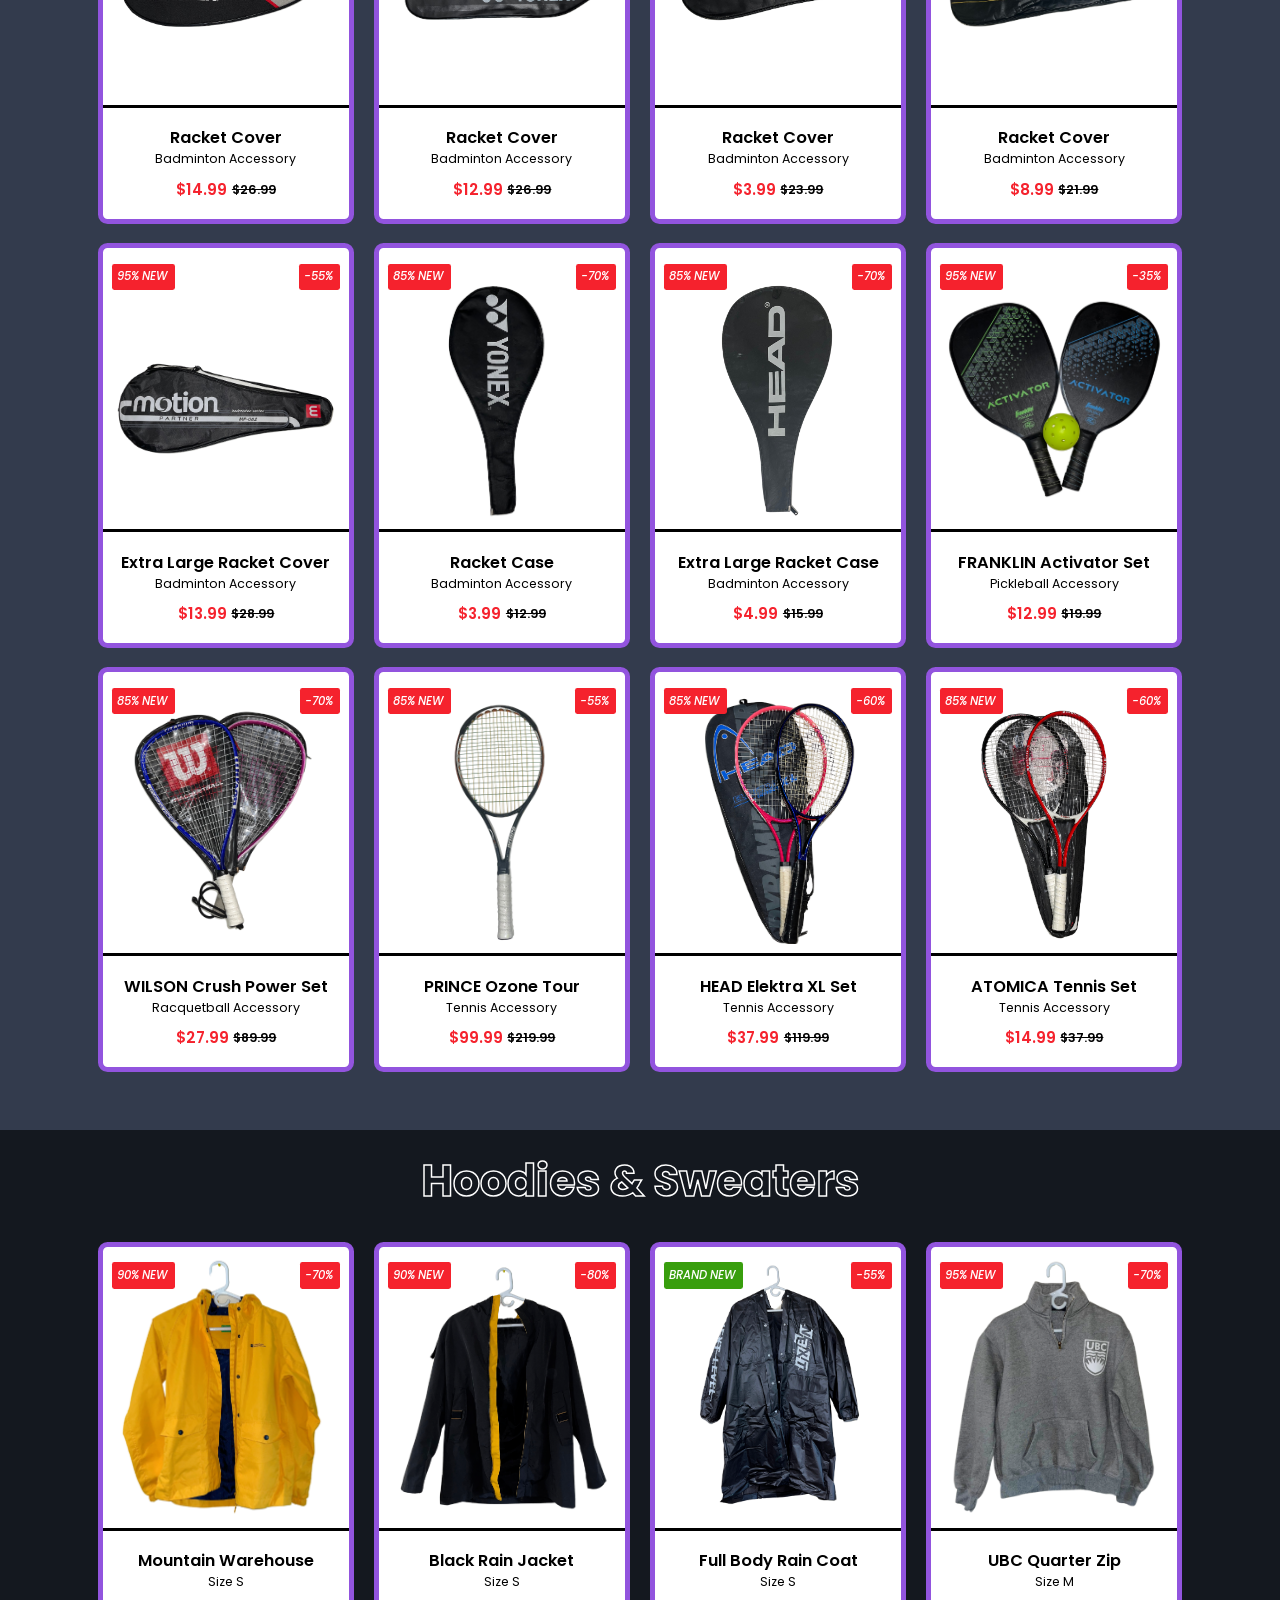
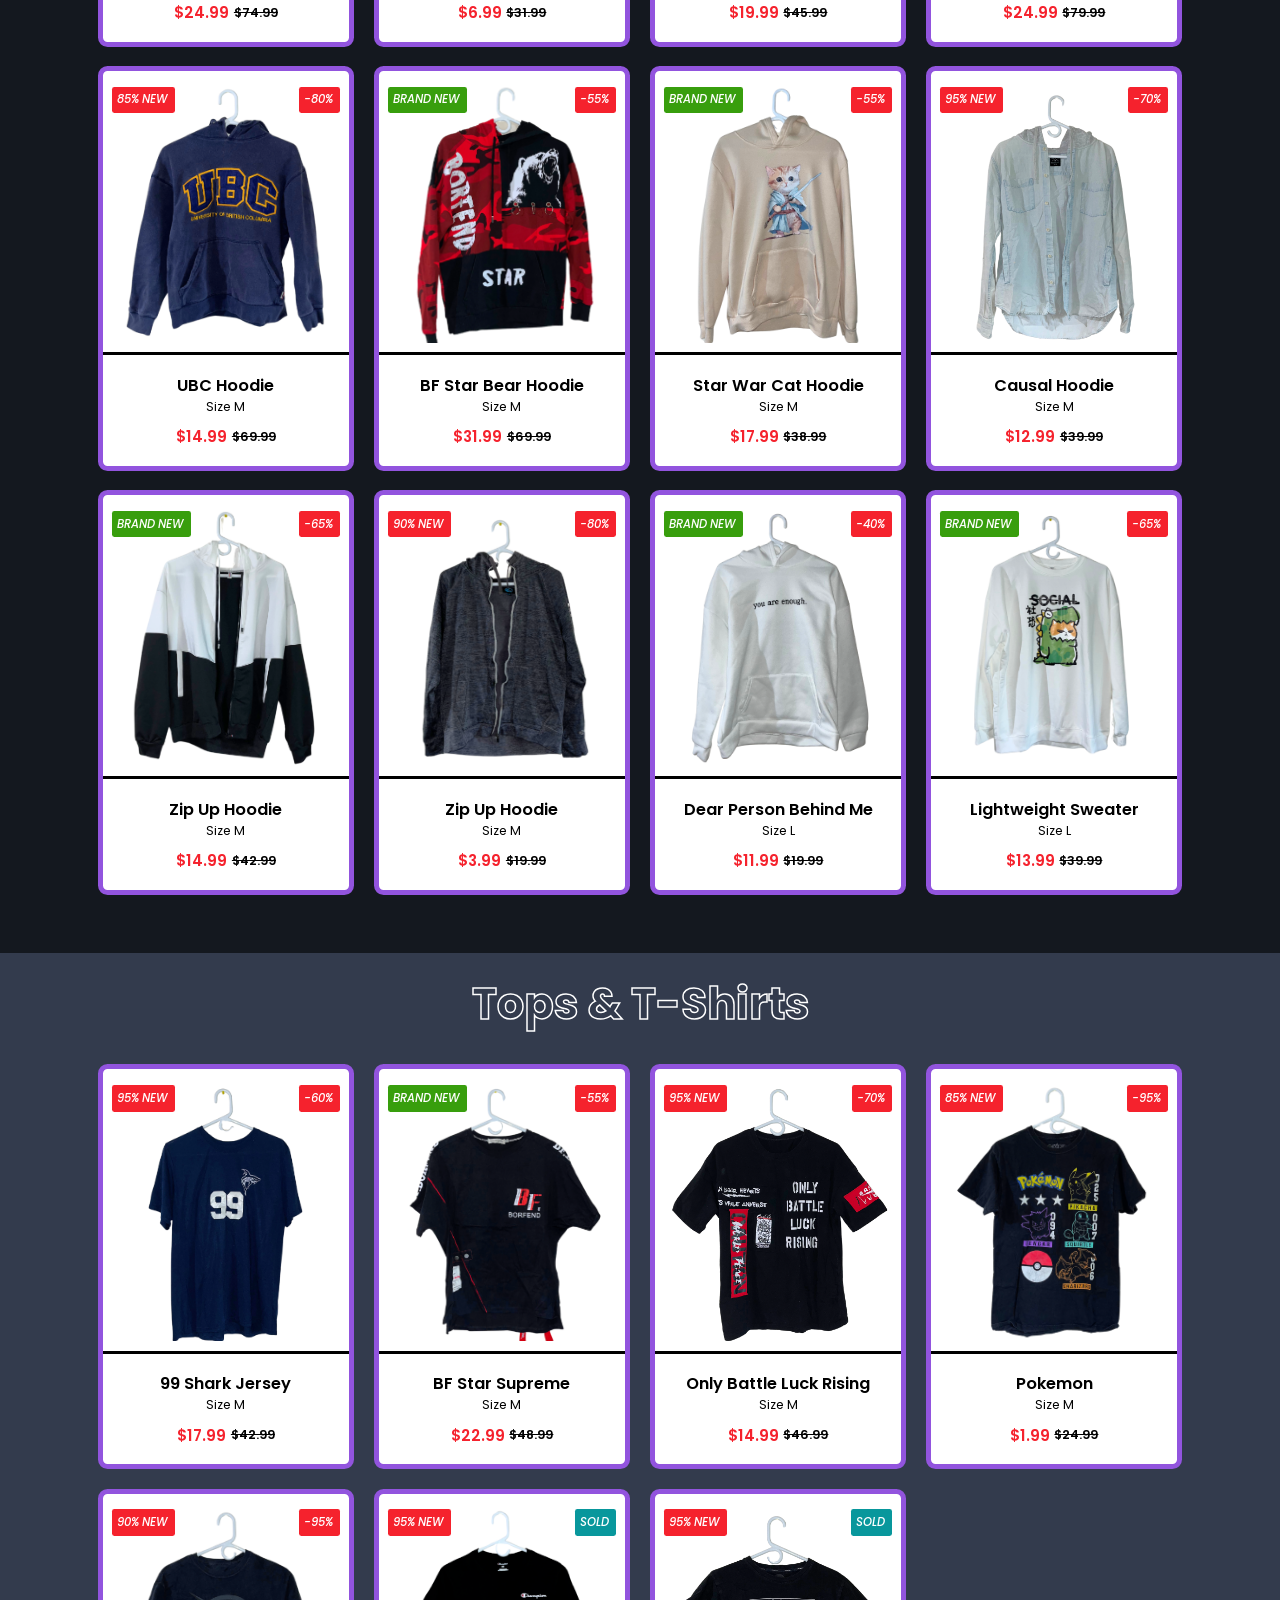
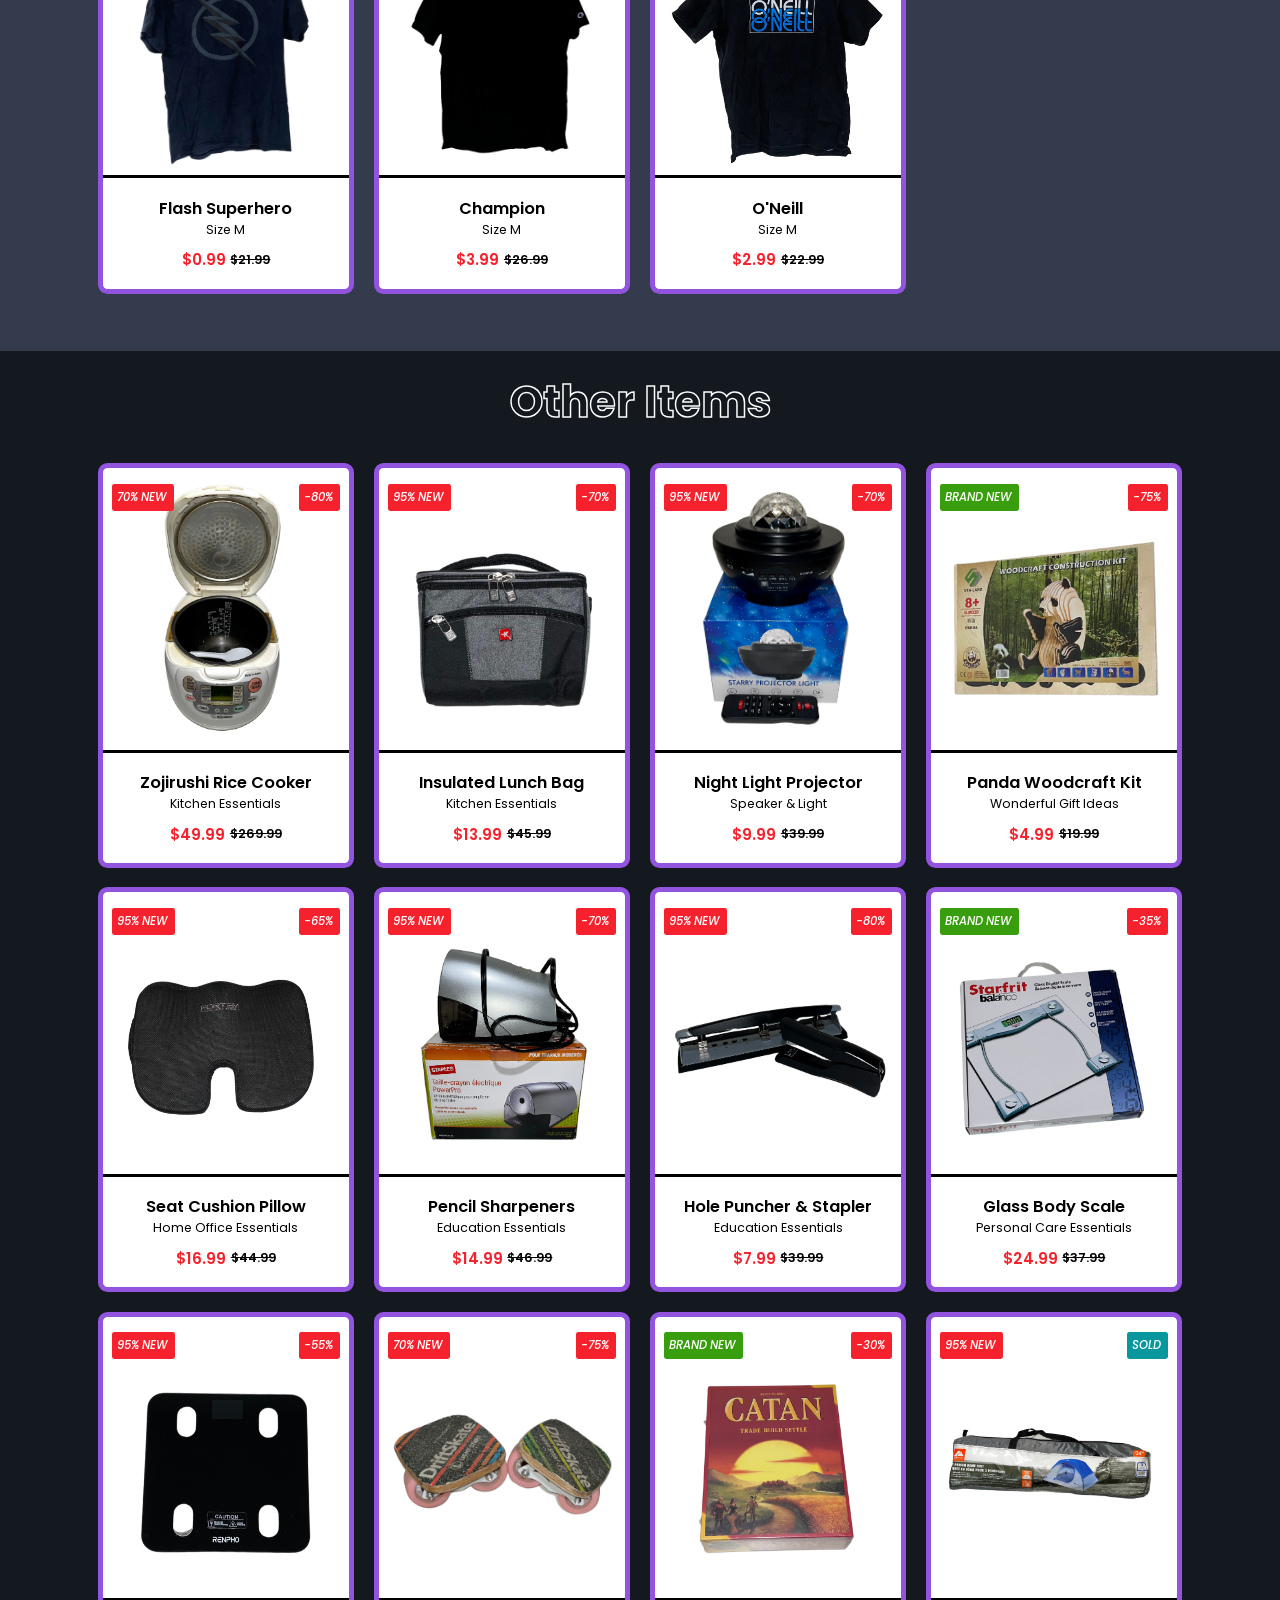
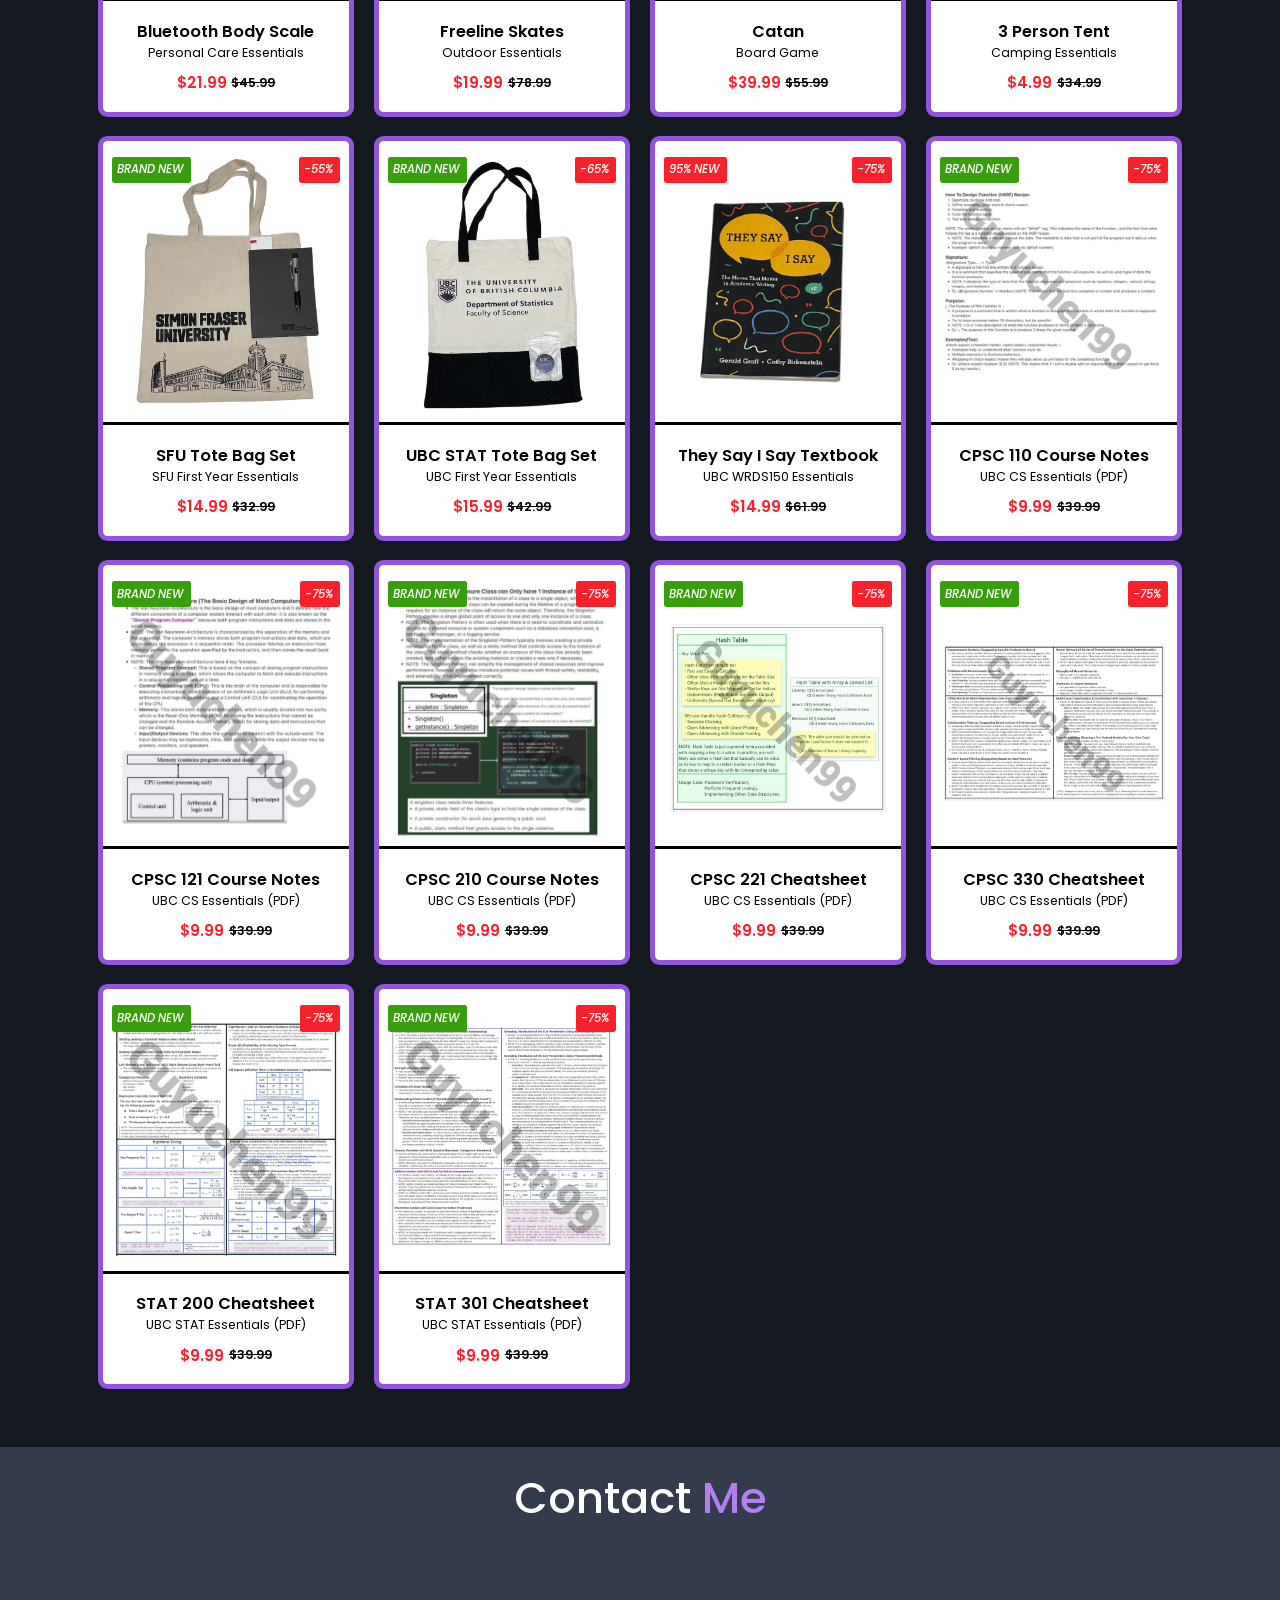
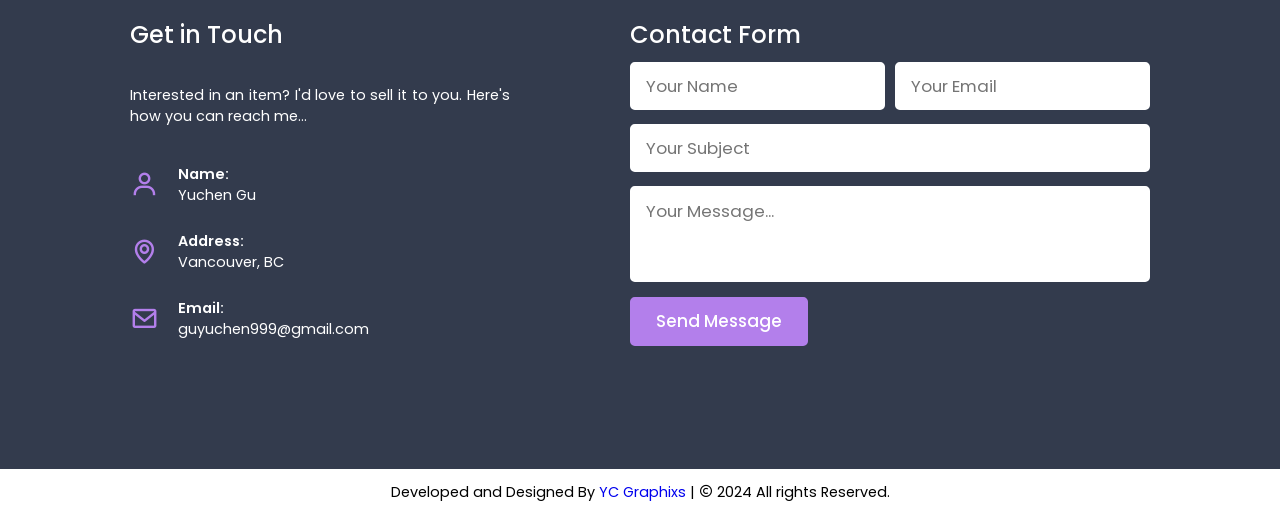
==== commit e0e9376e: "Add files via upload" ====
--- a/index.html
+++ b/index.html
@@ -1597,15 +1597,16 @@
 
     <!-- Footer Section -->
     <footer>
-        <span id="laptop">Developed and Designed By <span>YC Graphixs</span> | <i class="bx bx-copyright"></i> 2024 All rights Reserved.</span>
+        <span id="laptop">Developed and Designed By <span><a href="https://ycgraphixs.com" target="_blank">YC Graphixs</a></span> | <i class="bx bx-copyright"></i> 2024 All rights Reserved.</span>
         <span id="phone">
-            <div>Developed and Designed By <span>YC Graphixs</span></div> 
+            <div>Developed and Designed By <span><a href="https://ycgraphixs.com" target="_blank">YC Graphixs</a></span></div> 
             <div><i class="bx bx-copyright"></i> 2024 All rights Reserved.</div>
         </span>
     </footer>
 
-     <!-- jQuery -->
-     <script src="https://code.jquery.com/jquery-3.5.1.min.js"></script>
+
+    <!-- jQuery -->
+    <script src="https://code.jquery.com/jquery-3.5.1.min.js"></script>
 
     <!-- My JavaScript Code -->
     <script src="script.js"></script> 
